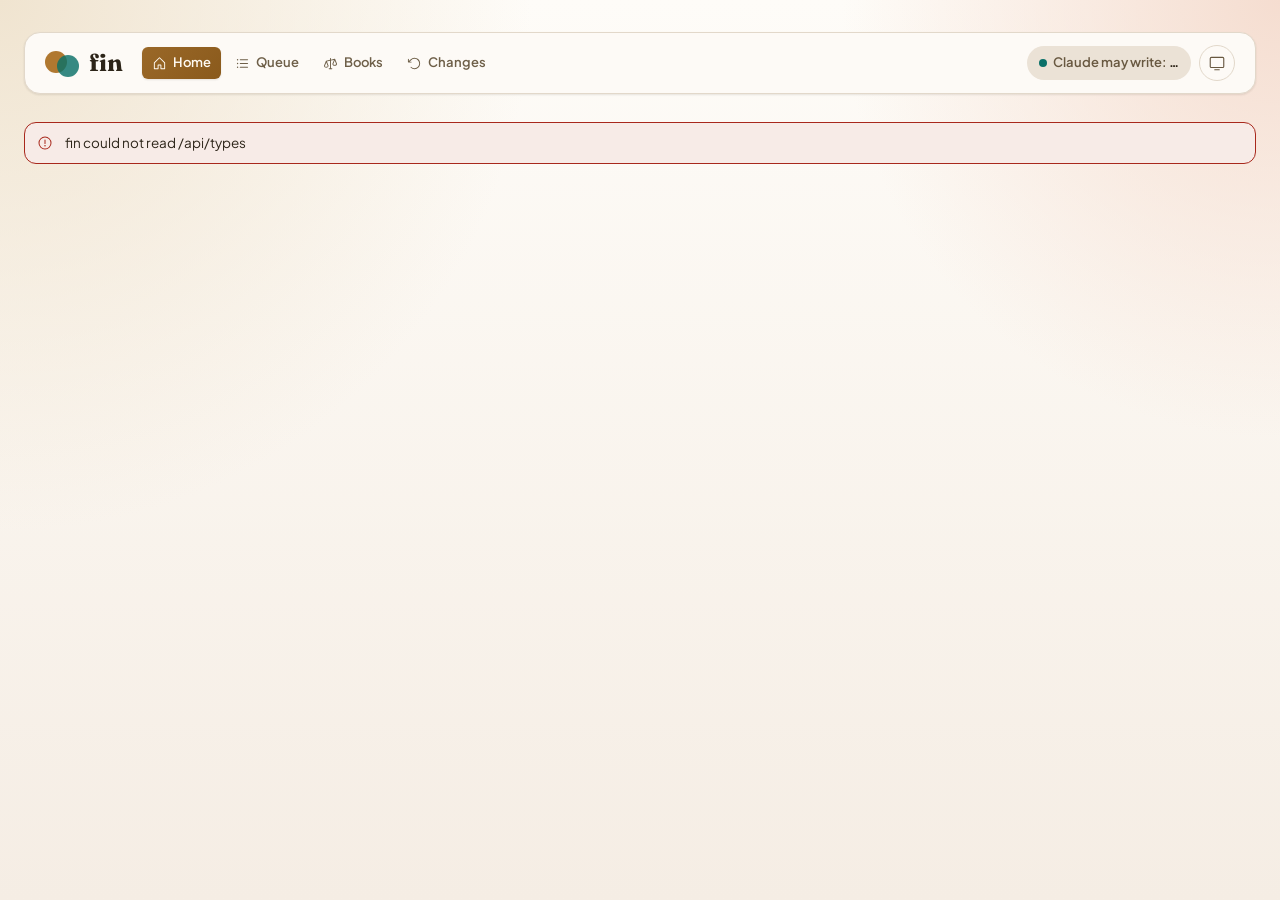
==== static/index.html @ 4f4937f1 "Merge pull request #2 from bharat2288/claude/project-thread-zweqs8 New screens: Home, Queue, Books, " ====
<!DOCTYPE html>
<html lang="en">
<head>
    <meta charset="UTF-8">
    <meta name="viewport" content="width=device-width, initial-scale=1.0, viewport-fit=cover">
    <meta name="color-scheme" content="light dark">
    <meta name="theme-color" content="#f5ede4" id="theme-color">
    <title>fin</title>
    <!-- The theme before first paint: light, dark, or the device's (fin-theme). -->
    <script>
    (function () {
        var c = 'system';
        try { c = localStorage.getItem('fin-theme') || 'system'; } catch (e) {}
        if (c !== 'light' && c !== 'dark') c = 'system';
        var dark = c === 'dark' || (c === 'system' && window.matchMedia && matchMedia('(prefers-color-scheme: dark)').matches);
        var r = document.documentElement;
        r.setAttribute('data-theme', dark ? 'dark' : 'light');
        r.setAttribute('data-theme-choice', c);
        var m = document.getElementById('theme-color'); if (m) m.setAttribute('content', dark ? '#17130f' : '#f5ede4');
    })();
    </script>
    <link rel="icon" href="/static/favicon.svg" type="image/svg+xml">
    <link rel="preconnect" href="https://fonts.googleapis.com">
    <link rel="preconnect" href="https://fonts.gstatic.com" crossorigin>
    <link rel="stylesheet" href="https://fonts.googleapis.com/css2?family=Fraunces:ital,opsz,wght@0,9..144,300..900;1,9..144,300..900&family=Plus+Jakarta+Sans:wght@400;500;600;700&display=swap">
    <link rel="stylesheet" href="/static/styles.css">
</head>
<body>
    <!-- Icons: Phosphor Regular v2.1.1 (MIT), as folio carries them; house, sun,
         moon and monitor are from Phosphor upstream, same version. -->
    <div class="app-shell">
        <header class="topbar">
            <a class="brand-lockup" href="#/" aria-label="fin, home">
                <span class="brand-mark" aria-hidden="true"><span class="brand-circle brand-circle--a"></span><span class="brand-circle brand-circle--b"></span></span>
                <span class="brand-name">fin</span>
            </a>
            <nav class="places" aria-label="Places">
                <a class="place" href="#/" data-place="home"><svg viewBox="0 0 256 256" fill="currentColor" aria-hidden="true"><use href="#ph-house"/></svg>Home</a>
                <a class="place" href="#/queue" data-place="queue"><svg viewBox="0 0 256 256" fill="currentColor" aria-hidden="true"><use href="#ph-list-bullets"/></svg>Queue <span class="count" data-count="queue"></span></a>
                <a class="place" href="#/books" data-place="books"><svg viewBox="0 0 256 256" fill="currentColor" aria-hidden="true"><use href="#ph-scales"/></svg>Books</a>
                <a class="place" href="#/changes" data-place="changes"><svg viewBox="0 0 256 256" fill="currentColor" aria-hidden="true"><use href="#ph-arrow-counter-clockwise"/></svg>Changes <span class="count claude" data-count="claude"></span></a>
            </nav>
            <div class="topbar-end">
                <a class="write-pill" id="write-pill" href="#/changes" title="Whether Claude may write to fin from chat">
                    <span class="dot" aria-hidden="true"></span><span><span class="write-word">Claude may write:</span><span class="write-short">Claude:</span> <b data-write-state>…</b></span>
                </a>
                <div class="theme" id="theme">
                    <button type="button" class="theme-btn" id="theme-btn" aria-haspopup="menu" aria-expanded="false" aria-controls="theme-menu" aria-label="Theme: Match my device">
                        <svg class="ic-light" viewBox="0 0 256 256" fill="currentColor" aria-hidden="true"><use href="#ph-sun"/></svg>
                        <svg class="ic-dark" viewBox="0 0 256 256" fill="currentColor" aria-hidden="true"><use href="#ph-moon"/></svg>
                        <svg class="ic-system" viewBox="0 0 256 256" fill="currentColor" aria-hidden="true"><use href="#ph-monitor"/></svg>
                    </button>
                    <div class="menu" id="theme-menu" role="menu" aria-label="Theme" hidden>
                        <button type="button" role="menuitemradio" data-theme-choice="light" aria-checked="false" tabindex="-1"><svg viewBox="0 0 256 256" fill="currentColor" aria-hidden="true"><use href="#ph-sun"/></svg>Light</button>
                        <button type="button" role="menuitemradio" data-theme-choice="dark" aria-checked="false" tabindex="-1"><svg viewBox="0 0 256 256" fill="currentColor" aria-hidden="true"><use href="#ph-moon"/></svg>Dark</button>
                        <button type="button" role="menuitemradio" data-theme-choice="system" aria-checked="false" tabindex="-1"><svg viewBox="0 0 256 256" fill="currentColor" aria-hidden="true"><use href="#ph-monitor"/></svg>Match my device</button>
                    </div>
                </div>
            </div>
        </header>

        <div id="banners"></div>

        <main id="view" tabindex="-1">
            <div class="loading">Loading…</div>
        </main>
    </div>

    <nav class="tabbar" aria-label="Places">
        <a href="#/" data-place="home"><svg viewBox="0 0 256 256" fill="currentColor" aria-hidden="true"><use href="#ph-house"/></svg>Home</a>
        <a href="#/queue" data-place="queue"><svg viewBox="0 0 256 256" fill="currentColor" aria-hidden="true"><use href="#ph-list-bullets"/></svg>Queue<span class="count" data-count="queue"></span></a>
        <a href="#/books" data-place="books"><svg viewBox="0 0 256 256" fill="currentColor" aria-hidden="true"><use href="#ph-scales"/></svg>Books</a>
        <a href="#/changes" data-place="changes"><svg viewBox="0 0 256 256" fill="currentColor" aria-hidden="true"><use href="#ph-arrow-counter-clockwise"/></svg>Changes<span class="count claude" data-count="claude"></span></a>
    </nav>

    <svg width="0" height="0" style="position:absolute" aria-hidden="true">
        <symbol id="ph-house" viewBox="0 0 256 256"><path d="M219.31,108.68l-80-80a16,16,0,0,0-22.62,0l-80,80A15.87,15.87,0,0,0,32,120v96a8,8,0,0,0,8,8h64a8,8,0,0,0,8-8V160h32v56a8,8,0,0,0,8,8h64a8,8,0,0,0,8-8V120A15.87,15.87,0,0,0,219.31,108.68ZM208,208H160V152a8,8,0,0,0-8-8H104a8,8,0,0,0-8,8v56H48V120l80-80,80,80Z"/></symbol>
        <symbol id="ph-list-bullets" viewBox="0 0 256 256"><path d="M80,64a8,8,0,0,1,8-8H216a8,8,0,0,1,0,16H88A8,8,0,0,1,80,64Zm136,56H88a8,8,0,0,0,0,16H216a8,8,0,0,0,0-16Zm0,64H88a8,8,0,0,0,0,16H216a8,8,0,0,0,0-16ZM44,52A12,12,0,1,0,56,64,12,12,0,0,0,44,52Zm0,64a12,12,0,1,0,12,12A12,12,0,0,0,44,116Zm0,64a12,12,0,1,0,12,12A12,12,0,0,0,44,180Z"/></symbol>
        <symbol id="ph-scales" viewBox="0 0 256 256"><path d="M239.43,133l-32-80h0a8,8,0,0,0-9.16-4.84L136,62V40a8,8,0,0,0-16,0V65.58L54.26,80.19A8,8,0,0,0,48.57,85h0v.06L16.57,165a7.92,7.92,0,0,0-.57,3c0,23.31,24.54,32,40,32s40-8.69,40-32a7.92,7.92,0,0,0-.57-3L66.92,93.77,120,82V208H104a8,8,0,0,0,0,16h48a8,8,0,0,0,0-16H136V78.42L187,67.1,160.57,133a7.92,7.92,0,0,0-.57,3c0,23.31,24.54,32,40,32s40-8.69,40-32A7.92,7.92,0,0,0,239.43,133ZM56,184c-7.53,0-22.76-3.61-23.93-14.64L56,109.54l23.93,59.82C78.76,180.39,63.53,184,56,184Zm144-32c-7.53,0-22.76-3.61-23.93-14.64L200,77.54l23.93,59.82C222.76,148.39,207.53,152,200,152Z"/></symbol>
        <symbol id="ph-arrow-counter-clockwise" viewBox="0 0 256 256"><path d="M224,128a96,96,0,0,1-94.71,96H128A95.38,95.38,0,0,1,62.1,197.8a8,8,0,0,1,11-11.63A80,80,0,1,0,71.43,71.39a3.07,3.07,0,0,1-.26.25L44.59,96H72a8,8,0,0,1,0,16H24a8,8,0,0,1-8-8V56a8,8,0,0,1,16,0V85.8L60.25,60A96,96,0,0,1,224,128Z"/></symbol>
        <symbol id="ph-sun" viewBox="0 0 256 256"><path d="M120,40V16a8,8,0,0,1,16,0V40a8,8,0,0,1-16,0Zm72,88a64,64,0,1,1-64-64A64.07,64.07,0,0,1,192,128Zm-16,0a48,48,0,1,0-48,48A48.05,48.05,0,0,0,176,128ZM58.34,69.66A8,8,0,0,0,69.66,58.34l-16-16A8,8,0,0,0,42.34,53.66Zm0,116.68-16,16a8,8,0,0,0,11.32,11.32l16-16a8,8,0,0,0-11.32-11.32ZM192,72a8,8,0,0,0,5.66-2.34l16-16a8,8,0,0,0-11.32-11.32l-16,16A8,8,0,0,0,192,72Zm5.66,114.34a8,8,0,0,0-11.32,11.32l16,16a8,8,0,0,0,11.32-11.32ZM48,128a8,8,0,0,0-8-8H16a8,8,0,0,0,0,16H40A8,8,0,0,0,48,128Zm80,80a8,8,0,0,0-8,8v24a8,8,0,0,0,16,0V216A8,8,0,0,0,128,208Zm112-88H216a8,8,0,0,0,0,16h24a8,8,0,0,0,0-16Z"/></symbol>
        <symbol id="ph-moon" viewBox="0 0 256 256"><path d="M233.54,142.23a8,8,0,0,0-8-2,88.08,88.08,0,0,1-109.8-109.8,8,8,0,0,0-10-10,104.84,104.84,0,0,0-52.91,37A104,104,0,0,0,136,224a103.09,103.09,0,0,0,62.52-20.88,104.84,104.84,0,0,0,37-52.91A8,8,0,0,0,233.54,142.23ZM188.9,190.34A88,88,0,0,1,65.66,67.11a89,89,0,0,1,31.4-26A106,106,0,0,0,96,56,104.11,104.11,0,0,0,200,160a106,106,0,0,0,14.92-1.06A89,89,0,0,1,188.9,190.34Z"/></symbol>
        <symbol id="ph-monitor" viewBox="0 0 256 256"><path d="M208,40H48A24,24,0,0,0,24,64V176a24,24,0,0,0,24,24H208a24,24,0,0,0,24-24V64A24,24,0,0,0,208,40Zm8,136a8,8,0,0,1-8,8H48a8,8,0,0,1-8-8V64a8,8,0,0,1,8-8H208a8,8,0,0,1,8,8Zm-48,48a8,8,0,0,1-8,8H96a8,8,0,0,1,0-16h64A8,8,0,0,1,168,224Z"/></symbol>
    </svg>

    <div id="sheets"></div>
    <div class="toasts" id="toasts" aria-live="polite"></div>

    <script src="/static/chart.min.js"></script>
    <script src="/static/app.js"></script>
</body>
</html>
---- static/styles.css ----
/* fin — the household's books, drawn in folio's style (light warm, and its
 * dark counterpart "the same room, at night").
 *
 * Layout of this file:
 *   BASE                     tokens (light, dark), type, the shell, and every
 *                            shared component: cards, hero, tiles, pills,
 *                            buttons, segmented controls, chips, forms,
 *                            tables, notices, sheets, toasts, empty states.
 *   PLACE: home-shell        Home
 *   PLACE: queue             the Queue
 *   PLACE: books             balance sheet, month check, an account, Import
 *   PLACE: spending-lists    Spending, Bills, Lists
 *   PLACE: changes           Changes, a row's own history
 * A place's section holds only that place's rules; shared things live in BASE.
 *
 * Rules that hold everywhere:
 *   - every colour is a token, defined for both themes;
 *   - no left accent border anywhere: a tone is a whole border, a tint, a
 *     pill or a dot (tests/test_no_left_accent_borders.py guards it);
 *   - every trust marker is an icon, a word and a tint together;
 *   - phone controls are at least 44px tall; nothing scrolls the page sideways.
 */

/* ========================================================================== */
/* == BASE == */
/* ========================================================================== */

/* ---------- tokens: light (folio's light-warm, with fin's AA fixes) ---------- */
:root {
    color-scheme: light;
    --font-display: 'Fraunces', Georgia, serif;
    --font-base: 'Plus Jakarta Sans', -apple-system, BlinkMacSystemFont, 'Segoe UI', sans-serif;
    --font-num: var(--font-base);
    --font-mono: "SF Mono", Monaco, "Cascadia Code", Consolas, monospace;
    --text-xs: 10px; --text-sm: 12px; --text-base: 14px; --text-md: 16px; --text-lg: 18px;
    --text-xl: 22px; --text-2xl: 28px; --text-3xl: 36px; --text-4xl: 48px;
    --font-regular: 400; --font-medium: 500; --font-semibold: 600; --font-bold: 700;
    --space-1: 4px; --space-2: 8px; --space-3: 12px; --space-4: 16px; --space-5: 20px;
    --space-6: 24px; --space-8: 32px; --space-10: 40px; --space-12: 48px;
    --radius-sm: 4px; --radius-md: 6px; --radius-lg: 8px; --radius-xl: 12px; --radius-card: 16px; --radius-hero: 22px;
    --radius: var(--radius-md);

    --bg-base: #f5ede4;  --bg-surface: #fdfaf6;  --bg-raised: #ebe2d6;  --bg-elevated: #fefcf8;
    --border-subtle: #e2d8ca;  --border-default: #d0c4b2;  --border-emphasis: #bdb09c;
    --text-primary: #2c2418;      /* 14.7:1 on cards */
    --text-secondary: #685840;    /* 6.6:1 */
    --text-tertiary: #6e5f48;     /* fix: folio #9a8a72 is 3.2:1; this is 5.9:1 on cards */
    --text-muted: #8f8068;        /* placeholders and disabled only, never information */
    --accent-primary: #b07830;  --accent-primary-hover: #9a6828;  --accent-primary-subtle: #f0e4d0;
    --accent-ink: #8a5a1c;        /* camel as text: 5.7:1 */
    --accent-secondary: #c45838;  --accent-secondary-hover: #ae4c2e;  --accent-secondary-subtle: #f5ddd0;
    --accent-secondary-ink: #9c4226;
    --accent-pop: #0a7068;        /* fin's Claude teal, 5.7:1 as text */
    --accent-pop-hover: #085c55;  --accent-pop-subtle: #e0f4f2;
    --on-accent: #fffaf2;         /* text on the camel gradient */
    --semantic-success: #2f6b35;  --semantic-warning: #b04a06;  --semantic-error: #a8281c;
    --ok-subtle: #e3efdf;  --warn-subtle: #fbe7d6;  --bad-subtle: #f8dcd6;
    --chart-1: #b07830; --chart-2: #0d8a80; --chart-3: #c45838; --chart-4: #d09040;
    --chart-5: #b85870; --chart-6: #8a7248; --chart-7: #38886c; --chart-8: #a06848;
    --shadow-sm: 0 1px 2px rgba(44, 36, 24, 0.07), 0 1px 3px rgba(44, 36, 24, 0.04);
    --shadow-md: 0 4px 8px rgba(44, 36, 24, 0.09), 0 2px 4px rgba(44, 36, 24, 0.05);
    --shadow-lg: 0 12px 28px rgba(44, 36, 24, 0.14), 0 8px 12px rgba(44, 36, 24, 0.08);
    --shadow-glow-camel: 0 0 20px rgba(176, 120, 48, 0.14);
    --shadow-up: 0 -4px 16px rgba(33, 31, 26, 0.08);
    --shadow-sheet: 0 4px 24px rgba(0, 0, 0, 0.3), 0 1px 6px rgba(0, 0, 0, 0.15);
    --shadow-toast: 0 6px 24px rgba(0, 0, 0, 0.12);
    --inset-well: inset 0 1px 3px rgba(0, 0, 0, 0.08);
    --inset-seg: inset 0 2px 4px rgba(0, 0, 0, 0.08);
    --scrim: rgba(0, 0, 0, 0.5);
    --highlight: rgba(255, 255, 255, 0.06);

    --z-sticky: 30; --z-overlay: 50; --z-modal: 60; --z-toast: 70;
    --duration-fast: 100ms; --duration-normal: 200ms; --duration-slow: 350ms;
    --ease-default: cubic-bezier(0.2, 0, 0.2, 1);

    /* hatch: outside the household's total (folio: outside NAV) */
    --hatch: repeating-linear-gradient(135deg, color-mix(in srgb, var(--text-tertiary) 13%, transparent) 0 2px, transparent 2px 9px);
    --hatch-strong: repeating-linear-gradient(135deg, color-mix(in srgb, var(--text-secondary) 38%, transparent) 0 2px, color-mix(in srgb, var(--text-secondary) 10%, transparent) 2px 6px);
    /* families: money in, money out */
    --k-in: var(--chart-2); --k-out: var(--chart-5); --k-fee: var(--chart-4); --k-move: var(--chart-6); --k-mark: var(--text-tertiary);

    /* fin's names, kept so app.js's var(--…) keep working */
    --camel: var(--accent-primary); --camel-ink: var(--accent-ink); --camel-subtle: var(--accent-primary-subtle);
    --terra: var(--accent-secondary); --terra-ink: var(--accent-secondary-ink);
    --claude: var(--accent-pop); --claude-subtle: var(--accent-pop-subtle);
    --ok: var(--semantic-success); --warn: var(--semantic-warning); --bad: var(--semantic-error);
    --plain: var(--text-secondary); --text-disabled: var(--text-muted);
    --tap: 44px; --gutter: 16px; --maxw: 1560px;
}

/* ---------- tokens: dark, "the same room, at night" ----------
   Written twice: for a device set to dark with no choice made, and for the
   explicit choice, so the page is right even if the head script fails. */
@media (prefers-color-scheme: dark) {
    :root:not([data-theme="light"]) {
        color-scheme: dark;
        --bg-base: #17130f;  --bg-surface: #211b15;  --bg-raised: #2e261e;  --bg-elevated: #2a221a;
        --border-subtle: #352c22;  --border-default: #4a3e30;  --border-emphasis: #66563f;
        --text-primary: #f2e8da;  --text-secondary: #cdbca4;  --text-tertiary: #a99880;  --text-muted: #857561;
        --accent-primary: #d4a574;  --accent-primary-hover: #c08e5c;  --accent-primary-subtle: #392b1b;
        --accent-ink: #e2b27e;
        --accent-secondary: #e38d6b;  --accent-secondary-hover: #cf7a58;  --accent-secondary-subtle: #3a2219;
        --accent-secondary-ink: #e38d6b;
        --accent-pop: #52c7ba;  --accent-pop-hover: #3fb3a6;  --accent-pop-subtle: #14322f;
        --on-accent: #17130f;
        --semantic-success: #8fc98a;  --semantic-warning: #ff8f4d;  --semantic-error: #ff7a6e;
        --ok-subtle: #1f3121;  --warn-subtle: #3b2615;  --bad-subtle: #3d1c17;
        --chart-1: #d4a574; --chart-2: #52c7ba; --chart-3: #e38d6b; --chart-4: #e8c44c;
        --chart-5: #d47090; --chart-6: #c4956a; --chart-7: #8ab87a; --chart-8: #b89478;
        --shadow-sm: 0 1px 2px rgba(0, 0, 0, 0.3), 0 1px 3px rgba(0, 0, 0, 0.2);
        --shadow-md: 0 4px 8px rgba(0, 0, 0, 0.35), 0 2px 4px rgba(0, 0, 0, 0.25);
        --shadow-lg: 0 12px 28px rgba(0, 0, 0, 0.45), 0 8px 12px rgba(0, 0, 0, 0.35);
        --shadow-glow-camel: 0 0 24px rgba(212, 165, 116, 0.2);
        --shadow-up: 0 -4px 16px rgba(0, 0, 0, 0.4);
        --shadow-sheet: 0 4px 32px rgba(0, 0, 0, 0.6), 0 1px 6px rgba(0, 0, 0, 0.4);
        --shadow-toast: 0 6px 24px rgba(0, 0, 0, 0.5);
        --inset-well: inset 0 1px 3px rgba(0, 0, 0, 0.35);
        --inset-seg: inset 0 2px 4px rgba(0, 0, 0, 0.3);
        --scrim: rgba(0, 0, 0, 0.6);
        --highlight: rgba(255, 240, 220, 0.06);
    }
}
:root[data-theme="dark"] {
    color-scheme: dark;
    --bg-base: #17130f;  --bg-surface: #211b15;  --bg-raised: #2e261e;  --bg-elevated: #2a221a;
    --border-subtle: #352c22;  --border-default: #4a3e30;  --border-emphasis: #66563f;
    --text-primary: #f2e8da;  --text-secondary: #cdbca4;  --text-tertiary: #a99880;  --text-muted: #857561;
    --accent-primary: #d4a574;  --accent-primary-hover: #c08e5c;  --accent-primary-subtle: #392b1b;
    --accent-ink: #e2b27e;
    --accent-secondary: #e38d6b;  --accent-secondary-hover: #cf7a58;  --accent-secondary-subtle: #3a2219;
    --accent-secondary-ink: #e38d6b;
    --accent-pop: #52c7ba;  --accent-pop-hover: #3fb3a6;  --accent-pop-subtle: #14322f;
    --on-accent: #17130f;
    --semantic-success: #8fc98a;  --semantic-warning: #ff8f4d;  --semantic-error: #ff7a6e;
    --ok-subtle: #1f3121;  --warn-subtle: #3b2615;  --bad-subtle: #3d1c17;
    --chart-1: #d4a574; --chart-2: #52c7ba; --chart-3: #e38d6b; --chart-4: #e8c44c;
    --chart-5: #d47090; --chart-6: #c4956a; --chart-7: #8ab87a; --chart-8: #b89478;
    --shadow-sm: 0 1px 2px rgba(0, 0, 0, 0.3), 0 1px 3px rgba(0, 0, 0, 0.2);
    --shadow-md: 0 4px 8px rgba(0, 0, 0, 0.35), 0 2px 4px rgba(0, 0, 0, 0.25);
    --shadow-lg: 0 12px 28px rgba(0, 0, 0, 0.45), 0 8px 12px rgba(0, 0, 0, 0.35);
    --shadow-glow-camel: 0 0 24px rgba(212, 165, 116, 0.2);
    --shadow-up: 0 -4px 16px rgba(0, 0, 0, 0.4);
    --shadow-sheet: 0 4px 32px rgba(0, 0, 0, 0.6), 0 1px 6px rgba(0, 0, 0, 0.4);
    --shadow-toast: 0 6px 24px rgba(0, 0, 0, 0.5);
    --inset-well: inset 0 1px 3px rgba(0, 0, 0, 0.35);
    --inset-seg: inset 0 2px 4px rgba(0, 0, 0, 0.3);
    --scrim: rgba(0, 0, 0, 0.6);
    --highlight: rgba(255, 240, 220, 0.06);
}

/* ---------- type and the page ---------- */
*, *::before, *::after { box-sizing: border-box; }
html { -webkit-text-size-adjust: 100%; background: var(--bg-base); }
body {
    margin: 0; min-height: 100vh;
    font-family: var(--font-base); font-size: var(--text-base); line-height: 1.5; color: var(--text-primary);
    background:
        radial-gradient(circle at top left, var(--accent-primary-subtle) 0%, transparent 34%),
        radial-gradient(circle at top right, var(--accent-secondary-subtle) 0%, transparent 28%),
        linear-gradient(180deg, var(--bg-elevated) 0%, var(--bg-base) 100%);
    background-color: var(--bg-base);
    background-repeat: no-repeat;
    background-attachment: scroll;
    -webkit-font-smoothing: antialiased;
    overflow-x: hidden;
}
a { color: inherit; }
button, input, select, textarea { font: inherit; color: inherit; }
h1, h2, h3 { margin: 0; }
h1 { font-family: var(--font-display); font-size: var(--text-3xl); font-weight: var(--font-bold); letter-spacing: -0.02em; line-height: 1.1; }
h2 { font-family: var(--font-base); font-size: var(--text-lg); font-weight: var(--font-bold); letter-spacing: -0.01em; line-height: 1.3; }
h3 { font-family: var(--font-base); font-size: 15px; font-weight: var(--font-bold); line-height: 1.35; }
p { margin: 0; }
.num { font-family: var(--font-num); font-variant-numeric: tabular-nums; white-space: nowrap; }
.num.wrap { white-space: normal; }
.mono { font-family: var(--font-mono); }
.muted { color: var(--text-tertiary); }
.small { font-size: 13px; }
.neg, .fig.is-negative { color: var(--semantic-error); }
.sr-only { position: absolute; width: 1px; height: 1px; overflow: hidden; clip: rect(0 0 0 0); white-space: nowrap; }
:focus-visible { outline: 2px solid var(--accent-primary); outline-offset: 2px; }
::selection { background: var(--accent-primary-subtle); }

/* An inline icon (app.js icon()): Phosphor Regular, viewBox 256, fill. */
.ph { width: 1em; height: 1em; flex: none; display: inline-block; vertical-align: -0.125em; }

/* ---------- the shell: a floating top bar on the desk, bottom tabs on a phone ---------- */
.app-shell { max-width: var(--maxw); margin: 0 auto; padding: 32px 24px 48px; }
main { display: block; margin-top: 28px; min-width: 0; }
main:focus { outline: none; }

.topbar {
    display: flex; align-items: center; gap: var(--space-5);
    padding: 12px 20px; border: 1px solid var(--border-subtle); border-radius: var(--radius-card);
    background: var(--bg-surface); box-shadow: var(--shadow-sm);
    position: relative; z-index: 20;
}  /* not sticky and no backdrop-filter: a backdrop-filter would capture the phone's fixed bottom bar */
.brand-lockup { display: flex; gap: 10px; align-items: center; text-decoration: none; color: inherit; flex: none; }
.brand-mark { position: relative; width: 34px; height: 28px; flex: none; }
.brand-circle { position: absolute; width: 22px; height: 22px; border-radius: 999px; }
.brand-circle--a { left: 0; top: 2px; background: var(--accent-primary); }
.brand-circle--b { right: 0; bottom: 0; background: var(--accent-pop); opacity: 0.82; }
.brand-name { font-family: var(--font-display); font-size: 1.5rem; font-weight: var(--font-bold); line-height: 1; letter-spacing: -0.01em; }
.places { display: flex; align-items: center; gap: var(--space-1); min-width: 0; }
.place {
    display: inline-flex; align-items: center; gap: 6px; padding: 6px 10px; border-radius: var(--radius-md);
    font-size: 13px; font-weight: var(--font-semibold); color: var(--text-tertiary); text-decoration: none; white-space: nowrap;
    transition: background var(--duration-fast) var(--ease-default), color var(--duration-fast) var(--ease-default);
}
.place svg { width: 15px; height: 15px; flex: none; }
.place:hover { background: var(--bg-raised); color: var(--text-secondary); }
.place[aria-current="page"] {
    background: linear-gradient(135deg, var(--accent-primary-hover), var(--accent-ink));
    color: var(--on-accent); box-shadow: var(--shadow-sm);
}
/* counts: folio's Ops badge. Claude's is teal, the Queue's ink. */
.count { display: inline-grid; place-items: center; min-width: 20px; height: 18px; padding: 0 7px; border-radius: 12px;
    background: var(--text-primary); color: var(--bg-surface); font-size: 11px; font-weight: var(--font-semibold); line-height: 1;
    font-variant-numeric: tabular-nums; }
.count.claude { background: var(--accent-pop); color: var(--bg-surface); }
.count:empty { display: none; }
.topbar-end { margin-left: auto; display: flex; align-items: center; gap: var(--space-2); flex: none; }
/* "Claude may write": folio's muted summary badge, the teal dot kept; red and "off" when off */
.write-pill { display: inline-flex; align-items: center; gap: 6px; min-height: 34px; padding: 6px 12px; border-radius: 999px; border: 0;
    background: var(--bg-raised); color: var(--text-secondary); text-decoration: none; font-size: 13px; font-weight: var(--font-semibold); white-space: nowrap; }
.write-pill b { color: var(--text-primary); }
.write-pill:hover { color: var(--text-primary); }
.write-pill .dot { width: 8px; height: 8px; border-radius: 50%; background: var(--accent-pop); flex: none; }
.write-pill.off .dot { background: var(--semantic-error); }
.write-pill.off b { color: var(--semantic-error); }
.write-short { display: none; }

/* the theme switch: light, dark, match my device */
.theme { position: relative; flex: none; }
.theme-btn { display: grid; place-items: center; width: 36px; height: 36px; padding: 0; border: 1px solid var(--border-subtle); border-radius: 999px;
    background: transparent; color: var(--text-secondary); cursor: pointer; transition: border-color var(--duration-fast), color var(--duration-fast); }
.theme-btn svg { width: 18px; height: 18px; display: none; }
.theme-btn:hover, .theme-btn:focus-visible, .theme-btn[aria-expanded="true"] { border-color: var(--accent-primary); color: var(--accent-ink); }
:root[data-theme-choice="light"] .theme-btn .ic-light,
:root[data-theme-choice="dark"] .theme-btn .ic-dark,
:root[data-theme-choice="system"] .theme-btn .ic-system,
:root:not([data-theme-choice]) .theme-btn .ic-system { display: block; }
.menu { position: absolute; top: calc(100% + 6px); right: 0; z-index: 40; min-width: 220px; padding: 4px; background: var(--bg-elevated);
    border: 1px solid var(--border-default); border-radius: var(--radius-lg); box-shadow: var(--shadow-lg); }
.menu[hidden] { display: none; }
.menu [role="menuitemradio"] { display: flex; align-items: center; gap: var(--space-3); width: 100%; min-height: 40px; padding: 7px var(--space-3);
    border: 0; border-radius: var(--radius-md); background: none; color: var(--text-secondary); font: inherit; font-size: 13px; text-align: left; cursor: pointer; }
.menu [role="menuitemradio"] svg { width: 16px; height: 16px; flex: none; }
.menu [role="menuitemradio"]:hover, .menu [role="menuitemradio"]:focus-visible { background: var(--bg-raised); color: var(--text-primary); outline: none; }
.menu [aria-checked="true"] { color: var(--text-primary); font-weight: var(--font-semibold); }
.menu [aria-checked="true"]::after { content: "✓"; margin-left: auto; color: var(--accent-ink); font-weight: 700; }

.tabbar { display: none; }

/* banners under the bar: one slim line inside the shell (folio .backup-banner) */
.banner { display: flex; align-items: center; gap: 10px; min-height: 36px; margin-top: var(--space-3); padding: 6px 14px;
    border: 1px solid color-mix(in srgb, var(--semantic-warning) 45%, transparent); border-radius: var(--radius-lg);
    background: color-mix(in srgb, var(--semantic-warning) 9%, var(--bg-surface)); font-size: 13px; line-height: 1.4; }
.banner > svg { flex: none; width: 18px; height: 18px; color: var(--semantic-warning); }
.banner__message { flex: 1 1 auto; min-width: 0; }
.banner__message b { font-weight: var(--font-bold); }
.banner__link { flex: none; color: var(--accent-ink); font-weight: var(--font-semibold); text-decoration: underline; text-underline-offset: 2px; white-space: nowrap; }
.banner--error { border-color: var(--semantic-error); background: color-mix(in srgb, var(--semantic-error) 7%, var(--bg-surface)); }
.banner--error > svg { color: var(--semantic-error); }

/* ---------- page head: a camel eyebrow over a Fraunces title ---------- */
.page-head, .page-title { display: flex; align-items: flex-end; justify-content: space-between; gap: var(--space-4); flex-wrap: wrap; margin: 0 0 var(--space-4); padding: 0 var(--space-1); }
.page-head > div:first-child { min-width: 0; }
.page-head .eyebrow, .page-title .eyebrow { display: block; margin: 0 0 4px; font-size: var(--text-xs); font-weight: var(--font-semibold); letter-spacing: 0.14em;
    text-transform: uppercase; color: var(--accent-ink); white-space: nowrap; }
.page-head h1, .page-title h1 { margin: 0; }
.page-head h1 .muted { font-family: var(--font-base); font-size: 14px; font-weight: 500; letter-spacing: 0; }
.page-head p, .page-title p { margin-top: 6px; max-width: 720px; color: var(--text-secondary); }

/* ---------- cards and the section header ---------- */
.card {
    position: relative; min-width: 0; padding: 20px;
    background: var(--bg-surface); border: 1px solid var(--border-subtle); border-radius: var(--radius-card);
    box-shadow: var(--shadow-sm);
}
.card::before { content: ""; position: absolute; top: 0; left: 16px; right: 16px; height: 1px;
    background: linear-gradient(90deg, transparent, var(--highlight), transparent); pointer-events: none; }
.card--lift { box-shadow: var(--shadow-lg); }
.card + .card, .stack > * + * { margin-top: 16px; }
.card-head, .section-header { display: flex; align-items: center; justify-content: space-between; gap: 12px; flex-wrap: wrap; margin-bottom: 16px; }
.card-head h2, .section-header h2, .section-header h3 { margin: 0; }
.card-head p, .section-header p { margin: 2px 0 0; font-size: 13px; color: var(--text-tertiary); }
.section-header__aside { font-size: 13px; color: var(--text-tertiary); white-space: nowrap; }
.section-header__aside b { color: var(--text-primary); }
.card-foot, .never { margin: 12px 0 0; font-size: 13px; color: var(--text-tertiary); }
/* a card's eyebrow: small, spaced, secondary (folio .eyebrow) */
.eyebrow { font-size: 11px; font-weight: var(--font-semibold); letter-spacing: 0.14em; text-transform: uppercase; color: var(--text-secondary); }
.grid-2 { display: grid; grid-template-columns: minmax(0, 1fr) minmax(0, 1fr); gap: 16px; }
.grid-hero { display: grid; grid-template-columns: minmax(0, 3fr) minmax(0, 2fr); gap: 16px; }
.waits { display: grid; gap: 16px; }
.waits-cols { display: grid; grid-template-columns: minmax(0, 1fr) minmax(0, 1fr); gap: 16px; }
.grid-2 > .card, .grid-hero > .card, .waits-cols > .card, .results > .card, .waits > .card { margin-top: 0; }
.row { display: flex; gap: 8px; align-items: center; flex-wrap: wrap; }
.spread { display: flex; gap: 12px; align-items: center; justify-content: space-between; flex-wrap: wrap; }
hr.rule { border: 0; border-top: 1px solid var(--border-subtle); margin: 16px 0; }

/* ---------- the hero card: the one loud thing on a page ---------- */
.hero-card {
    position: relative; overflow: hidden; padding: var(--space-5);
    background:
        radial-gradient(circle at 96% -12%, var(--accent-primary-subtle) 0%, transparent 44%),
        radial-gradient(circle at -6% 112%, var(--accent-secondary-subtle) 0%, transparent 38%),
        var(--bg-surface);
    border: 1px solid var(--border-subtle); border-radius: var(--radius-hero); box-shadow: var(--shadow-lg);
}
@media (min-width: 640px) { .hero-card { padding: 28px 32px; } }
.hero-card .eyebrow { color: var(--accent-ink); }
.hero-card__head { display: flex; justify-content: space-between; align-items: flex-start; flex-wrap: wrap; gap: var(--space-3); margin-bottom: var(--space-4); }
.hero-figure { margin: 6px 0 12px; font-family: var(--font-display); font-size: clamp(2.4rem, 4.6vw, 3.6rem); font-weight: var(--font-bold);
    letter-spacing: -0.035em; line-height: 1; font-variant-numeric: tabular-nums; white-space: nowrap; }
.hero-figure .cur { margin-right: 6px; font-family: var(--font-base); font-size: 0.42em; font-weight: var(--font-bold); letter-spacing: 0; color: var(--text-tertiary); vertical-align: 0.95em; }
.hero-figure .cents { font-size: 0.5em; letter-spacing: -0.01em; color: var(--text-tertiary); }
.big-figure { font-family: var(--font-display); font-size: var(--text-3xl); font-weight: var(--font-bold); letter-spacing: -0.02em; line-height: 1.05;
    font-variant-numeric: tabular-nums; white-space: nowrap; }
/* chips under a figure: folio's delta chip, a tint and an icon */
.chip-row { display: flex; flex-wrap: wrap; gap: 6px; margin-top: var(--space-3); }
.delta-chip { display: inline-flex; align-items: center; gap: 4px; padding: 4px 10px 4px 7px; border-radius: 999px; border: 1px solid transparent;
    background: var(--bg-raised); color: var(--text-secondary); font-size: 13px; font-weight: var(--font-bold); white-space: nowrap; text-decoration: none; }
.delta-chip svg { width: 14px; height: 14px; }
.delta-chip--up { background: color-mix(in srgb, var(--semantic-success) 13%, var(--bg-surface)); color: var(--semantic-success); }
.delta-chip--down { background: color-mix(in srgb, var(--semantic-error) 11%, var(--bg-surface)); color: var(--semantic-error); }
.delta-chip--warn { background: color-mix(in srgb, var(--semantic-warning) 12%, var(--bg-surface)); color: var(--semantic-warning); }
a.delta-chip:hover { text-decoration: underline; text-underline-offset: 2px; }

/* ---------- stat tiles: a hairline grid, the dividers drawn by the gap ---------- */
.stat-tiles, .tiles { display: grid; gap: 1px; grid-template-columns: repeat(auto-fit, minmax(200px, 1fr));
    background: var(--border-subtle); border: 1px solid var(--border-subtle); border-radius: 14px; overflow: hidden; }
.stat-tile, .tile { display: flex; flex-direction: column; gap: 4px; min-width: 0; padding: 14px 16px; background: var(--bg-surface); }
.stat-tile__label, .tile .eyebrow { font-size: var(--text-xs); font-weight: var(--font-bold); letter-spacing: 0.08em; text-transform: uppercase; color: var(--text-tertiary); }
.tile .label { font-weight: var(--font-semibold); color: var(--text-primary); }
.stat-tile__figure, .tile .fig { font-family: var(--font-base); font-size: var(--text-xl); font-weight: var(--font-bold); letter-spacing: -0.01em; line-height: 1.15;
    font-variant-numeric: tabular-nums; white-space: nowrap; margin: 2px 0; }
.stat-tile__sub, .tile p { font-size: 13px; color: var(--text-tertiary); }
/* outside the household's total: hatch, and a dashed tag that says so */
.stat-tile.hatch, .tile.hatch, .tile.company, .tile.movement { background: var(--hatch), var(--bg-surface); }
.outside-tag { display: inline-flex; align-items: center; gap: 6px; padding: 3px 10px 3px 6px; border-radius: 999px;
    border: 1px dashed var(--border-emphasis); background: var(--hatch), var(--bg-surface); color: var(--text-secondary);
    font-size: 11px; font-weight: var(--font-bold); letter-spacing: 0.05em; text-transform: uppercase; white-space: nowrap; }

/* ---------- trust markers: an icon, a word and a tint, always together ---------- */
.tag { display: inline-flex; align-items: center; gap: 4px; padding: 2px 9px; border-radius: 999px; border: 1px solid transparent;
    background: var(--bg-raised); color: var(--text-secondary); font-size: 12px; font-weight: var(--font-bold); line-height: 18px;
    white-space: nowrap; vertical-align: middle; text-decoration: none; font-family: var(--font-base); }
.tag svg, .tag .ph { width: 12px; height: 12px; }
.tag .ic { font-weight: 800; }
a.tag:hover, button.tag:hover { text-decoration: underline; text-underline-offset: 2px; }
button.tag { cursor: pointer; }
.tag.ties { background: color-mix(in srgb, var(--semantic-success) 12%, var(--bg-surface)); color: var(--semantic-success); }
.tag.off, .tag.refused, .tag.unexplained { background: color-mix(in srgb, var(--semantic-error) 11%, var(--bg-surface)); color: var(--semantic-error); }
.tag.stale, .tag.nofig { background: color-mix(in srgb, var(--semantic-warning) 12%, var(--bg-surface)); color: var(--semantic-warning); }
.tag.notchecked, .tag.aside { background: transparent; color: var(--text-secondary); border: 1px dashed var(--border-emphasis); }
.tag.claude { background: var(--accent-pop-subtle); color: var(--accent-pop); }
.tag.asked { background: transparent; color: var(--accent-pop); border-color: var(--accent-pop); }
.tag.yours, .tag.you { background: var(--bg-raised); color: var(--text-secondary); }
.tag.act { background: var(--text-primary); color: var(--bg-surface); }
/* money in, money out: folio's kind pill (a tinted square with an arrow, then the word) */
.dir { display: inline-flex; align-items: center; gap: 6px; white-space: nowrap; vertical-align: middle;
    font-size: 11px; font-weight: var(--font-bold); letter-spacing: 0.06em; text-transform: uppercase; color: var(--text-secondary); }
.dir .dir__icon { display: grid; place-items: center; flex-shrink: 0; width: 20px; height: 20px; border-radius: var(--radius-lg);
    background: color-mix(in srgb, var(--k) 15%, var(--bg-surface)); color: var(--k); }
.dir .dir__icon svg { width: 13px; height: 13px; }
.dir.out { --k: var(--k-out); }
.dir.in { --k: var(--k-in); }
.kind-pill { display: inline-flex; align-items: center; gap: 6px; white-space: nowrap; font-weight: var(--font-semibold); color: var(--text-primary); }
.kind-pill__icon { display: grid; place-items: center; flex-shrink: 0; width: 22px; height: 22px; border-radius: var(--radius-lg);
    background: color-mix(in srgb, var(--k) 15%, var(--bg-surface)); color: var(--k); }
.kind-pill__icon svg { width: 14px; height: 14px; }
.k-in { --k: var(--k-in); }
.k-out { --k: var(--k-out); }

/* ---------- buttons: camel does it, ink is this row's one action, the rest are quiet ---------- */
.btn { display: inline-flex; align-items: center; justify-content: center; gap: var(--space-2); min-height: 34px; padding: 7px 16px;
    border: 1px solid var(--border-default); border-radius: var(--radius-md); background: transparent; color: var(--text-secondary);
    font: inherit; font-size: 13px; font-weight: var(--font-semibold); line-height: 1.4; white-space: nowrap; text-decoration: none; cursor: pointer;
    transition: background var(--duration-fast) var(--ease-default), color var(--duration-fast) var(--ease-default), border-color var(--duration-fast) var(--ease-default), box-shadow var(--duration-fast) var(--ease-default), transform var(--duration-fast) var(--ease-default); }
.btn svg { width: 15px; height: 15px; flex: none; }
.btn:hover { background: var(--bg-raised); color: var(--text-primary); border-color: var(--border-emphasis); }
.btn.primary { border-color: transparent; color: var(--on-accent);
    background: linear-gradient(135deg, var(--accent-primary-hover), var(--accent-ink));
    box-shadow: var(--shadow-sm), var(--shadow-glow-camel); }
.btn.primary:hover { color: var(--on-accent); transform: translateY(-1px); box-shadow: var(--shadow-md), var(--shadow-glow-camel); }
.btn.ink { background: var(--text-primary); border-color: var(--text-primary); color: var(--bg-surface); box-shadow: var(--shadow-sm); }
.btn.ink:hover { background: color-mix(in srgb, var(--text-primary) 86%, var(--bg-surface)); color: var(--bg-surface); }
.btn.subtle { background: var(--bg-raised); border-color: var(--border-default); box-shadow: var(--shadow-sm); }
.btn.quiet { border-color: transparent; background: transparent; color: var(--accent-ink); padding-inline: 10px; }
.btn.quiet:hover { background: var(--accent-primary-subtle); color: var(--accent-ink); }
.btn.danger { background: color-mix(in srgb, var(--semantic-error) 10%, transparent); border-color: color-mix(in srgb, var(--semantic-error) 25%, transparent); color: var(--semantic-error); }
.btn.danger:hover { background: color-mix(in srgb, var(--semantic-error) 16%, transparent); color: var(--semantic-error); border-color: color-mix(in srgb, var(--semantic-error) 40%, transparent); }
.btn.sm { min-height: 30px; padding: 5px 11px; font-size: 12px; border-radius: var(--radius-md); }
.btn.block { width: 100%; }
.btn:disabled, .btn[aria-disabled="true"] { opacity: 0.4; cursor: not-allowed; box-shadow: none; transform: none; }
.link { color: var(--accent-ink); font-weight: var(--font-semibold); text-decoration: underline; text-underline-offset: 3px; cursor: pointer;
    background: none; border: 0; padding: 0; font: inherit; font-weight: var(--font-semibold); }
.link:hover { color: var(--text-primary); }

/* ---------- segmented control (folio ds-segmented): camel when chosen, no dividers ---------- */
.seg { display: inline-flex; flex-wrap: wrap; gap: 2px; padding: 3px; max-width: 100%;
    background: var(--bg-base); border: 1px solid var(--border-subtle); border-radius: var(--radius-lg); box-shadow: var(--inset-seg); }
.seg > button, .seg > a { display: inline-flex; align-items: center; justify-content: center; gap: 6px; min-height: 32px; padding: 6px 14px; border: 0; border-radius: var(--radius-md);
    background: transparent; color: var(--text-tertiary); font: inherit; font-size: 13px; font-weight: var(--font-medium); text-decoration: none; white-space: nowrap; cursor: pointer; }
.seg > button svg, .seg > a svg { width: 15px; height: 15px; flex: none; }
.seg > :hover { color: var(--text-secondary); background: var(--bg-raised); }
.seg > [aria-pressed="true"], .seg > [aria-current="page"] {
    background: linear-gradient(135deg, var(--accent-primary-hover), var(--accent-ink)); color: var(--on-accent); font-weight: var(--font-semibold);
    box-shadow: var(--shadow-sm), var(--shadow-glow-camel); }
.seg > [aria-pressed="true"]:hover, .seg > [aria-current="page"]:hover { color: var(--on-accent); }
.subnav { margin-bottom: 20px; }

/* ---------- filter chips (folio's scope chip): ink when on ---------- */
.chips { display: flex; gap: 8px; flex-wrap: wrap; align-items: center; }
.chip { display: inline-flex; align-items: center; gap: 5px; min-height: 30px; padding: 4px 12px; border: 1px solid var(--border-subtle); border-radius: 999px;
    background: var(--bg-surface); color: var(--text-secondary); font: inherit; font-size: 13px; font-weight: var(--font-semibold); white-space: nowrap; cursor: pointer; text-decoration: none; }
.chip:hover { border-color: var(--border-emphasis); color: var(--text-primary); }
.chip .n { font-weight: var(--font-bold); opacity: 0.7; font-variant-numeric: tabular-nums; }
.chip[aria-pressed="true"] { border-color: var(--text-primary); background: var(--text-primary); color: var(--bg-surface); }
.chip.is-out { border-style: dashed; }

/* ---------- forms: inputs sit in a well ---------- */
label.field { display: flex; flex-direction: column; gap: 6px; min-width: 0; }
label.field > span { font-size: 13px; font-weight: var(--font-medium); color: var(--text-secondary); }
.hint { font-size: 12.5px; color: var(--text-tertiary); }
input[type="text"], input[type="search"], input[type="number"], input[type="date"], input[type="url"], select, textarea {
    width: 100%; min-width: 0; min-height: 38px; padding: 8px 12px; border: 1px solid var(--border-subtle); border-radius: var(--radius-md);
    background: var(--bg-base); color: var(--text-primary); font: inherit; font-size: 13.5px; line-height: 1.5; outline: none;
    box-shadow: var(--inset-well); transition: border-color var(--duration-fast), box-shadow var(--duration-fast); }
input:hover, select:hover, textarea:hover { border-color: var(--border-default); }
input:focus, select:focus, textarea:focus { border-color: var(--accent-primary); box-shadow: var(--inset-well), 0 0 0 2px var(--accent-primary-subtle); }
input[type="search"] { padding-left: 34px; background-image: none; }
.search-field { position: relative; display: block; }
.search-field > svg { position: absolute; left: 11px; top: 50%; width: 16px; height: 16px; transform: translateY(-50%); color: var(--text-tertiary); pointer-events: none; }
label.field:has(input[type="search"]) { position: relative; }
label.field:has(input[type="search"])::after { content: ""; position: absolute; left: 11px; bottom: 11px; width: 16px; height: 16px; pointer-events: none;
    background: var(--text-tertiary);
    -webkit-mask: url("data:image/svg+xml,%3Csvg xmlns='http://www.w3.org/2000/svg' viewBox='0 0 256 256'%3E%3Cpath d='M229.66,218.34l-50.07-50.06a88.11,88.11,0,1,0-11.31,11.31l50.06,50.07a8,8,0,0,0,11.32-11.32ZM40,112a72,72,0,1,1,72,72A72.08,72.08,0,0,1,40,112Z'/%3E%3C/svg%3E") center / contain no-repeat;
            mask: url("data:image/svg+xml,%3Csvg xmlns='http://www.w3.org/2000/svg' viewBox='0 0 256 256'%3E%3Cpath d='M229.66,218.34l-50.07-50.06a88.11,88.11,0,1,0-11.31,11.31l50.06,50.07a8,8,0,0,0,11.32-11.32ZM40,112a72,72,0,1,1,72,72A72.08,72.08,0,0,1,40,112Z'/%3E%3C/svg%3E") center / contain no-repeat; }
textarea { min-height: 80px; resize: vertical; }
::placeholder { color: var(--text-muted); opacity: 1; }
.fields { display: grid; gap: 12px; }
.fields.two { grid-template-columns: minmax(0, 1fr) minmax(0, 1fr); }
.check { display: flex; align-items: center; gap: 10px; min-height: 40px; cursor: pointer; font-size: 13.5px; }
.check input, input[type="checkbox"], input[type="radio"] { accent-color: var(--accent-primary); width: 18px; height: 18px; flex: none; margin: 0; }
/* the switch: folio's ds-toggle, camel when on */
.switch { display: inline-flex; align-items: center; gap: var(--space-3); min-height: var(--tap); padding: 0; border: 0; background: none; color: inherit;
    font: inherit; font-size: 14px; font-weight: var(--font-semibold); cursor: pointer; }
.switch .track { position: relative; flex: none; width: 40px; height: 22px; border-radius: 11px; background: var(--bg-raised); border: 2px solid var(--border-default);
    transition: all var(--duration-fast) var(--ease-default); }
.switch .track::after { content: ""; position: absolute; top: 2px; left: 2px; width: 14px; height: 14px; border-radius: 50%; background: var(--text-muted);
    transition: all var(--duration-fast) var(--ease-default); }
.switch[aria-checked="true"] .track { background: var(--accent-primary); border-color: var(--accent-primary); }
.switch[aria-checked="true"] .track::after { left: 20px; background: var(--bg-surface); }

/* ---------- tables: folio's banded table ---------- */
.table-wrap, .table-shell { overflow-x: auto; -webkit-overflow-scrolling: touch; border: 1px solid var(--border-subtle); border-radius: var(--radius-xl); background: var(--bg-surface); }
table.t { width: 100%; border-collapse: collapse; font-size: 13px; }
table.t th { text-align: left; padding: 8px 10px; background: var(--bg-raised); border-bottom: 1px solid var(--border-default);
    font-size: 11px; font-weight: var(--font-semibold); letter-spacing: 0.06em; text-transform: uppercase; color: var(--text-tertiary); white-space: nowrap; }
table.t th button { background: none; border: 0; padding: 0; font: inherit; color: inherit; cursor: pointer; text-transform: inherit; letter-spacing: inherit; }
table.t th button:hover { color: var(--text-secondary); }
table.t th button::after { content: " ↕"; opacity: 0.4; }
table.t th button[data-dir="asc"]::after { content: " ↑"; opacity: 1; }
table.t th button[data-dir="desc"]::after { content: " ↓"; opacity: 1; }
table.t td { padding: 9px 10px; border-bottom: 1px solid var(--border-subtle); vertical-align: middle; color: var(--text-secondary); }
table.t td:first-child { color: var(--text-primary); font-weight: var(--font-medium); }
table.t td.r, table.t th.r { text-align: right; }
table.t td.num, table.t td.r { font-variant-numeric: tabular-nums; }
table.t tbody tr:last-child td { border-bottom: 0; }
table.t tbody tr:hover > td { background: color-mix(in srgb, var(--bg-raised) 45%, transparent); }
table.t tr.section td { padding-top: 14px; background: color-mix(in srgb, var(--bg-raised) 45%, var(--bg-surface));
    font-size: var(--text-xs); font-weight: var(--font-bold); letter-spacing: 0.08em; text-transform: uppercase; color: var(--text-secondary); }
table.t tr.total td, table.t tfoot td { background: var(--bg-raised); border-top: 2px solid var(--border-default); border-bottom: 0;
    font-weight: var(--font-bold); color: var(--text-primary); }
table.t tbody tr.total + tr td { border-top: 0; }
table.t tr.is-highlight > td { background: var(--accent-primary-subtle); }
table.t tr.clickable { cursor: pointer; }
table.t td.empty { padding: 24px; text-align: center; color: var(--text-tertiary); border: 0; background: none; }
.table-tight td, .table-tight th { padding-top: 4px; padding-bottom: 4px; }
/* a card-list sum: operators in a column, a firmer rule before "=" */
.sum { font-family: var(--font-num); font-variant-numeric: tabular-nums; width: 100%; border-collapse: collapse; font-size: 14px; }
.sum td { padding: 6px 0; border-bottom: 1px solid var(--border-subtle); color: var(--text-secondary); }
.sum tr:last-child td { border-bottom: 0; }
.sum td.op { width: 28px; color: var(--text-tertiary); font-weight: var(--font-bold); }
.sum td.r { text-align: right; white-space: nowrap; font-weight: var(--font-semibold); color: var(--text-primary); }
.sum tr.eq td { border-top: 1px solid var(--border-emphasis); font-weight: var(--font-bold); color: var(--text-primary); padding-top: 8px; }
.sum tr.gap td { color: var(--semantic-error); font-weight: var(--font-bold); }
.sum tr.gap.zero td { color: var(--semantic-success); }
.sum.small { font-size: 13px; }

/* ---------- what it rests on: folio's holdings bar ---------- */
.rests-bar { display: flex; align-items: stretch; height: 36px; gap: 2px; margin: var(--space-2) 0 10px; }
:where(.rests-bar) > span { flex: var(--seg, 0) 1 0%; min-width: 6px; border-radius: var(--radius-md); display: flex; align-items: center; overflow: hidden;
    padding: 0 var(--space-2); font-size: 12px; font-weight: var(--font-bold); white-space: nowrap; color: var(--on-accent); }
.sw-ties { background: var(--semantic-success); color: var(--bg-surface); }
.sw-off { background: var(--semantic-error); color: var(--bg-surface); }
.sw-recent { background: color-mix(in srgb, var(--accent-primary) 82%, var(--text-primary)); color: var(--bg-surface); }
.sw-stale { background: repeating-linear-gradient(135deg, var(--semantic-warning) 0 4px, color-mix(in srgb, var(--semantic-warning) 45%, var(--bg-surface)) 4px 8px); color: var(--text-primary); }
.sw-notchecked { background: var(--hatch-strong); border: 1.5px dashed var(--border-emphasis); color: var(--text-primary); }
.sw-rows { background: var(--chart-6); color: var(--bg-surface); }
.rests-bar > span.sw-stale > b, .rests-bar > span.sw-notchecked > b { background: var(--bg-surface); border-radius: 4px; padding: 0 4px; }
.rests-divider { flex: 0 0 2px; margin: -5px 8px; background: repeating-linear-gradient(to bottom, var(--border-emphasis) 0 4px, transparent 4px 8px); }
.legend { display: grid; grid-template-columns: repeat(auto-fill, minmax(220px, 1fr)); gap: 6px 16px; font-size: 13px; color: var(--text-secondary); }
.legend a, .legend div { display: flex; gap: 8px; align-items: baseline; text-decoration: none; }
.legend a:hover span:last-child { text-decoration: underline; text-underline-offset: 2px; }
.legend b { color: var(--text-primary); }
.sw { width: 10px; height: 10px; border-radius: 3px; flex: none; transform: translateY(1px); }

/* ---------- attention items: one thing that waits (Home and the Queue) ---------- */
.item { display: grid; grid-template-columns: minmax(0, 1fr) auto; gap: 6px 16px; align-items: center; padding: 14px 16px;
    border: 1px solid var(--border-subtle); border-radius: var(--radius-xl); background: var(--bg-surface); }
.item + .item { margin-top: 8px; }
.item .what { font-weight: var(--font-semibold); color: var(--text-primary); overflow-wrap: anywhere; }
.item .meta { color: var(--text-tertiary); font-size: 13px; }
.item .holds { color: var(--text-secondary); font-size: 12.5px; }
.item .amt { font-weight: var(--font-bold); text-align: right; display: flex; align-items: center; justify-content: flex-end; gap: 8px; white-space: nowrap; }
.item .act { grid-column: 1 / -1; display: flex; gap: 8px; flex-wrap: wrap; }
/* a blocking item: a whole 1.5px ink border, never a side stripe */
.item.refused, .item.is-blocking { border: 1.5px solid var(--text-primary); }
.item.aside { border-style: dashed; border-color: var(--border-emphasis); }

/* ---------- notices: a whole border in the tone over its tint, an icon first ---------- */
.notice { display: block; padding: 10px var(--space-3); border: 1px solid var(--border-default); border-radius: var(--radius-xl);
    background: var(--bg-raised); font-size: 13.5px; color: var(--text-primary); overflow-wrap: anywhere; }
.notice:has(> svg:first-child) { display: flex; align-items: flex-start; gap: var(--space-2) var(--space-3); }
.notice > svg { width: 16px; height: 16px; margin-top: 2px; flex: none; }
.notice.warn { border-color: var(--semantic-warning); background: color-mix(in srgb, var(--semantic-warning) 8%, var(--bg-surface)); }
.notice.warn > svg { color: var(--semantic-warning); }
.notice.bad { border-color: var(--semantic-error); background: color-mix(in srgb, var(--semantic-error) 7%, var(--bg-surface)); }
.notice.bad > svg { color: var(--semantic-error); }
.notice.ok { border-color: var(--semantic-success); background: color-mix(in srgb, var(--semantic-success) 9%, var(--bg-surface)); }
.notice.ok > svg { color: var(--semantic-success); }
.notice.claude { border-color: color-mix(in srgb, var(--accent-pop) 45%, transparent); background: var(--accent-pop-subtle); }
.notice.claude > svg { color: var(--accent-pop); }
/* the row being labelled, at the top of a sheet (folio .record-target) */
.record-target { padding: 10px 12px; border: 1px solid var(--border-subtle); border-radius: var(--radius-xl);
    background: color-mix(in srgb, var(--bg-raised) 45%, var(--bg-surface)); }
.record-target b { color: var(--text-primary); overflow-wrap: anywhere; }

/* ---------- empty states ---------- */
.empty, .card-empty { margin: 0; padding: 28px; text-align: center; color: var(--text-tertiary); font-size: 13px;
    border: 1px dashed var(--border-default); border-radius: var(--radius-xl); }
li.empty { list-style: none; margin-top: 8px; }
.loading { padding: 40px; text-align: center; color: var(--text-tertiary); }

/* ---------- sheets: folio's kit drawer. A right drawer on the desk, a bottom sheet on a phone ---------- */
.scrim { position: fixed; inset: 0; z-index: var(--z-modal); background: var(--scrim); }
.sheet { position: fixed; top: 0; right: 0; bottom: 0; width: min(440px, 100vw); display: flex; flex-direction: column;
    background: var(--bg-elevated); color: var(--text-primary); box-shadow: var(--shadow-sheet); outline: none; }
.sheet-head { display: flex; align-items: flex-start; justify-content: space-between; gap: var(--space-3); padding: var(--space-5);
    border-bottom: 1px solid var(--border-subtle); flex-shrink: 0; }
.sheet-head > div { min-width: 0; }
.sheet-head .eyebrow { display: block; margin-bottom: 2px; font-size: var(--text-xs); letter-spacing: 0.08em; color: var(--text-tertiary); }
.sheet-head h2 { margin: 0; font-family: var(--font-base); font-size: var(--text-md); font-weight: var(--font-semibold); overflow-wrap: anywhere; }
.sheet-head p { margin-top: 2px; }
.sheet-head .close { flex: none; display: grid; place-items: center; width: 32px; height: 32px; padding: 0; border: 0; border-radius: var(--radius-md);
    background: transparent; color: var(--text-tertiary); cursor: pointer; }
.sheet-head .close svg { width: 18px; height: 18px; }
.sheet-head .close:hover { background: var(--bg-raised); color: var(--text-secondary); }
.sheet-body { flex: 1; overflow-y: auto; overscroll-behavior: contain; padding: var(--space-5); display: flex; flex-direction: column; gap: var(--space-3); }
.sheet-body.stack > * + * { margin-top: 0; }
.sheet-foot { display: flex; justify-content: flex-end; gap: var(--space-2); padding: var(--space-4) var(--space-5); border-top: 1px solid var(--border-subtle); flex-shrink: 0; }
.sheet--center { top: 50%; left: 50%; right: auto; bottom: auto; transform: translate(-50%, -50%); width: min(560px, calc(100vw - 32px));
    max-height: calc(100dvh - 48px); border-radius: var(--radius-xl); }
.sheet--center .sheet-head { padding: 24px 24px 12px; border-bottom: 0; }
.sheet--center .sheet-body { flex: 0 1 auto; padding: 0 24px; }
.sheet--center .sheet-foot { padding: 20px 24px 24px; border-top: 0; }
/* choices inside a sheet: folio's check tiles; the chosen one a whole ink border and a check */
.choices { display: grid; gap: 8px; }
.choice { position: relative; display: block; width: 100%; text-align: left; min-height: 52px; padding: 10px 40px 10px 12px; border-radius: var(--radius-xl);
    border: 1px solid var(--border-subtle); background: var(--bg-surface); color: var(--text-primary); cursor: pointer; }
.choice:hover { border-color: var(--border-emphasis); }
.choice[aria-pressed="true"] { border: 1.5px solid var(--text-primary); padding: 9.5px 39.5px 9.5px 11.5px; }
.choice[aria-pressed="true"]::after { content: "✓"; position: absolute; right: 14px; top: 50%; transform: translateY(-50%); font-weight: 800; color: var(--text-primary); }
.choice strong { display: block; font-weight: var(--font-semibold); }
.choice span { font-size: 12.5px; color: var(--text-tertiary); }
/* what a change does: the old struck through, an arrow, the new in ink bold */
.diff-line { display: flex; flex-wrap: wrap; align-items: baseline; gap: 6px; }
.diff-line .was { color: var(--text-tertiary); text-decoration: line-through; }
.diff-line .now { color: var(--text-primary); font-weight: var(--font-bold); }

/* ---------- toasts: folio's status message; the tone is the whole border and an icon ---------- */
.toasts { position: fixed; right: 24px; bottom: 24px; z-index: var(--z-toast); display: grid; gap: 8px; width: min(440px, calc(100% - 32px)); }
.toast { display: flex; align-items: center; gap: 10px; padding: 12px 16px; border-radius: var(--radius-md);
    background: var(--bg-elevated); border: 1px solid var(--border-default); color: var(--text-primary); box-shadow: var(--shadow-toast);
    font-size: 14px; font-weight: var(--font-medium); }
.toast > svg { width: 18px; height: 18px; flex: none; color: var(--semantic-success); }
.toast > span { flex: 1 1 auto; min-width: 0; }
.toast.ok { border-color: var(--semantic-success); }
.toast.bad { border-color: var(--semantic-error); }
.toast.bad > svg { color: var(--semantic-error); }
.toast .link { flex: none; }

/* ---------- charts ---------- */
.chart-box { position: relative; height: 220px; }
.chart-box.small { height: 140px; }
.pager { display: flex; gap: 8px; align-items: center; justify-content: flex-end; margin-top: 12px; }

/* ---------- the quiet mark: Claude changed this since you last looked ---------- */
.cmark { display: inline-grid; place-items: center; width: 22px; height: 22px; padding: 0; margin: 0 0 0 4px; border: 0; background: none;
    cursor: pointer; vertical-align: middle; border-radius: 50%; }
.cmark span { width: 8px; height: 8px; border-radius: 50%; background: var(--accent-pop); box-shadow: 0 0 0 2px var(--accent-pop-subtle); }
.cmark:hover span, .cmark:focus-visible span { background: var(--text-primary); }

/* ---------- a row list (an account's rows, Spending's every row) ---------- */
/* (phone layout under the phone rules below) */

/* ---------- desk only / phone only ---------- */
.phone-only { display: none !important; }

/* ---------- mid widths: the bar keeps to one line ---------- */
@media (max-width: 1100px) {
    .write-word { display: none; }
    .write-short { display: inline; }
}
@media (max-width: 900px) {
    .grid-2, .grid-hero, .waits-cols, .fields.two { grid-template-columns: minmax(0, 1fr); }
    .place { padding-inline: 8px; }
}

/* ---------- the phone: one column, the bottom bar, 44px controls ---------- */
@media (max-width: 720px) {
    .app-shell { padding: 12px 16px calc(88px + env(safe-area-inset-bottom)); }
    main { margin-top: 16px; }
    .topbar { padding: 8px 10px 8px 12px; gap: var(--space-2); }
    .brand-lockup { min-height: var(--tap); }
    .brand-mark { width: 30px; height: 25px; }
    .brand-circle { width: 19px; height: 19px; }
    .brand-name { font-size: 1.25rem; }
    .places { display: none; }
    .write-pill { min-height: var(--tap); padding: 4px 11px; font-size: 12px; }
    .theme-btn { width: var(--tap); height: var(--tap); }
    .menu [role="menuitemradio"] { min-height: var(--tap); }
    .tabbar {
        display: flex; position: fixed; left: 0; right: 0; bottom: 0; z-index: 40;
        justify-content: space-around; gap: 4px; padding: 6px 6px calc(6px + env(safe-area-inset-bottom));
        border-top: 1px solid var(--border-subtle); background: var(--bg-surface); box-shadow: var(--shadow-up);
    }
    .tabbar a { position: relative; flex: 1 1 0; min-width: 0; min-height: 52px; padding: 6px 2px;
        display: flex; flex-direction: column; align-items: center; justify-content: center; gap: 3px;
        border-radius: var(--radius-md); font-size: 11.5px; font-weight: var(--font-semibold); color: var(--text-tertiary); text-decoration: none; }
    .tabbar a svg { width: 20px; height: 20px; }
    .tabbar a[aria-current="page"] { background: linear-gradient(135deg, var(--accent-primary-hover), var(--accent-ink)); color: var(--on-accent); box-shadow: var(--shadow-sm); }
    /* H1.1: the count sits in the slot's top-right corner, clear of the icon */
    .tabbar .count { position: absolute; top: 3px; right: 4px; min-width: 18px; height: 16px; padding: 0 5px; font-size: 10px; line-height: 16px; }
    .banner { margin-top: 10px; }
    .banner__message { white-space: nowrap; overflow: hidden; text-overflow: ellipsis; }

    h1, .page-head h1 { font-size: var(--text-2xl); }
    .page-head { gap: var(--space-3); margin-bottom: var(--space-3); align-items: stretch; }
    .card { padding: 14px; }
    .hero-card { padding: 18px 16px; }
    .results, .fields.two { grid-template-columns: minmax(0, 1fr); }
    .btn, .btn.sm, .chip, .seg > button, .seg > a, .check, .subnav a { min-height: var(--tap); }
    .seg { display: flex; }
    .seg > * { flex: 1 1 auto; padding-inline: var(--space-2); }
    /* Five places in a row (Books, Lists): five equal columns, the icon over its word, never a ragged second row. */
    .subnav, .sl-tabs { display: grid; grid-template-columns: repeat(5, minmax(0, 1fr)); width: 100%; }
    .subnav > a, .sl-tabs > a { flex-direction: column; gap: 3px; padding: 6px 2px; font-size: 12px; line-height: 1.15; text-align: center; white-space: normal; }
    input[type="text"], input[type="search"], input[type="number"], input[type="date"], input[type="url"], select, textarea { min-height: var(--tap); font-size: 16px; }
    .link { display: inline-flex; align-items: center; min-height: var(--tap); }
    .desk-only { display: none !important; }
    .phone-only { display: initial !important; }
    .scrim { align-items: flex-end; }
    .sheet, .sheet--center { top: auto; left: 0; right: 0; bottom: 0; transform: none; width: 100%; max-height: 86dvh;
        border-radius: var(--radius-xl) var(--radius-xl) 0 0; padding-bottom: env(safe-area-inset-bottom); }
    .sheet-head { padding: 14px 16px; }
    .sheet-body { padding: 16px; }
    .sheet-head .close { width: var(--tap); height: var(--tap); margin: -6px -6px 0 0; }
    .toasts { left: 50%; right: auto; transform: translateX(-50%); bottom: calc(88px + env(safe-area-inset-bottom)); }
    .toast .link { min-height: var(--tap); }
    table.t { font-size: 13px; }
    table.t td { padding: 12px 10px; }
    .item { grid-template-columns: minmax(0, 1fr); padding: 12px 14px; }
    .item .amt { justify-content: flex-start; text-align: left; }
    .cmark { width: var(--tap); height: var(--tap); margin: -11px -11px -11px -7px; }
    .legend { grid-template-columns: minmax(0, 1fr) minmax(0, 1fr); }
    /* a row list on a phone: date and description, the amount right, the label under */
    table.rows thead { display: none; }
    table.rows tr { display: grid; grid-template-columns: 52px minmax(0, 1fr) auto; border-bottom: 1px solid var(--border-subtle); padding: 6px 0; min-height: 44px; }
    table.rows td { border: 0; padding: 4px 6px; }
    table.rows td:nth-child(3) { grid-column: 2 / 4; grid-row: 2; padding-top: 0; }
    table.rows td:nth-child(4) { grid-column: 3; grid-row: 1; white-space: nowrap; }
    /* every control 44px: a trust marker that is a link keeps its small pill, drawn inside a 44px target */
    a.tag, button.tag { position: relative; isolation: isolate; min-height: var(--tap); display: inline-flex; align-items: center;
        background: transparent !important; border-color: transparent !important; vertical-align: middle; }
    a.tag::before, button.tag::before { content: ""; position: absolute; left: 0; right: 0; top: 10px; bottom: 10px; border-radius: 999px; z-index: -1;
        background: var(--tag-bg, transparent); border: var(--tag-border, 0); }
    .tag.ties { --tag-bg: color-mix(in srgb, var(--semantic-success) 12%, var(--bg-surface)); }
    .tag.off, .tag.refused, .tag.unexplained { --tag-bg: color-mix(in srgb, var(--semantic-error) 11%, var(--bg-surface)); }
    .tag.stale, .tag.nofig { --tag-bg: color-mix(in srgb, var(--semantic-warning) 12%, var(--bg-surface)); }
    .tag.notchecked, .tag.aside { --tag-border: 1px dashed var(--border-emphasis); }
    .tag.yours, .tag.you { --tag-bg: var(--bg-raised); }
    .tag.claude { --tag-bg: var(--accent-pop-subtle); }
    .tag.asked { --tag-border: 1px solid var(--accent-pop); }
    .tag.act { --tag-bg: var(--text-primary); }
    .legend a, .line-card a:not(.tag):not(.btn), table.t td a:not(.tag):not(.btn), .page-head a.link, .card-head a.link { display: inline-flex; align-items: center; min-height: var(--tap); }
    details > summary { min-height: var(--tap); padding: 10px 0; cursor: pointer; }
    label.field:has(input[type="search"])::after { bottom: 14px; }
}

/* ========================================================================== */
/* == PLACE: home-shell == */
/* ========================================================================== */

/* Home's layout: on the desk the month check sits beside net worth (three
   fifths over two fifths, as folio's foot of page); on a phone net worth comes
   first, then what waits, then the books, then the month check (H9). */
.home { display: grid; grid-template-columns: minmax(0, 3fr) minmax(0, 2fr); gap: 16px;
    grid-template-areas: "claude claude" "hero mc" "waits waits" "tiles tiles"; }
.home > * { margin: 0 !important; min-width: 0; }
.home > .home-claude { grid-area: claude; }
.home-hero { grid-area: hero; }
.home-mc { grid-area: mc; }
.home-waits { grid-area: waits; }
.home-tiles { grid-area: tiles; }
.home:not(:has(.home-mc)) .home-hero { grid-column: 1 / -1; }
/* the balance sheet's rests-on block (drawn by restsOnHTML), kept as it was */
.rests { margin-top: 18px; }

/* the quiet Claude line: folio's notice, teal-tinted when there is news */
.home-claude { display: flex; align-items: center; flex-wrap: wrap; gap: 8px 14px; min-height: 52px; padding: 8px 10px 8px 16px; }
.home-claude.is-quiet { background: var(--bg-surface); border-color: var(--border-subtle); color: var(--text-secondary); box-shadow: var(--shadow-sm); }
.home-claude__mark { flex: none; color: var(--accent-pop); font-size: 16px; font-weight: 800; line-height: 1; }
.home-claude.is-quiet .home-claude__mark { color: var(--text-tertiary); }
.home-claude__text { flex: 1 1 260px; min-width: 0; font-size: var(--text-base); }
.home-claude__text b { color: var(--text-primary); }
.home-claude__act { display: flex; align-items: center; gap: 6px; flex: none; margin-left: auto; }
.home-claude:not(.is-quiet) .home-claude__act .btn:not(.quiet) { background: var(--bg-surface); }

/* the net worth hero */
.home-hero__head { display: flex; justify-content: space-between; align-items: baseline; gap: 12px; }
.home-hero .hero-figure { margin: 10px 0 6px; }
.home-hero__since { color: var(--text-secondary); font-size: var(--text-base); }
.home-hero__since b { color: var(--text-primary); }
.home-hero__chips { margin-top: 12px; }
.home-hero__chips .delta-chip { white-space: normal; text-align: left; }
.home-hero__chips .delta-chip svg { flex: none; }
.home-hero__chips a.delta-chip:hover { text-decoration: underline; text-underline-offset: 2px; }

/* what it rests on: folio's holdings bar, short words that never break (H4.1) */
.home-rests { margin-top: 22px; padding-top: 18px; border-top: 1px solid var(--border-subtle); }
.home-rests__head { display: flex; justify-content: space-between; align-items: baseline; flex-wrap: wrap; gap: 4px 12px; }
.home-rests__legend { grid-template-columns: repeat(auto-fill, minmax(170px, max-content)); gap: 6px 22px; }
.home-rests__legend a > span:last-child { white-space: nowrap; }
.home-rests__n { color: var(--text-tertiary); }
.home-rests__words { margin-top: 12px; font-size: 13px; color: var(--text-secondary); }
.home-rests__words b { color: var(--text-primary); }
.home-rests__old { display: flex; flex-wrap: wrap; gap: 6px; margin-top: 8px; }
.home-rests__fold { display: none; margin-top: 6px; font-size: 13px; color: var(--text-secondary); }
.home-rests__fold summary { display: flex; align-items: center; gap: 6px; min-height: var(--tap); list-style: none; cursor: pointer; }
.home-rests__fold summary::-webkit-details-marker { display: none; }
.home-rests__fold summary b { color: var(--text-primary); }
.home-rests__fold summary svg { width: 12px; height: 12px; color: var(--accent-ink); transition: transform var(--duration-fast) var(--ease-default); }
.home-rests__fold[open] summary svg { transform: rotate(180deg); }
.home-rests__fold .home-rests__words { margin-top: 0; }

/* the month check beside it: the sum drawn (H5.2), the gap as a chip, each
   reason ending in its fix (H5.1) */
.home-mc { display: flex; flex-direction: column; }
.home-mc__head { display: flex; justify-content: space-between; align-items: baseline; gap: 12px; margin-bottom: 10px; }
.home-mc__sum td { padding: 5px 0; font-size: 13px; }
.home-mc__sum td.r { font-size: 13px; }
.home-mc__gap { display: flex; justify-content: space-between; align-items: center; gap: 10px; flex-wrap: wrap;
    margin-top: 10px; padding: 10px 0 2px; border-top: 2px solid var(--border-default); }
.home-mc__gap .label { font-size: var(--text-xs); font-weight: var(--font-bold); letter-spacing: 0.08em; text-transform: uppercase; color: var(--text-tertiary); }
.home-mc__gap .delta-chip { font-size: var(--text-base); padding: 5px 12px 5px 9px; }
.home-mc__reasons { list-style: none; margin: 14px 0 0; padding: 12px 0 0; border-top: 1px solid var(--border-subtle);
    display: grid; gap: 8px; font-size: 13px; color: var(--text-secondary); }
.home-mc__reasons li { display: flex; gap: 8px; align-items: flex-start; }
.home-mc__reasons li > svg { flex: none; width: 15px; height: 15px; margin-top: 2px; color: var(--semantic-warning); }
.home-mc__reasons .link { font-size: 13px; margin-left: 2px; white-space: nowrap; }

/* what waits: two lanes, never mixed, of folio's attention items */
.home-waits__cols { display: grid; grid-template-columns: minmax(0, 1fr) minmax(0, 1fr); gap: 16px 24px; align-items: start; }
.home-lane { min-width: 0; }
.home-lane--books { margin-top: 22px; }
.home-lane__head { margin-bottom: 10px; }
.home-lane__head h3 { display: flex; align-items: center; gap: 10px; font-size: var(--text-md); }
.home-lane__sum { display: flex; flex-wrap: wrap; gap: 2px 8px; margin-top: 4px; font-size: var(--text-sm); color: var(--text-tertiary); }
.home-lane__sum b { color: var(--text-secondary); font-weight: var(--font-semibold); }
.home-lane__sum .sep { color: var(--border-emphasis); }
.home-lane__more { display: inline-flex; margin-top: 10px; font-size: 13px; }
.home-lane .card-empty { display: flex; align-items: center; justify-content: center; gap: 8px; padding: 18px; }
.home-lane .card-empty svg, .home-empty svg { width: 16px; height: 16px; color: var(--semantic-success); flex: none; }
.home-empty { display: flex; align-items: center; gap: 10px; padding: 14px 16px; border: 1px dashed var(--border-default); border-radius: var(--radius-xl); color: var(--text-secondary); }

.att { display: grid; grid-template-columns: 36px minmax(0, 1fr) auto; grid-template-areas: "ic main amt" ". act act";
    gap: 6px 12px; align-items: start; padding: 12px 14px; border: 1px solid var(--border-default); border-radius: var(--radius-xl);
    background: var(--bg-surface); }
.att + .att { margin-top: 8px; }
.att.is-blocking { border: 1.5px solid var(--text-primary); }
.att__ic { grid-area: ic; display: grid; place-items: center; width: 36px; height: 36px; border-radius: 11px; background: var(--bg-raised); color: var(--text-primary); }
.att__ic svg { width: 20px; height: 20px; }
.att--refused .att__ic, .att--off .att__ic { background: color-mix(in srgb, var(--semantic-error) 11%, var(--bg-surface)); color: var(--semantic-error); }
.att--stale .att__ic, .att--nofig .att__ic, .att--untyped .att__ic, .att--bill .att__ic { background: color-mix(in srgb, var(--semantic-warning) 12%, var(--bg-surface)); color: var(--semantic-warning); }
.att__main { grid-area: main; min-width: 0; }
.att__title { font-size: var(--text-base); font-weight: var(--font-bold); color: var(--text-primary); overflow-wrap: anywhere; line-height: 1.4; }
.att__title .tag { margin-left: 2px; }
.att__meta { margin-top: 2px; font-size: var(--text-sm); color: var(--text-tertiary); }
.att__holds { margin-top: 2px; font-size: var(--text-sm); color: var(--text-secondary); }
.att__guess { margin-top: 6px; display: inline-block; padding: 3px 10px; border-radius: var(--radius-md);
    background: var(--accent-primary-subtle); color: var(--text-primary); font-size: var(--text-sm); }
.att__amt { grid-area: amt; display: flex; align-items: center; justify-content: flex-end; gap: 8px; white-space: nowrap;
    font-weight: var(--font-bold); font-size: var(--text-base); color: var(--text-primary); padding-top: 1px; }
.att__act { grid-area: act; display: flex; flex-wrap: wrap; gap: 6px; }

/* the book tiles: folio's stat tiles in a hairline grid; company books hatched,
   the movement dashed; each opens its own book (H8.3) */
.home-tiles__grid { display: grid; gap: 1px; grid-template-columns: repeat(auto-fit, minmax(220px, 1fr));
    background: var(--border-subtle); border: 1px solid var(--border-subtle); border-radius: 14px; overflow: hidden; }
.home-tile { display: flex; flex-direction: column; gap: 4px; min-width: 0; padding: 16px 18px 14px; background: var(--bg-surface);
    color: inherit; text-decoration: none; transition: background var(--duration-fast) var(--ease-default); }
.home-tile:hover { background: color-mix(in srgb, var(--bg-raised) 40%, var(--bg-surface)); }
.home-tile.is-company { background: var(--hatch), var(--bg-surface); }
.home-tile.is-company:hover { background: var(--hatch), color-mix(in srgb, var(--bg-raised) 40%, var(--bg-surface)); }
.home-tile.is-movement { background: var(--hatch), var(--bg-surface); outline: 1.5px dashed var(--border-emphasis); outline-offset: -7px; border-radius: 0; }
.home-tile__eyebrow { font-size: var(--text-xs); font-weight: var(--font-bold); letter-spacing: 0.08em; text-transform: uppercase; color: var(--text-tertiary); }
.home-tile__label { font-weight: var(--font-semibold); color: var(--text-primary); }
.home-tile__fig { margin-top: 4px; font-family: var(--font-base); font-size: var(--text-xl); font-weight: var(--font-bold); letter-spacing: -0.01em; line-height: 1.15; font-variant-numeric: tabular-nums; white-space: nowrap; color: var(--text-primary); }
.home-vs { display: inline-flex; align-items: center; gap: 4px; font-size: var(--text-sm); font-weight: var(--font-semibold); color: var(--text-secondary); }
.home-vs svg { width: 14px; height: 14px; flex: none; }
.home-tile__body { font-size: 12.5px; color: var(--text-tertiary); }
.home-tile__body b { color: var(--text-secondary); }
.home-bars { display: flex; align-items: flex-end; gap: 3px; height: 48px; margin-top: 8px; padding-bottom: 1px; border-bottom: 1px solid var(--border-emphasis); }
.home-bars > span { flex: 1 1 0; height: var(--h); min-height: 2px; border-radius: 3px 3px 0 0; background: color-mix(in srgb, var(--chart-1) 55%, var(--bg-surface)); }
.home-bars.is-company > span { background: color-mix(in srgb, var(--chart-6) 55%, var(--bg-surface)); }
.home-bars.is-movement > span { background: transparent; border: 1px dashed var(--border-emphasis); border-bottom: 0; }
.home-bars > span.is-zero { background: var(--border-default); border: 0; }
.home-bars > span.is-current { background: var(--text-primary); border: 0; }
.home-tile__foot { display: inline-flex; align-items: center; gap: 2px; margin-top: auto; padding-top: 8px; color: var(--accent-ink); font-weight: var(--font-semibold); font-size: 13px; }
.home-tile__foot svg { width: 12px; height: 12px; }
.home-tile:hover .home-tile__foot { text-decoration: underline; text-underline-offset: 3px; }

@media (max-width: 900px) {
    .home { grid-template-columns: minmax(0, 1fr); grid-template-areas: "claude" "hero" "waits" "tiles" "mc"; }
    .home:not(:has(.home-mc)) .home-hero { grid-column: auto; }
    .home-waits__cols { grid-template-columns: minmax(0, 1fr); }
}
@media (max-width: 720px) {
    .home { gap: 12px; }
    .home-claude { padding: 6px 8px 6px 14px; }
    .home-claude { gap: 4px 10px; }
    .home-claude:not(.is-quiet) .home-claude__text { flex-basis: calc(100% - 30px); }
    .home-claude.is-quiet .home-claude__text { flex: 1 1 0; font-size: 13px; }
    .home-claude:not(.is-quiet) .home-claude__act { margin-left: 26px; }
    .home-hero__why { display: none; }
    .home-rests__more { display: none; }
    .home-rests__fold { display: block; }
    .home-hero .hero-figure { margin-top: 6px; }
    /* H3.2: a tight wrapped row of chips, each a 44px target round a small pill */
    .home-hero__chips { gap: 8px; margin-top: 8px; }
    .home-hero__chips { column-gap: 6px; }
    .home-hero__chips a.delta-chip { position: relative; min-height: 36px; padding: 4px 9px 4px 6px; letter-spacing: -0.01em; }
    .home-hero__chips a.delta-chip::before { content: ""; position: absolute; inset: -4px 0; }
    .home-rests { margin-top: 16px; padding-top: 14px; }
    /* H3.2: the legend in two columns, each entry a 36px row inside a 44px target */
    .home-rests__legend { grid-template-columns: minmax(0, 1fr) minmax(0, 1fr); gap: 8px 12px; }
    .home-rests__legend a { position: relative; min-height: 36px; align-items: center; font-size: 12.5px; }
    .home-rests__legend a::before { content: ""; position: absolute; inset: -4px 0; }
    .home-rests__head .small { display: none; }
    .att { grid-template-columns: 36px minmax(0, 1fr); grid-template-areas: "ic main" "ic amt" "act act"; padding: 12px; }
    .att__amt { justify-content: flex-start; }
    .att__act .btn { flex: 1 1 auto; }
    .home-tile__fig { font-size: var(--text-xl); }
    .home-mc__head .link, .home-hero__head .link, .home-lane__more { min-height: var(--tap); }
}

/* ========================================================================== */
/* == PLACE: queue == */
/* ========================================================================== */

/* The Queue: an Ops-style hero (folio .console-hero), then money out and money
   in side by side, each column ending at its last card (Q1.1) and split under
   what its rows hold out of the books (Q1.2), then figures and statements. */
.queue > * + * { margin-top: 16px; }
.q-hero .q-hero__line { display: flex; align-items: baseline; flex-wrap: wrap; gap: 2px 14px; margin: 8px 0 6px; font-family: var(--font-base); }
.q-hero__count { font-family: var(--font-base); font-size: clamp(44px, 9vw, 72px); font-weight: var(--font-bold); letter-spacing: -0.035em; line-height: 1; }
.q-hero__words { font-family: var(--font-display); font-size: clamp(22px, 3.4vw, 30px); font-weight: var(--font-bold); letter-spacing: -0.02em; line-height: 1.15; }
.q-hero__sub { color: var(--text-secondary); max-width: 640px; }
.q-empty { display: flex; align-items: center; gap: 10px; margin-top: 12px; padding: 12px 14px; border: 1px dashed var(--border-default); border-radius: var(--radius-xl);
    color: var(--text-secondary); font-size: 13.5px; }
.q-empty svg { width: 18px; height: 18px; color: var(--semantic-success); }
/* the jump chips: solid needs you, dashed is context */
.q-jump { cursor: pointer; }
.q-jump .num { color: var(--text-primary); }
.q-jump.k-out svg, .q-jump.k-in svg { color: var(--k); }
.q-jump.delta-chip--warn .num { color: inherit; }
.q-jump--context { background: transparent; border: 1px dashed var(--border-emphasis); }
.q-cols { align-items: start; }
.lane-card .section-header h2 { display: flex; align-items: center; gap: 10px; }
.lane-card .section-header p { margin-top: 2px; }
.lane-card > .item + .item { margin-top: 10px; }

/* a group under its own heading: what it holds out, its count, its sum */
.q-group + .q-group { margin-top: 22px; }
.q-group__head { display: flex; align-items: baseline; justify-content: space-between; gap: 4px 12px; flex-wrap: wrap; margin: 0 0 10px; padding: 0 2px 8px;
    border-bottom: 1px solid var(--border-subtle); font-size: 13px; font-weight: var(--font-semibold); color: var(--text-secondary); }
.q-group__head .num { font-weight: var(--font-bold); color: var(--text-primary); }
.q-group__n { color: var(--text-tertiary); font-weight: var(--font-semibold); }
.q-group .item + .item { margin-top: 10px; }
.q-show { margin-top: 10px; }

/* a card: what it was, its date and account, the amount right; the guess, then the buttons */
.q-card .what { line-height: 1.6; }
.q-card .act { align-items: center; }
.queue .item .act { align-items: center; }
.queue .item .act .link { font-size: 13px; }
.q-card .act .btn svg { width: 14px; height: 14px; }
.q-guess, .q-more { grid-column: 1 / -1; min-width: 0; }
.q-rows > summary { display: inline-flex; align-items: center; list-style: none; font-size: 13px; }
.q-rows > summary::-webkit-details-marker { display: none; }
.q-rows table { margin-top: 8px; border: 1px solid var(--border-subtle); border-radius: var(--radius-lg); overflow: hidden; }
.q-rows table.t td { font-size: 12.5px; }

/* fin's guess: a camel-tinted box, the guess in bold, a small meter and how sure */
.guess { display: flex; flex-wrap: wrap; align-items: center; gap: 6px 12px; padding: 10px 12px; border-radius: var(--radius-xl);
    background: var(--accent-primary-subtle); color: var(--text-primary); font-size: 13.5px; overflow-wrap: anywhere; }
.guess b { font-weight: var(--font-bold); }
.guess__meter { position: relative; flex: none; width: 64px; height: 6px; border-radius: 3px; background: color-mix(in srgb, var(--text-primary) 14%, transparent); overflow: hidden; }
.guess__meter i { position: absolute; inset: 0 auto 0 0; border-radius: 3px; background: var(--text-secondary); }
.guess__sure { color: var(--text-secondary); font-size: 12.5px; }
.guess__act { flex-basis: 100%; display: flex; flex-wrap: wrap; gap: 8px; margin-top: 4px; }
.guess__act .btn svg { width: 15px; height: 15px; }

/* the "This was…" step */
.ww-label { margin: 4px 0 -4px; font-size: 13px; font-weight: var(--font-semibold); color: var(--text-secondary); }
.choice.is-chosen { display: flex; align-items: center; justify-content: space-between; gap: 12px; cursor: default;
    border: 1.5px solid var(--text-primary); padding: 9.5px 11.5px; }
.choice.is-chosen > div { min-width: 0; }
.choice.is-chosen span { display: block; }
.choice.is-chosen .link { flex: none; }
.choice.more strong { font-weight: var(--font-semibold); }
#ww-ask:not(:empty) { display: flex; flex-direction: column; gap: 12px; }
.scope-line { display: flex; align-items: flex-start; justify-content: space-between; gap: 12px; padding: 10px 12px; border: 1px solid var(--border-subtle);
    border-radius: var(--radius-xl); background: color-mix(in srgb, var(--bg-raised) 45%, var(--bg-surface)); font-size: 13.5px; }
.scope-line > div { min-width: 0; overflow-wrap: anywhere; }
.scope-line .link { flex: none; }
.scope-pick { display: grid; gap: 2px; margin: 0; padding: 0; border: 0; min-width: 0; }
.ww-tags { display: flex; flex-wrap: wrap; gap: 6px; }
#fg-pick[hidden], .scope-more[hidden], #ww-guess[hidden], #ww-label[hidden] { display: none; }

/* Enter a figure: the account named plainly, with the figure it replaces */
.fg-target .spread { align-items: baseline; }
.fg-target > .small { color: var(--text-secondary); margin-top: 2px; }
.fg-now { margin-top: 8px; font-size: 14px; display: flex; align-items: center; flex-wrap: wrap; gap: 6px; }
.fg-now b { font-weight: var(--font-bold); }

@media (max-width: 720px) {
    .q-hero .chip-row { gap: 8px; }
    .q-jump { min-height: var(--tap); }
    .q-card .act .btn { flex: 1 1 auto; }
    .q-card .act .link { min-height: var(--tap); }
    .q-rows > summary { min-height: var(--tap); padding: 0; }
    .guess__act .btn { flex: 1 1 auto; min-height: var(--tap); }
    .choice.is-chosen .link, .scope-line .link { min-height: var(--tap); }
    .scope-pick input[type="text"] { margin-top: 4px; }
}

/* ========================================================================== */
/* == PLACE: books == */
/* ========================================================================== */

/* the page head: the as-at picker sits at the right, in a well */
.page-head .field:has(select[data-change="month"]) { min-width: 200px; }
.page-head__end { align-items: flex-end; }
.back-link { display: inline-block; margin-bottom: 6px; font-size: 13px; }
.sec-note { margin-left: 6px; font-size: 12px; font-weight: var(--font-medium); letter-spacing: 0; text-transform: none; color: var(--text-tertiary); }

/* net worth: the hero card */
.sheet-hero, .acct-hero { margin-bottom: 16px; }
.sheet-hero .hero-card__head { margin-bottom: 0; }
.sheet-hero .hero-figure { margin-bottom: 4px; }
.sheet-hero .btn .count { margin-left: 2px; }
.left-out-row { align-items: center; margin-top: 4px; }
.left-out-row .small { color: var(--text-secondary); }
.sheet-hero .rests { margin-top: 20px; padding-top: 16px; border-top: 1px solid var(--border-subtle); }

/* the balance sheet: the banded table, a tick column of icons, a key under it */
.sheet-table table.t td { vertical-align: top; }
.sheet-table table.t tr.section td, .sheet-table table.t tr.total td { vertical-align: middle; }
.sheet-table td.acct-name { min-width: 200px; }
.sheet-table .acct-name a { color: var(--text-primary); font-weight: var(--font-semibold); text-decoration: none; }
.sheet-table .acct-name a:hover { text-decoration: underline; text-underline-offset: 2px; }
.sheet-table td.rests { min-width: 150px; }
.sheet-table table.t tr.total td.sec-left { font-size: 12px; font-weight: var(--font-medium); color: var(--text-tertiary); }
.tick-cell { width: 28px; padding-left: 2px !important; padding-right: 2px !important; text-align: center; }
.tick { display: inline-grid; place-items: center; width: 20px; height: 20px; font-weight: var(--font-bold); font-size: 15px; line-height: 1; vertical-align: -4px; }
.tick svg { width: 17px; height: 17px; }
.tick.ties { color: var(--semantic-success); }
.tick.off { color: var(--semantic-error); }
.tick.notchecked { color: var(--text-tertiary); }
.tick.yours { color: var(--text-secondary); }
.tick.rows { color: var(--text-secondary); font-family: var(--font-mono); }
.margin-note { font-size: 12.5px; color: var(--text-secondary); line-height: 1.55; }
.margin-note .tag { margin: 1px 0; }
.tick-key { display: flex; flex-wrap: wrap; align-items: center; gap: 6px 16px; margin: 14px 0 0; padding: 10px 14px;
    border: 1px solid var(--border-subtle); border-radius: var(--radius-xl); background: color-mix(in srgb, var(--bg-raised) 45%, var(--bg-surface));
    font-size: 12.5px; color: var(--text-secondary); }
.tick-key b { font-size: var(--text-xs); letter-spacing: 0.08em; text-transform: uppercase; color: var(--text-tertiary); }
.tick-key > span { display: inline-flex; align-items: center; gap: 5px; }

/* the balance sheet on a phone: one card per line */
.sheet-lines { display: none; }
.line-group + .line-group { margin-top: 18px; }
.line-group__head { margin: 0 0 2px; padding: 8px 10px; border-radius: var(--radius-md); background: color-mix(in srgb, var(--bg-raised) 45%, var(--bg-surface));
    font-size: var(--text-xs); font-weight: var(--font-bold); letter-spacing: 0.08em; text-transform: uppercase; color: var(--text-secondary); }
.line-card { display: grid; gap: 4px; padding: 12px 2px; border-bottom: 1px solid var(--border-subtle); }
.line-card__head { display: flex; align-items: center; justify-content: space-between; gap: 12px; }
.line-card__name { min-width: 0; overflow-wrap: anywhere; }
.line-card__name a { color: var(--text-primary); font-weight: var(--font-semibold); text-decoration: none; }
.line-card__fig { flex: none; font-weight: var(--font-bold); font-variant-numeric: tabular-nums; white-space: nowrap; }
.line-card__sub { display: flex; align-items: center; gap: 6px; flex-wrap: wrap; font-size: 13px; color: var(--text-secondary); }
.line-card__tags { display: flex; flex-wrap: wrap; gap: 6px; font-size: 13px; }
.line-total { display: flex; justify-content: space-between; gap: 12px; padding: 10px; margin-top: 2px; border-radius: var(--radius-md);
    background: var(--bg-raised); font-variant-numeric: tabular-nums; }
.line-total--worth { margin-top: 16px; border-top: 2px solid var(--border-default); border-radius: 0 0 var(--radius-md) var(--radius-md); }

/* the month check: the arithmetic, its result, the bridge, and the reasons */
.mc-grid { display: grid; grid-template-columns: minmax(0, 1fr) minmax(0, 1.15fr); gap: 28px; align-items: start; }
.mc-result { margin-top: 12px; }
.mc-chip { font-size: 13.5px; padding: 6px 12px 6px 9px; }
.mc-chip svg { width: 16px; height: 16px; }
.mc-partial { display: flex; gap: 10px; align-items: flex-start; padding: 10px 14px; border: 1px solid var(--border-default); border-radius: var(--radius-xl);
    background: var(--bg-raised); color: var(--text-secondary); font-size: 13px; }
.mc-partial b { display: block; color: var(--text-primary); font-size: 14px; }
.mc-partial__op { font-weight: var(--font-bold); color: var(--text-tertiary); font-size: 16px; line-height: 1.3; }
.bridge-box .eyebrow { margin: 0; }
.bridge-still { align-self: start; display: grid; margin-top: 22px; }
.bridge-still .card-empty { display: grid; place-items: center; }
.bridge { width: 100%; height: auto; display: block; margin-top: 6px; overflow: visible; }
.bridge text { font-family: var(--font-mono); paint-order: stroke; stroke: var(--bg-surface); stroke-width: 4px; stroke-linejoin: round; }
.bridge .b-axis { font-size: 10px; fill: var(--text-tertiary); stroke-width: 0; }
.bridge .b-label { font-family: var(--font-base); font-size: 11px; font-weight: 600; fill: var(--text-secondary); }
.bridge .b-fig { font-size: 10px; font-weight: 700; fill: var(--text-primary); }
.bridge .b-fig--gap { fill: var(--semantic-error); }
.bridge .b-grid { stroke: var(--border-subtle); stroke-width: 1; }
.bridge .b-base { stroke: var(--border-emphasis); stroke-width: 1.5; }
.bridge .b-base, .bridge rect { shape-rendering: geometricPrecision; }
.bridge rect.b-base { fill: var(--border-emphasis); stroke: none; }
.bridge rect.b-in { fill: var(--k-in); }
.bridge rect.b-out { fill: var(--k-out); }
.bridge rect.b-move { fill: var(--k-move); }
.bridge rect.b-actual { fill: var(--text-primary); }
.bridge rect.b-gap { fill: url(#bridge-hatch); stroke: var(--semantic-error); stroke-width: 1.5; stroke-dasharray: 4 3; }
.bridge .b-hatch-bg { fill: color-mix(in srgb, var(--semantic-error) 10%, var(--bg-surface)); }
.bridge .b-hatch-line { stroke: var(--semantic-error); stroke-width: 2; }
.bridge-note { margin-top: 4px; }
.mc-reasons { margin-top: 24px; }
.mc-reasons h3 { margin: 0 0 10px; }
table.t.reasons td { vertical-align: top; }
table.t.reasons td:first-child { font-weight: var(--font-regular); color: var(--text-primary); }
.reason-what b { font-weight: var(--font-semibold); }
.reason-mark { margin-top: 6px; }
.reason-how { width: 1%; padding-right: 20px !important; }
.reason-fix { width: 1%; white-space: nowrap; }

/* an account: the balance hero beside its tie lines */
.acct-top { display: grid; grid-template-columns: minmax(0, 2fr) minmax(0, 3fr); gap: 16px; align-items: start; margin-bottom: 16px; }
.acct-top > * { margin: 0 !important; }
.acct-top--one { grid-template-columns: minmax(0, 1fr); }
.acct-tiles + .acct-made { margin-top: 12px; }
.past-table td:first-child { white-space: nowrap; }
.acct-hero .hero-card__head { margin-bottom: 6px; }
.acct-hero .hero-figure { margin-bottom: 0; }
.acct-hero__mark { padding-top: 4px; }
.acct-rests { color: var(--text-secondary); margin-bottom: 14px; }
.acct-tiles { grid-template-columns: repeat(auto-fit, minmax(135px, 1fr)); }
.acct-tiles .stat-tile__figure { font-size: var(--text-lg); }
@media (max-width: 720px) { .acct-tiles { grid-template-columns: minmax(0, 1fr) minmax(0, 1fr); } .acct-tiles .stat-tile:last-child:nth-child(odd) { grid-column: 1 / -1; } }
.acct-made { padding: 10px 12px; border-radius: var(--radius-xl); background: var(--bg-raised); font-size: 13px; color: var(--text-secondary); font-variant-numeric: tabular-nums; }
.ties-table .tie-check { white-space: nowrap; }
.ties-table td:first-child b { white-space: nowrap; }
.sum tr.moved td { font-weight: var(--font-bold); color: var(--text-primary); }
.acct-refused + .acct-refused { margin-top: 8px; }
.acct-refused .what { display: flex; align-items: center; gap: 8px; flex-wrap: wrap; }
.acct-refused .what > svg { color: var(--semantic-error); width: 16px; height: 16px; }
/* your figures: one line each; Delete a quiet grey word, red only in its confirm */
.fig-list { list-style: none; margin: 0; padding: 0; }
.fig-row { display: grid; grid-template-columns: 120px 170px minmax(0, 1fr) auto; gap: 12px; align-items: center; padding: 8px 0; border-bottom: 1px solid var(--border-subtle); }
.fig-row:last-child { border-bottom: 0; }
.fig-row__date { font-weight: var(--font-semibold); }
.fig-row__amt { font-weight: var(--font-semibold); text-align: right; }
.fig-row__note { font-size: 13px; color: var(--text-tertiary); overflow-wrap: anywhere; }
.fig-row__acts { display: flex; align-items: center; gap: 4px; }
.quiet-word { min-height: 30px; padding: 4px 8px; border: 0; border-radius: var(--radius-md); background: none; color: var(--text-tertiary);
    font: inherit; font-size: 12.5px; font-weight: var(--font-semibold); text-decoration: underline; text-underline-offset: 3px; cursor: pointer; }
.quiet-word:hover { color: var(--text-primary); background: var(--bg-raised); }
/* an account's rows: under their statement, money in and money out apart */
.acct-rows td.row-in, .acct-rows td.row-out { width: 120px; font-weight: var(--font-semibold); color: var(--text-primary); }
.acct-rows tr.section td { padding-top: 10px; }
.acct-rows tr.section .tag { margin-left: 4px; text-transform: none; letter-spacing: 0; }
.acct-rows .row-label { white-space: nowrap; }

/* Import: the drop zone, three results, statements held, past imports */
.drop { display: flex; flex-direction: column; align-items: center; gap: 4px; padding: 30px 32px; text-align: center; color: var(--text-tertiary);
    border: 1.5px dashed var(--border-default); border-radius: var(--radius-xl); background: transparent;
    transition: border-color var(--duration-fast) var(--ease-default), background var(--duration-fast) var(--ease-default); }
.drop b { color: var(--text-secondary); font-weight: var(--font-semibold); font-size: 15px; }
.drop__icon { display: grid; place-items: center; width: 40px; height: 40px; margin-bottom: 4px; border-radius: 12px; background: var(--accent-primary-subtle); color: var(--accent-ink); }
.drop__icon svg { width: 20px; height: 20px; }
.drop .link { cursor: pointer; }
.drop.over { border-color: var(--accent-primary); background: var(--accent-primary-subtle); }
.import-drop label.btn svg { width: 18px; height: 18px; }
.results { display: grid; grid-template-columns: repeat(3, minmax(0, 1fr)); gap: 16px; margin: 16px 0; }
.result__head { display: flex; align-items: center; justify-content: space-between; gap: 8px; margin-bottom: 4px; }
.result__n { font-family: var(--font-display); font-size: var(--text-3xl); font-weight: var(--font-bold); letter-spacing: -0.02em; line-height: 1; font-variant-numeric: tabular-nums; }
.result-stmt { margin-top: 14px; padding-top: 12px; border-top: 1px solid var(--border-subtle); }
.result-stmt__name { font-weight: var(--font-bold); color: var(--text-primary); overflow-wrap: anywhere; }
.result-stmt .sum { margin-top: 6px; }
.result-none { margin-top: 12px; }
.sum td.op svg { width: 14px; height: 14px; vertical-align: -2px; }
.sum tr.gap.unchecked td { color: var(--text-secondary); }
.import-bar { display: flex; align-items: center; justify-content: space-between; gap: 12px; flex-wrap: wrap; }
.import-done, .import-unread { margin: 16px 0; }
.import-group summary { cursor: pointer; }
.coverage td, .coverage th { text-align: center; }
.coverage td:first-child, .coverage th:first-child { text-align: left; }
.coverage td:first-child { min-width: 150px; }
.coverage td:first-child a { color: var(--text-primary); font-weight: var(--font-semibold); }
.coverage .cov-ok { color: var(--semantic-success); }
.coverage .cov-none { color: var(--text-muted); }
.coverage td svg { width: 17px; height: 17px; vertical-align: -3px; }
table.t.coverage th.target, table.t.coverage td.target { background: var(--accent-primary-subtle); }
table.t.coverage th.target { color: var(--accent-ink); }
.warn-word { color: var(--semantic-warning); }
.past-result { display: flex; flex-wrap: wrap; gap: 4px; }
.tag.done { background: color-mix(in srgb, var(--semantic-success) 9%, var(--bg-surface)); color: var(--text-secondary); }
.tag.done svg { color: var(--semantic-success); }

/* the Rates sheet */
.rate-way { padding: 14px; border: 1px solid var(--border-subtle); border-radius: var(--radius-xl); background: var(--bg-surface); display: grid; gap: 10px; }
.rate-way h3 { display: flex; align-items: center; gap: 8px; margin: 0; font-size: 14px; }
.rate-way h3 svg { width: 16px; height: 16px; color: var(--accent-ink); }

@media (max-width: 1400px) {
    .acct-top { grid-template-columns: minmax(0, 1fr); }
}
@media (max-width: 1100px) {
    .results { grid-template-columns: minmax(0, 1fr); }
}
@media (max-width: 900px) {
    .mc-grid { grid-template-columns: minmax(0, 1fr); gap: 16px; }
}
@media (max-width: 720px) {
    .sheet-table { display: none; }
    .sheet-lines { display: block; }
    .sheet-card .section-header .row { width: 100%; }
    .sheet-card .seg { flex: 1 1 100%; }
    .sheet-sort { flex: 1 1 100%; }
    .page-head .field:has(select[data-change="month"]) { min-width: 0; width: 100%; }
    .page-head__end { width: 100%; }
    .page-head__end > * { flex: 1 1 100%; }
    .sheet-hero .hero-card__head .row { width: 100%; }
    .sheet-hero .hero-card__head .row .btn { flex: 1 1 0; }
    .tick-key { display: grid; grid-template-columns: minmax(0, 1fr); gap: 4px; }
    .line-card__name a, .line-card .tag { min-height: var(--tap); }
    /* the reasons stack: what and how much on one line, the marker under it, the fix a full-height link */
    table.t.reasons thead { display: none; }
    table.t.reasons tr { display: grid; grid-template-columns: minmax(0, 1fr) auto; grid-template-areas: "what how" "fix fix"; border-bottom: 1px solid var(--border-subtle); }
    table.t.reasons tr:last-child { border-bottom: 0; }
    table.t.reasons td { border: 0; padding: 10px 12px 0; }
    table.t.reasons td:first-child { grid-area: what; }
    table.t.reasons td.reason-how { grid-area: how; width: auto; padding-right: 12px !important; font-weight: var(--font-bold); color: var(--text-primary); }
    table.t.reasons td.reason-fix { grid-area: fix; width: auto; padding-top: 0; padding-bottom: 4px; }
    table.t.reasons .reason-fix .link { min-height: var(--tap); }
    /* a small table on a phone: each row a block, each cell its label then its value */
    table.t.cells thead { display: none; }
    table.t.cells tr { display: block; padding: 8px 0; border-bottom: 1px solid var(--border-subtle); }
    table.t.cells tr:last-child { border-bottom: 0; }
    table.t.cells td { display: flex; justify-content: space-between; align-items: center; gap: 12px; padding: 3px 12px; border: 0; text-align: right; }
    table.t.cells td::before { content: attr(data-label); flex: none; font-size: var(--text-xs); font-weight: var(--font-bold); letter-spacing: 0.08em;
        text-transform: uppercase; color: var(--text-tertiary); text-align: left; }
    table.t.cells td:first-child { display: block; text-align: left; padding-bottom: 6px; }
    table.t.cells td:first-child::before { content: none; }
    table.t.cells td.empty { display: block; text-align: center; }
    table.t.cells td.empty::before { content: none; }
    .past-result { justify-content: flex-end; }
    .past-table td[data-label="Result"] { align-items: flex-start; }
    .past-table td[data-label="Result"]::before { margin-top: 14px; }
    .coverage .cov-old { display: none; }
    .coverage td:first-child { min-width: 0; }
    .fig-row { grid-template-columns: minmax(0, 1fr) auto; grid-template-areas: "date acts" "amt acts" "note note"; row-gap: 0; }
    .fig-row__amt { text-align: left; }
    .fig-row__note:empty { display: none; }
    .fig-row__date { grid-area: date; } .fig-row__amt { grid-area: amt; } .fig-row__note { grid-area: note; } .fig-row__acts { grid-area: acts; }
    .quiet-word { min-height: var(--tap); }
    /* an account's rows on a phone: date, description, the amount right; the label under */
    .acct-rows tr.section { display: block; padding: 10px 6px 6px; }
    .acct-rows tr.section td { display: block; padding: 0; background: none; }
    table.rows.acct-rows td:nth-child(3) { grid-column: 2 / 4; grid-row: 2; }
    table.rows.acct-rows td.empty { grid-column: 1 / -1; grid-row: 1; }
    table.rows.acct-rows td.row-in, table.rows.acct-rows td.row-out { grid-column: 3; grid-row: 1; width: auto; white-space: nowrap; }
    table.rows.acct-rows td.row-in:empty, table.rows.acct-rows td.row-out:empty { display: none; }
    table.rows.acct-rows td.row-in::before { content: "in "; font-size: 11px; font-weight: var(--font-medium); color: var(--text-tertiary); }
    table.rows.acct-rows td.row-out::before { content: "out "; font-size: 11px; font-weight: var(--font-medium); color: var(--text-tertiary); }
    .import-bar .row { width: 100%; }
    .import-bar .row .btn { flex: 1 1 0; }
    .back-link { display: inline-flex; }
}

/* ========================================================================== */
/* == PLACE: spending-lists == */
/* ========================================================================== */

/* --- Spending: folio's filter bar. Labelled groups; the finer filters fold behind "Filters" on a phone --- */
.sp-filterbar { display: grid; gap: 14px; }
.sp-row { display: flex; flex-wrap: wrap; align-items: flex-end; gap: 12px 20px; }
.sp-group, .sp-types { display: flex; flex-direction: column; gap: 6px; min-width: 0; }
.sp-label { font-size: 12px; font-weight: var(--font-medium); color: var(--text-tertiary); }
.sp-period-row { display: flex; gap: 8px; align-items: center; flex-wrap: wrap; }
.sp-month select { width: auto; min-width: 170px; }
.sp-more { display: flex; flex-wrap: wrap; align-items: flex-end; gap: 12px 20px; padding-top: 14px; border-top: 1px solid var(--border-subtle); }
.sp-fields { display: grid; grid-template-columns: minmax(200px, 1.2fr) minmax(220px, 1.6fr) minmax(180px, 1fr) auto; gap: 12px 16px; align-items: end; flex: 1 1 auto; min-width: 0; }
.sp-types .chips { gap: 6px; }
.sp-types .chip svg { width: 11px; height: 11px; opacity: 0.8; }
.sp-add select { width: auto; min-width: 150px; }
.sp-checks { display: flex; flex-direction: column; gap: 0; }
.sp-checks .check { min-height: 30px; font-size: 13px; }
.sp-clear { font-size: 13px; margin-left: auto; }
.sp-fold-row { display: none; }
.sp-fold-row .chip svg, .sp-fold-row .btn svg { width: 12px; height: 12px; }
.sp-fold-row .btn .count { margin-left: 2px; }
.sp-sheet .sp-fields { grid-template-columns: minmax(0, 1fr); }
.sp-sheet .sp-checks .check { min-height: var(--tap); }
.sp-sheet .sp-add select { width: 100%; }

/* an empty month says why (P1.3); an empty book is one line (P1.4) */
.sl-empty-month { align-items: center !important; margin-top: 16px; background: var(--bg-surface); }
.sl-empty-month > svg { color: var(--accent-ink); margin-top: 0; }
.sl-empty-month .grow, .sl-missed .grow { flex: 1 1 auto; min-width: 0; }
.sl-empty-month + .card { margin-top: 16px; }
.sl-folded { display: flex; flex-wrap: wrap; align-items: baseline; gap: 6px 16px; border-style: dashed; border-color: var(--border-emphasis); box-shadow: none;
    background: var(--hatch), var(--bg-surface); }
.sl-folded p { flex: 1 1 260px; color: var(--text-secondary); font-size: 13px; }

/* the book tiles: money out is the figure, refunds beside it (P1.2) */
.sl-tile-head { display: flex; align-items: center; justify-content: space-between; gap: 8px; flex-wrap: wrap; min-height: 22px; }
.sl-tile-head .outside-tag { font-size: 10px; padding: 1px 8px 1px 8px; }
.sl-back-line { display: flex; flex-wrap: wrap; align-items: center; gap: 4px 8px; margin-top: 6px; }
.sl-back-line .delta-chip { font-size: 12px; }
.sl-short { display: flex; gap: 6px; align-items: flex-start; color: var(--semantic-warning); margin-top: 4px; }
.sl-short svg { margin-top: 2px; }
.sl-chart { margin-top: 4px; }
.sl-chart-note { margin: 8px 0 12px; }
.sl-chart-note .link { font-size: inherit; }
.sl-back { color: var(--semantic-success); font-weight: var(--font-semibold); }
.sl-refund { display: inline-flex; align-items: center; gap: 4px; padding: 1px 8px 1px 6px; border-radius: 999px; vertical-align: middle;
    background: color-mix(in srgb, var(--semantic-success) 12%, var(--bg-surface)); color: var(--semantic-success); font-size: 11.5px; font-weight: var(--font-bold); }
.sl-refund svg { width: 12px; height: 12px; }
table.t td.sl-back { color: var(--semantic-success); }

/* --- Bills: grouped by book, each its own monthly line; missed first (P5) --- */
table.t tr.sl-book td { padding-top: 12px; padding-bottom: 10px; font-size: 11px; color: var(--text-primary); background: var(--bg-raised); }
table.t tr.sl-book td.r { text-align: right; }
table.t tr.sl-sub-head td { padding-top: 10px; font-size: 10px; color: var(--text-tertiary); background: color-mix(in srgb, var(--bg-raised) 30%, var(--bg-surface)); }
.sl-state { margin-top: 4px; }
tr.sl-inactive td { color: var(--text-tertiary); }
.sl-missed { margin-bottom: 4px; }
.sl-missed b { color: var(--semantic-warning); }
.sl-missed-acts { margin-top: 10px; }
.sl-readonly { min-height: 38px; display: flex; align-items: center; padding: 8px 12px; border: 1px dashed var(--border-default); border-radius: var(--radius-md);
    color: var(--text-secondary); font-size: 13.5px; }

/* --- Lists: folio's segmented tabs, the search with its glass, scope chips --- */
.sl-tabs { margin: 0 0 16px; }
.sl-search { flex: 1 1 260px; max-width: 380px; }
.sl-lead { margin: 0 0 12px; }
.sl-chips { margin-bottom: 12px; }
.sl-subhead { margin: 20px 0 10px; }
.sl-rests .tag { margin-left: 4px; }
.sl-enter { font-size: 12.5px; margin-left: 6px; }
.sl-old { color: var(--semantic-warning); font-weight: var(--font-semibold); }
.sl-merge { display: flex; gap: 8px; align-items: flex-end; }
.sl-merge .field { flex: 1 1 auto; }
.mono-ish { letter-spacing: 0.01em; }
.rename-input { min-width: 180px; width: 100%; }

/* a list's phone line lives in its own cell, hidden on the desk */
table.sl-stack td.sl-sub { display: none; }
.sl-phone-word { display: none; }

@media (max-width: 1100px) {
    .sp-fields { grid-template-columns: minmax(0, 1fr) minmax(0, 1fr); }
}
@media (max-width: 720px) {
    /* P2.1: the period, book and view stay; the rest folds behind Filters, active ones shown as chips */
    .sp-filterbar { gap: 10px; }
    .sp-row { gap: 10px; }
    .sp-group, .sp-period { width: 100%; }
    .sp-period-row { flex-wrap: nowrap; }
    .sp-month { flex: 1 1 auto; min-width: 0; }
    .sp-month select { min-width: 0; width: 100%; }
    .sp-period-row .seg { flex: 0 0 auto; display: inline-flex; }
    .sp-more { display: none; }
    .sp-fold-row { display: flex; flex-wrap: wrap; gap: 8px; }
    .sp-label { font-size: 11px; }
    .sl-tile-head .outside-tag { display: none; }
    .sl-folded .link { min-height: var(--tap); }

    /* P5.1, P10.1: every list is stacked rows on a phone, never a sideways table */
    .table-wrap:has(table.sl-stack) { overflow-x: visible; }
    table.sl-stack thead { display: none; }
    table.sl-stack, table.sl-stack tbody { display: block; }
    table.sl-stack tr { display: grid; grid-template-columns: minmax(0, 1fr) auto; column-gap: 12px; row-gap: 2px; align-items: center;
        padding: 10px 12px; border-bottom: 1px solid var(--border-subtle); min-height: var(--tap); }
    table.sl-stack tbody tr:last-child { border-bottom: 0; }
    table.sl-stack td { display: none; padding: 0; border: 0; }
    table.sl-stack td.sl-name { display: block; grid-column: 1; grid-row: 1; min-width: 0; overflow-wrap: anywhere; }
    table.sl-stack td.sl-fig { display: block; grid-column: 2; grid-row: 1; text-align: right; white-space: nowrap; font-weight: var(--font-semibold); color: var(--text-primary); }
    table.sl-stack td.sl-sub { display: block; grid-column: 1 / -1; font-size: 12.5px; color: var(--text-tertiary); overflow-wrap: anywhere; }
    table.sl-stack tr:has(> td.sl-end) td.sl-sub { grid-column: 1; }
    table.sl-stack td.sl-end { display: block; grid-column: 2; grid-row: 2; justify-self: end; }
    table.sl-stack td.sl-wide { grid-column: 1 / -1; }
    table.sl-stack td.empty { grid-column: 1 / -1; text-align: center; }
    table.sl-stack tr.section { grid-template-columns: auto minmax(0, 1fr); padding: 10px 12px 8px; background: var(--bg-raised); }
    table.sl-stack tr.sl-sub-head { background: color-mix(in srgb, var(--bg-raised) 30%, var(--bg-surface)); }
    table.sl-stack tr.section td { background: none; padding: 0; }
    table.sl-stack tr.section td.sl-fig { font-size: 10px; font-weight: var(--font-bold); white-space: normal; }
    table.sl-stack .sl-state { display: none; }
    table.sl-stack td.sl-name .small { display: none; }
    table.sl-stack td.sl-name a { min-height: 0; }
    .sl-phone-word { display: inline; font-weight: var(--font-regular); color: var(--text-tertiary); font-size: 12px; }
    table.sl-stack td.sl-sub .tag { margin-left: 2px; white-space: normal; text-align: left; }
    .sl-search { max-width: none; }
    .sl-merge { flex-direction: column; align-items: stretch; }
    table.sl-rows td.r:has(.sl-refund) { display: flex; flex-direction: column; align-items: flex-end; gap: 2px; }
}

/* ========================================================================== */
/* == PLACE: changes == */
/* ========================================================================== */

/* --- the "Claude may write" switch: folio's status row; off, the whole card in the warning tone (C1, C1.1) --- */
.write-card { padding: 14px 18px; }
.write-row { display: flex; align-items: center; gap: var(--space-3) var(--space-5); flex-wrap: wrap; }
.write-key { display: inline-flex; align-items: center; gap: 8px; flex: none; min-width: 130px;
    font-size: var(--text-xs); font-weight: var(--font-bold); letter-spacing: 0.08em; text-transform: uppercase; color: var(--text-tertiary); }
.write-icon { display: grid; place-items: center; width: 28px; height: 28px; border-radius: var(--radius-lg); flex: none;
    background: var(--accent-pop-subtle); color: var(--accent-pop); }
.write-icon svg { width: 16px; height: 16px; }
.write-text { flex: 1 1 320px; min-width: 0; color: var(--text-secondary); font-size: 13.5px; }
.write-end { display: flex; align-items: center; gap: var(--space-3); flex: none; margin-left: auto; }
.switch-word { min-width: 2em; }
.write-card.is-off { border: 1.5px solid var(--semantic-warning); background: color-mix(in srgb, var(--semantic-warning) 8%, var(--bg-surface)); }
.write-card.is-off .write-row { align-items: flex-start; }
.write-card.is-off .write-icon { width: 36px; height: 36px; background: color-mix(in srgb, var(--semantic-warning) 16%, var(--bg-surface)); color: var(--semantic-warning); }
.write-card.is-off .write-icon svg { width: 20px; height: 20px; }
.write-card.is-off h2 { color: var(--semantic-warning); margin-bottom: 2px; }
.write-card.is-off .write-text p { color: var(--text-primary); }
.write-card.is-off .write-text .write-since { margin-top: 4px; font-size: 13px; color: var(--text-secondary); }
.write-card.is-off .write-end { align-self: center; }

/* --- filters: scope chips in labelled groups; on a phone folded behind one button (C2.1) --- */
.filters-fold { display: none; }
.filter-set { display: grid; gap: 10px; }
.filter-group { display: flex; align-items: center; gap: 8px 12px; flex-wrap: wrap; }
.filter-label { flex: none; width: 44px; font-size: var(--text-xs); font-weight: var(--font-bold); letter-spacing: 0.08em; text-transform: uppercase; color: var(--text-tertiary); }
.log-bar { display: flex; align-items: center; justify-content: space-between; gap: 12px; flex-wrap: wrap; min-height: 38px; margin: 16px 0 4px; }
.log-bar .btn[hidden] { display: none; }

/* --- the log: day headings, a tight line per change (C3) --- */
.log { list-style: none; margin: 0; padding: 0; }
.day-head { padding: 16px 4px 6px; border-bottom: 1px solid var(--border-default);
    font-size: var(--text-xs); font-weight: var(--font-bold); letter-spacing: 0.08em; text-transform: uppercase; color: var(--text-tertiary); }
.entry { border-bottom: 1px solid var(--border-subtle); }
.entry-row { display: grid; grid-template-columns: 44px minmax(0, 1fr) auto; gap: 4px 12px; align-items: center; padding: 8px 4px; }
.entry-row .sel { display: grid; place-items: center; width: 44px; height: 44px; cursor: pointer; }
.entry-row .sel input { width: 18px; height: 18px; }
.entry-main { min-width: 0; }
.entry-title { display: flex; align-items: flex-start; gap: 6px; width: 100%; min-height: 30px; padding: 4px 0; border: 0; background: none; text-align: left; cursor: pointer;
    font: inherit; font-size: 14.5px; font-weight: var(--font-semibold); line-height: 1.4; color: var(--text-primary); overflow-wrap: anywhere; }
.entry-title .caret { width: 12px; height: 12px; margin-top: 4px; color: var(--text-tertiary); transition: transform var(--duration-fast) var(--ease-default); }
.entry-title[aria-expanded="true"] .caret { transform: rotate(90deg); color: var(--text-primary); }
.entry-title:hover span { text-decoration: underline; text-underline-offset: 3px; text-decoration-color: var(--border-emphasis); }
.entry-meta { display: flex; align-items: center; flex-wrap: wrap; gap: 2px 6px; padding-left: 18px; font-size: 12.5px; color: var(--text-tertiary); }
.entry-meta .num { color: var(--text-secondary); font-weight: var(--font-semibold); }
.entry-meta .sep { color: var(--border-emphasis); }
.entry-row .act { justify-self: end; text-align: right; }
.state-word { font-size: 12.5px; color: var(--text-tertiary); }
/* a change Claude made: its teal "Claude" tag says so; the row takes a faint teal tint, never a stripe */
.entry.claude > .entry-row { background: color-mix(in srgb, var(--accent-pop) 5%, var(--bg-surface)); border-radius: var(--radius-md); }
.entry.undone .entry-title span { color: var(--text-tertiary); text-decoration: line-through; }
/* a refused undo: a whole-border band under the change, naming who and what (C6) */
.refusal { margin: 8px 0 2px 18px; }
.refusal .btn { margin-left: 6px; vertical-align: middle; }
/* the "You last looked" divider: a dashed teal rule (C5) */
.divider { display: flex; align-items: center; gap: 12px; padding: 12px 4px; color: var(--accent-pop); font-weight: var(--font-bold); font-size: 13px; text-align: center; }
.divider::before, .divider::after { content: ""; flex: 1 1 24px; border-top: 2px dashed var(--accent-pop); }
.divider span { flex: 0 1 auto; }

/* --- a change opened: before and after in their own columns (C4) --- */
.entry-detail { padding: 2px 4px 16px 74px; }
.entry-detail > .notice { margin-bottom: 10px; }
.diff-table .c-sub { display: none; }
.diff-table td.c-row { white-space: normal; }
.diff-table td.c-field { color: var(--text-tertiary); white-space: nowrap; }
.diff-table tr.cont td { border-top: 0; }
.empty-val { color: var(--text-tertiary); font-style: italic; }
.was { color: var(--text-tertiary); text-decoration: line-through; }
.was.gone { color: var(--semantic-error); }
.now { color: var(--text-primary); font-weight: var(--font-bold); }
.detail-foot { margin-top: 10px; font-size: 13px; color: var(--text-secondary); }
.change-no { margin-top: 6px; text-align: right; font-family: var(--font-mono); font-size: 11px; color: var(--text-tertiary); }

/* --- a row's own history: the rail is drawn, not a border; the blocker a whole-border notice (C7) --- */
.timeline { position: relative; list-style: none; margin: 0; padding: 0; }
.timeline::before { content: ""; position: absolute; left: 7px; top: 8px; bottom: 8px; width: 2px; background: var(--border-default); border-radius: 1px; }
.timeline .step { position: relative; padding: 0 0 16px 28px; }
.timeline .step::before { content: ""; position: absolute; left: 1px; top: 5px; width: 14px; height: 14px; border-radius: 50%; background: var(--bg-elevated); border: 2px solid var(--border-emphasis); }
.timeline .step.claude::before { border-color: var(--accent-pop); }
.timeline .step.was-refused::before { border-color: var(--semantic-error); }
.timeline .step.blocker::before { top: 14px; }
.timeline .step.blocker .notice { display: flex; }
.step-meta { display: flex; align-items: center; flex-wrap: wrap; gap: 2px 6px; font-size: 12.5px; color: var(--text-tertiary); }
.step-title { margin: 2px 0; font-weight: var(--font-semibold); color: var(--text-primary); overflow-wrap: anywhere; }
.diff-line { display: flex; flex-wrap: wrap; align-items: center; gap: 4px 6px; font-size: 13px; }
.diff-line .field { color: var(--text-tertiary); }
.diff-line .to { width: 10px; height: 10px; color: var(--text-tertiary); }
.step .why { margin: 6px 0 8px; font-size: 13px; color: var(--text-primary); }
.refused-note { display: flex; align-items: center; gap: 6px; margin-top: 4px; font-size: 13px; color: var(--semantic-error); }

/* --- the row sheet: the name once, the amount first, plain facts (C8) --- */
.row-figure { font-family: var(--font-display); font-size: var(--text-3xl); font-weight: var(--font-bold); letter-spacing: -0.02em; line-height: 1.05; }
.row-figure-sub { margin-top: 4px; font-size: 13px; color: var(--text-secondary); }
.facts { margin: 0; }
.facts > div { display: grid; grid-template-columns: 110px minmax(0, 1fr); gap: 12px; padding: 9px 0; border-bottom: 1px solid var(--border-subtle); font-size: 13.5px; }
.facts dt { color: var(--text-tertiary); }
.facts dd { margin: 0; color: var(--text-primary); overflow-wrap: anywhere; }
.row-actions { gap: 12px; }
.history-head { margin-top: 8px; }

@media (max-width: 720px) {
    .write-card { padding: 14px; }
    .write-row { gap: 10px; }
    .write-text { flex-basis: 100%; }
    .write-end { width: 100%; margin-left: 0; justify-content: space-between; }
    .filters-fold { display: inline-flex; max-width: 100%; overflow: hidden; text-overflow: ellipsis; }
    .filters-fold svg { width: 15px; height: 15px; flex: none; }
    .filter-set { display: none; margin-top: 12px; }
    .filter-set.is-open { display: grid; }
    .filter-group { align-items: flex-start; }
    .filter-label { width: 100%; }
    .log-bar { margin-top: 12px; }
    .entry-row { grid-template-columns: 44px minmax(0, 1fr); grid-template-areas: "sel main" "sel act"; padding: 6px 0; }
    .entry-row .sel { grid-area: sel; align-self: start; }
    .entry-main { grid-area: main; }
    .entry-row .act { grid-area: act; justify-self: start; text-align: left; padding-left: 18px; }
    .entry-title { min-height: var(--tap); align-items: center; }
    .entry-title .caret { margin-top: 0; }
    .refusal { margin-left: 0; flex-wrap: wrap; }
    .refusal .btn { display: flex; margin: 8px 0 0; }
    .divider { flex-direction: column; gap: 6px; font-size: 12.5px; }
    .divider::before { flex: none; width: 100%; }
    .divider::after { display: none; }
    .entry.refused .act, .entry.undone .act { display: none; }
    .entry-detail { padding: 0 0 14px; }
    .diff-table thead { display: none; }
    .diff-table tr { display: grid; grid-template-columns: minmax(0, 1fr) minmax(0, 1fr); grid-template-areas: "row amt" "field field" "was now";
        border-bottom: 1px solid var(--border-subtle); padding: 6px 0; }
    .diff-table tbody tr:last-child { border-bottom: 0; }
    .diff-table td { border: 0; padding: 2px 10px; }
    .diff-table td.c-row { grid-area: row; }
    .diff-table td.c-amt { grid-area: amt; }
    .diff-table td.c-field { grid-area: field; }
    .diff-table td.c-was { grid-area: was; }
    .diff-table td.c-now { grid-area: now; }
    .diff-table td.c-acct, .diff-table td:empty { display: none; }
    .diff-table .c-sub { display: block; font-size: 12px; font-weight: 400; color: var(--text-tertiary); }
    .diff-table tr.cont { border-top: 0; }
    .facts > div { grid-template-columns: 100px minmax(0, 1fr); }
    .row-figure { font-size: var(--text-2xl); }
}
.home-tile > .tag { align-self: flex-start; }

/* Type suggestion (ADR-005): the quiet entry where unknown merchants wait,
   and the names read and ticked before anything is sent. */
.suggest-entry { display: flex; flex-wrap: wrap; align-items: center; justify-content: space-between; gap: var(--space-2);
    margin: 0 0 var(--space-3); padding: 8px 12px; border: 1px dashed var(--border-default); border-radius: var(--radius-md); }
.suggest-entry--lists { margin-top: var(--space-2); }
.suggest-pick-head { display: flex; flex-wrap: wrap; align-items: center; justify-content: space-between; gap: var(--space-2); }
.suggest-pick-list { max-height: 46vh; overflow-y: auto; border: 1px solid var(--border-subtle); border-radius: var(--radius-md);
    padding: 4px 12px; background: var(--bg-raised); }
.suggest-pick { min-height: 36px; overflow-wrap: anywhere; }
.suggest-pick + .suggest-pick { border-top: 1px solid var(--border-subtle); }
@media (max-width: 720px) {
    .suggest-entry .btn { min-height: var(--tap); }
    .suggest-pick, .suggest-pick-head .btn { min-height: var(--tap); }
    .suggest-pick-list { max-height: 50dvh; }
}
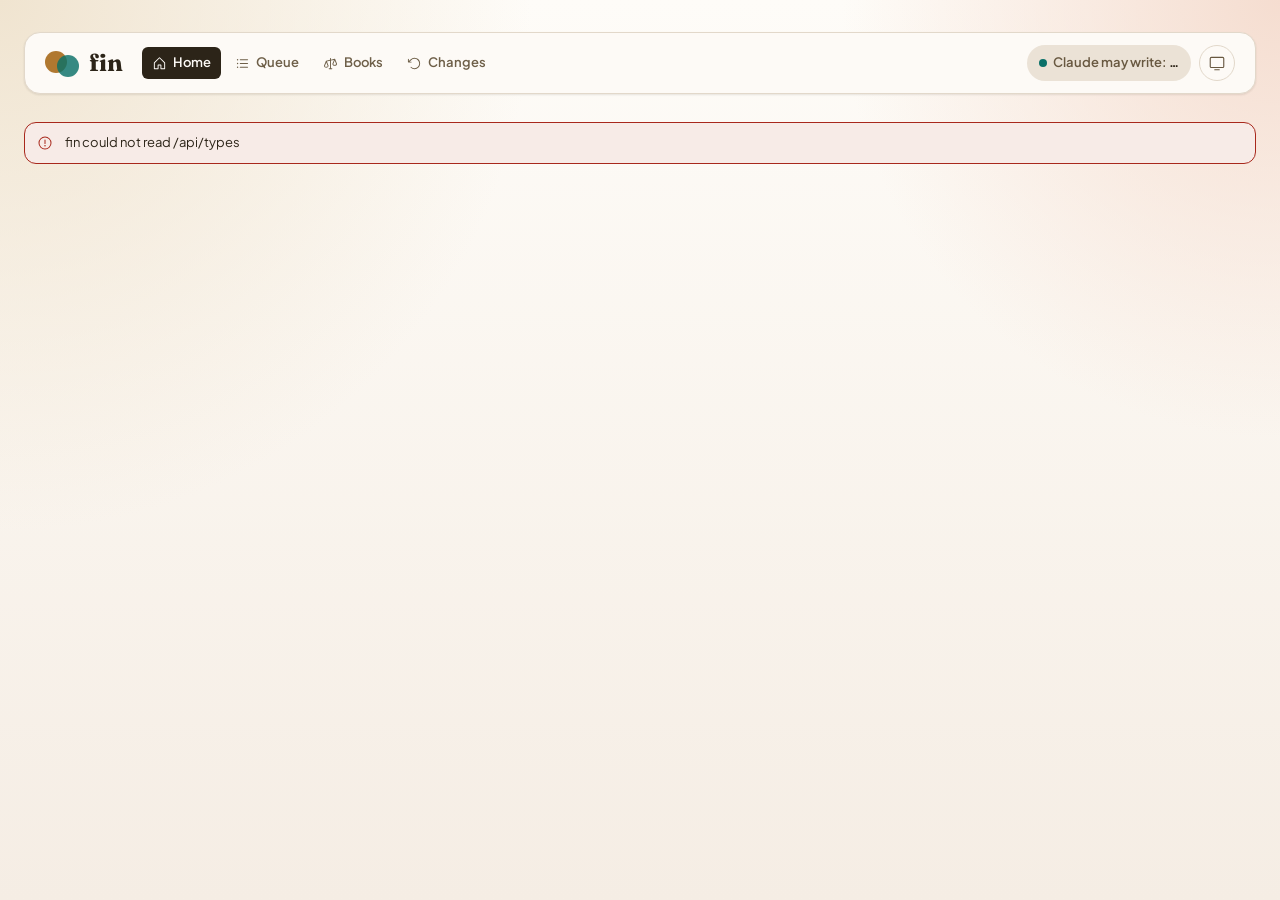
==== commit cc42951f: "fin-surfaces 23: client seams: registerRoute, booksNav list, pageLink, mount slots, every tag, reser" ====
--- a/static/index.html
+++ b/static/index.html
@@ -24,6 +24,9 @@
     <link rel="preconnect" href="https://fonts.gstatic.com" crossorigin>
     <link rel="stylesheet" href="https://fonts.googleapis.com/css2?family=Fraunces:ital,opsz,wght@0,9..144,300..900;1,9..144,300..900&family=Plus+Jakarta+Sans:wght@400;500;600;700&display=swap">
     <link rel="stylesheet" href="/static/styles.css">
+    <link rel="stylesheet" href="/static/trend.css">
+    <link rel="stylesheet" href="/static/trend-bars.css">
+    <link rel="stylesheet" href="/static/trend-line.css">
 </head>
 <body>
     <!-- Icons: Phosphor Regular v2.1.1 (MIT), as folio carries them; house, sun,
@@ -88,5 +91,12 @@
 
     <script src="/static/chart.min.js"></script>
     <script src="/static/app.js"></script>
+    <script src="/static/trend.js"></script>
+    <script src="/static/trend-bars.js"></script>
+    <script src="/static/trend-line.js"></script>
+    <script src="/static/merchant-trend.js"></script>
+    <script src="/static/type-page.js"></script>
+    <script src="/static/account-trend.js"></script>
+    <script src="/static/types-over-time.js"></script>
 </body>
 </html>
--- a/static/styles.css
+++ b/static/styles.css
@@ -15,6 +15,10 @@
  *
  * Rules that hold everywhere:
  *   - every colour is a token, defined for both themes;
+ *   - every font size is one of the seven --t-* sizes, every control one of
+ *     the two heights (--ctl, --ctl-sm), every padding a --space-* step;
+ *   - camel is a save (one per region); a chosen chip, segment or place is
+ *     ink (--pick-*); every card has the one elevation (--shadow-sm);
  *   - no left accent border anywhere: a tone is a whole border, a tint, a
  *     pill or a dot (tests/test_no_left_accent_borders.py guards it);
  *   - every trust marker is an icon, a word and a tint together;
@@ -32,8 +36,9 @@
     --font-base: 'Plus Jakarta Sans', -apple-system, BlinkMacSystemFont, 'Segoe UI', sans-serif;
     --font-num: var(--font-base);
     --font-mono: "SF Mono", Monaco, "Cascadia Code", Consolas, monospace;
-    --text-xs: 10px; --text-sm: 12px; --text-base: 14px; --text-md: 16px; --text-lg: 18px;
-    --text-xl: 22px; --text-2xl: 28px; --text-3xl: 36px; --text-4xl: 48px;
+    /* one type scale (folio's, as fin-surfaces 08 v2 draws it): caps, meta, ui, body,
+       a title, a card's figure, the page's h1. No other font size. */
+    --t-cap: 11px; --t-meta: 12px; --t-ui: 13px; --t-body: 14px; --t-title: 16px; --t-card: 20px; --t-page: 32px;
     --font-regular: 400; --font-medium: 500; --font-semibold: 600; --font-bold: 700;
     --space-1: 4px; --space-2: 8px; --space-3: 12px; --space-4: 16px; --space-5: 20px;
     --space-6: 24px; --space-8: 32px; --space-10: 40px; --space-12: 48px;
@@ -85,8 +90,17 @@
     --claude: var(--accent-pop); --claude-subtle: var(--accent-pop-subtle);
     --ok: var(--semantic-success); --warn: var(--semantic-warning); --bad: var(--semantic-error);
     --plain: var(--text-secondary); --text-disabled: var(--text-muted);
-    --tap: 44px; --gutter: 16px; --maxw: 1560px;
-}
+    --tap: 44px; --gutter: 16px; --maxw: 1560px; --queue-maxw: 1040px;
+    /* two control heights: a page control (search, Save all, a sheet's buttons)
+       and a control in a row (a picker, ✓, This was…); both 44px on a phone */
+    --ctl: 36px; --ctl-sm: 30px;
+    /* selection is ink, never camel: a chosen chip, segment, pick or place.
+       Camel is for doing: the one save of a region. */
+    --pick-bg: #2c2418; --pick-fg: #fdfaf6;
+    /* a picker's caret (select.sel), drawn in --text-secondary */
+    --caret: url("data:image/svg+xml,%3Csvg xmlns='http://www.w3.org/2000/svg' viewBox='0 0 256 256'%3E%3Cpath fill='%23685840' d='M213.66,101.66l-80,80a8,8,0,0,1-11.32,0l-80-80A8,8,0,0,1,53.66,90.34L128,164.69l74.34-74.35a8,8,0,0,1,11.32,11.32Z'/%3E%3C/svg%3E");
+}
+@media (max-width: 720px) { :root { --t-page: 28px; --ctl: var(--tap); --ctl-sm: var(--tap); } }
 
 /* ---------- tokens: dark, "the same room, at night" ----------
    Written twice: for a device set to dark with no choice made, and for the
@@ -118,6 +132,8 @@
         --inset-seg: inset 0 2px 4px rgba(0, 0, 0, 0.3);
         --scrim: rgba(0, 0, 0, 0.6);
         --highlight: rgba(255, 240, 220, 0.06);
+        --pick-bg: #4a3e30; --pick-fg: #f2e8da;   /* on dark, a quiet raised fill */
+        --caret: url("data:image/svg+xml,%3Csvg xmlns='http://www.w3.org/2000/svg' viewBox='0 0 256 256'%3E%3Cpath fill='%23cdbca4' d='M213.66,101.66l-80,80a8,8,0,0,1-11.32,0l-80-80A8,8,0,0,1,53.66,90.34L128,164.69l74.34-74.35a8,8,0,0,1,11.32,11.32Z'/%3E%3C/svg%3E");
     }
 }
 :root[data-theme="dark"] {
@@ -146,6 +162,8 @@
     --inset-seg: inset 0 2px 4px rgba(0, 0, 0, 0.3);
     --scrim: rgba(0, 0, 0, 0.6);
     --highlight: rgba(255, 240, 220, 0.06);
+    --pick-bg: #4a3e30; --pick-fg: #f2e8da;
+    --caret: url("data:image/svg+xml,%3Csvg xmlns='http://www.w3.org/2000/svg' viewBox='0 0 256 256'%3E%3Cpath fill='%23cdbca4' d='M213.66,101.66l-80,80a8,8,0,0,1-11.32,0l-80-80A8,8,0,0,1,53.66,90.34L128,164.69l74.34-74.35a8,8,0,0,1,11.32,11.32Z'/%3E%3C/svg%3E");
 }
 
 /* ---------- type and the page ---------- */
@@ -153,7 +171,7 @@
 html { -webkit-text-size-adjust: 100%; background: var(--bg-base); }
 body {
     margin: 0; min-height: 100vh;
-    font-family: var(--font-base); font-size: var(--text-base); line-height: 1.5; color: var(--text-primary);
+    font-family: var(--font-base); font-size: var(--t-body); line-height: 1.5; color: var(--text-primary);
     background:
         radial-gradient(circle at top left, var(--accent-primary-subtle) 0%, transparent 34%),
         radial-gradient(circle at top right, var(--accent-secondary-subtle) 0%, transparent 28%),
@@ -167,15 +185,15 @@
 a { color: inherit; }
 button, input, select, textarea { font: inherit; color: inherit; }
 h1, h2, h3 { margin: 0; }
-h1 { font-family: var(--font-display); font-size: var(--text-3xl); font-weight: var(--font-bold); letter-spacing: -0.02em; line-height: 1.1; }
-h2 { font-family: var(--font-base); font-size: var(--text-lg); font-weight: var(--font-bold); letter-spacing: -0.01em; line-height: 1.3; }
-h3 { font-family: var(--font-base); font-size: 15px; font-weight: var(--font-bold); line-height: 1.35; }
+h1 { font-family: var(--font-display); font-size: var(--t-page); font-weight: var(--font-bold); letter-spacing: -0.02em; line-height: 1.1; }
+h2 { font-family: var(--font-base); font-size: var(--t-title); font-weight: var(--font-bold); letter-spacing: -0.01em; line-height: 1.3; }
+h3 { font-family: var(--font-base); font-size: var(--t-body); font-weight: var(--font-bold); line-height: 1.35; }
 p { margin: 0; }
 .num { font-family: var(--font-num); font-variant-numeric: tabular-nums; white-space: nowrap; }
 .num.wrap { white-space: normal; }
 .mono { font-family: var(--font-mono); }
 .muted { color: var(--text-tertiary); }
-.small { font-size: 13px; }
+.small { font-size: var(--t-ui); }
 .neg, .fig.is-negative { color: var(--semantic-error); }
 .sr-only { position: absolute; width: 1px; height: 1px; overflow: hidden; clip: rect(0 0 0 0); white-space: nowrap; }
 :focus-visible { outline: 2px solid var(--accent-primary); outline-offset: 2px; }
@@ -204,25 +222,24 @@
 .places { display: flex; align-items: center; gap: var(--space-1); min-width: 0; }
 .place {
     display: inline-flex; align-items: center; gap: 6px; padding: 6px 10px; border-radius: var(--radius-md);
-    font-size: 13px; font-weight: var(--font-semibold); color: var(--text-tertiary); text-decoration: none; white-space: nowrap;
+    font-size: var(--t-ui); font-weight: var(--font-semibold); color: var(--text-tertiary); text-decoration: none; white-space: nowrap;
     transition: background var(--duration-fast) var(--ease-default), color var(--duration-fast) var(--ease-default);
 }
 .place svg { width: 15px; height: 15px; flex: none; }
 .place:hover { background: var(--bg-raised); color: var(--text-secondary); }
-.place[aria-current="page"] {
-    background: linear-gradient(135deg, var(--accent-primary-hover), var(--accent-ink));
-    color: var(--on-accent); box-shadow: var(--shadow-sm);
-}
+.place[aria-current="page"] { background: var(--pick-bg); color: var(--pick-fg); }
 /* counts: folio's Ops badge. Claude's is teal, the Queue's ink. */
 .count { display: inline-grid; place-items: center; min-width: 20px; height: 18px; padding: 0 7px; border-radius: 12px;
-    background: var(--text-primary); color: var(--bg-surface); font-size: 11px; font-weight: var(--font-semibold); line-height: 1;
+    background: var(--text-primary); color: var(--bg-surface); font-size: var(--t-cap); font-weight: var(--font-semibold); line-height: 1;
     font-variant-numeric: tabular-nums; }
 .count.claude { background: var(--accent-pop); color: var(--bg-surface); }
 .count:empty { display: none; }
+/* on the ink of the current place, the count turns over */
+.place[aria-current="page"] .count:not(.claude), .tabbar a[aria-current="page"] .count:not(.claude) { background: var(--pick-fg); color: var(--pick-bg); }
 .topbar-end { margin-left: auto; display: flex; align-items: center; gap: var(--space-2); flex: none; }
 /* "Claude may write": folio's muted summary badge, the teal dot kept; red and "off" when off */
-.write-pill { display: inline-flex; align-items: center; gap: 6px; min-height: 34px; padding: 6px 12px; border-radius: 999px; border: 0;
-    background: var(--bg-raised); color: var(--text-secondary); text-decoration: none; font-size: 13px; font-weight: var(--font-semibold); white-space: nowrap; }
+.write-pill { display: inline-flex; align-items: center; gap: 6px; min-height: var(--ctl); padding: var(--space-1) var(--space-3); border-radius: 999px; border: 0;
+    background: var(--bg-raised); color: var(--text-secondary); text-decoration: none; font-size: var(--t-ui); font-weight: var(--font-semibold); white-space: nowrap; }
 .write-pill b { color: var(--text-primary); }
 .write-pill:hover { color: var(--text-primary); }
 .write-pill .dot { width: 8px; height: 8px; border-radius: 50%; background: var(--accent-pop); flex: none; }
@@ -244,7 +261,7 @@
     border: 1px solid var(--border-default); border-radius: var(--radius-lg); box-shadow: var(--shadow-lg); }
 .menu[hidden] { display: none; }
 .menu [role="menuitemradio"] { display: flex; align-items: center; gap: var(--space-3); width: 100%; min-height: 40px; padding: 7px var(--space-3);
-    border: 0; border-radius: var(--radius-md); background: none; color: var(--text-secondary); font: inherit; font-size: 13px; text-align: left; cursor: pointer; }
+    border: 0; border-radius: var(--radius-md); background: none; color: var(--text-secondary); font: inherit; font-size: var(--t-ui); text-align: left; cursor: pointer; }
 .menu [role="menuitemradio"] svg { width: 16px; height: 16px; flex: none; }
 .menu [role="menuitemradio"]:hover, .menu [role="menuitemradio"]:focus-visible { background: var(--bg-raised); color: var(--text-primary); outline: none; }
 .menu [aria-checked="true"] { color: var(--text-primary); font-weight: var(--font-semibold); }
@@ -255,7 +272,7 @@
 /* banners under the bar: one slim line inside the shell (folio .backup-banner) */
 .banner { display: flex; align-items: center; gap: 10px; min-height: 36px; margin-top: var(--space-3); padding: 6px 14px;
     border: 1px solid color-mix(in srgb, var(--semantic-warning) 45%, transparent); border-radius: var(--radius-lg);
-    background: color-mix(in srgb, var(--semantic-warning) 9%, var(--bg-surface)); font-size: 13px; line-height: 1.4; }
+    background: color-mix(in srgb, var(--semantic-warning) 9%, var(--bg-surface)); font-size: var(--t-ui); line-height: 1.4; }
 .banner > svg { flex: none; width: 18px; height: 18px; color: var(--semantic-warning); }
 .banner__message { flex: 1 1 auto; min-width: 0; }
 .banner__message b { font-weight: var(--font-bold); }
@@ -266,10 +283,10 @@
 /* ---------- page head: a camel eyebrow over a Fraunces title ---------- */
 .page-head, .page-title { display: flex; align-items: flex-end; justify-content: space-between; gap: var(--space-4); flex-wrap: wrap; margin: 0 0 var(--space-4); padding: 0 var(--space-1); }
 .page-head > div:first-child { min-width: 0; }
-.page-head .eyebrow, .page-title .eyebrow { display: block; margin: 0 0 4px; font-size: var(--text-xs); font-weight: var(--font-semibold); letter-spacing: 0.14em;
+.page-head .eyebrow, .page-title .eyebrow { display: block; margin: 0 0 4px; font-size: var(--t-cap); font-weight: var(--font-semibold); letter-spacing: 0.14em;
     text-transform: uppercase; color: var(--accent-ink); white-space: nowrap; }
 .page-head h1, .page-title h1 { margin: 0; }
-.page-head h1 .muted { font-family: var(--font-base); font-size: 14px; font-weight: 500; letter-spacing: 0; }
+.page-head h1 .muted { font-family: var(--font-base); font-size: var(--t-body); font-weight: 500; letter-spacing: 0; }
 .page-head p, .page-title p { margin-top: 6px; max-width: 720px; color: var(--text-secondary); }
 
 /* ---------- cards and the section header ---------- */
@@ -280,16 +297,15 @@
 }
 .card::before { content: ""; position: absolute; top: 0; left: 16px; right: 16px; height: 1px;
     background: linear-gradient(90deg, transparent, var(--highlight), transparent); pointer-events: none; }
-.card--lift { box-shadow: var(--shadow-lg); }
 .card + .card, .stack > * + * { margin-top: 16px; }
 .card-head, .section-header { display: flex; align-items: center; justify-content: space-between; gap: 12px; flex-wrap: wrap; margin-bottom: 16px; }
 .card-head h2, .section-header h2, .section-header h3 { margin: 0; }
-.card-head p, .section-header p { margin: 2px 0 0; font-size: 13px; color: var(--text-tertiary); }
-.section-header__aside { font-size: 13px; color: var(--text-tertiary); white-space: nowrap; }
+.card-head p, .section-header p { margin: 2px 0 0; font-size: var(--t-ui); color: var(--text-tertiary); }
+.section-header__aside { font-size: var(--t-ui); color: var(--text-tertiary); white-space: nowrap; }
 .section-header__aside b { color: var(--text-primary); }
-.card-foot, .never { margin: 12px 0 0; font-size: 13px; color: var(--text-tertiary); }
+.card-foot, .never { margin: 12px 0 0; font-size: var(--t-ui); color: var(--text-tertiary); }
 /* a card's eyebrow: small, spaced, secondary (folio .eyebrow) */
-.eyebrow { font-size: 11px; font-weight: var(--font-semibold); letter-spacing: 0.14em; text-transform: uppercase; color: var(--text-secondary); }
+.eyebrow { font-size: var(--t-cap); font-weight: var(--font-semibold); letter-spacing: 0.14em; text-transform: uppercase; color: var(--text-secondary); }
 .grid-2 { display: grid; grid-template-columns: minmax(0, 1fr) minmax(0, 1fr); gap: 16px; }
 .grid-hero { display: grid; grid-template-columns: minmax(0, 3fr) minmax(0, 2fr); gap: 16px; }
 .waits { display: grid; gap: 16px; }
@@ -315,12 +331,12 @@
     letter-spacing: -0.035em; line-height: 1; font-variant-numeric: tabular-nums; white-space: nowrap; }
 .hero-figure .cur { margin-right: 6px; font-family: var(--font-base); font-size: 0.42em; font-weight: var(--font-bold); letter-spacing: 0; color: var(--text-tertiary); vertical-align: 0.95em; }
 .hero-figure .cents { font-size: 0.5em; letter-spacing: -0.01em; color: var(--text-tertiary); }
-.big-figure { font-family: var(--font-display); font-size: var(--text-3xl); font-weight: var(--font-bold); letter-spacing: -0.02em; line-height: 1.05;
+.big-figure { font-family: var(--font-display); font-size: var(--t-page); font-weight: var(--font-bold); letter-spacing: -0.02em; line-height: 1.05;
     font-variant-numeric: tabular-nums; white-space: nowrap; }
 /* chips under a figure: folio's delta chip, a tint and an icon */
 .chip-row { display: flex; flex-wrap: wrap; gap: 6px; margin-top: var(--space-3); }
 .delta-chip { display: inline-flex; align-items: center; gap: 4px; padding: 4px 10px 4px 7px; border-radius: 999px; border: 1px solid transparent;
-    background: var(--bg-raised); color: var(--text-secondary); font-size: 13px; font-weight: var(--font-bold); white-space: nowrap; text-decoration: none; }
+    background: var(--bg-raised); color: var(--text-secondary); font-size: var(--t-ui); font-weight: var(--font-bold); white-space: nowrap; text-decoration: none; }
 .delta-chip svg { width: 14px; height: 14px; }
 .delta-chip--up { background: color-mix(in srgb, var(--semantic-success) 13%, var(--bg-surface)); color: var(--semantic-success); }
 .delta-chip--down { background: color-mix(in srgb, var(--semantic-error) 11%, var(--bg-surface)); color: var(--semantic-error); }
@@ -331,20 +347,20 @@
 .stat-tiles, .tiles { display: grid; gap: 1px; grid-template-columns: repeat(auto-fit, minmax(200px, 1fr));
     background: var(--border-subtle); border: 1px solid var(--border-subtle); border-radius: 14px; overflow: hidden; }
 .stat-tile, .tile { display: flex; flex-direction: column; gap: 4px; min-width: 0; padding: 14px 16px; background: var(--bg-surface); }
-.stat-tile__label, .tile .eyebrow { font-size: var(--text-xs); font-weight: var(--font-bold); letter-spacing: 0.08em; text-transform: uppercase; color: var(--text-tertiary); }
+.stat-tile__label, .tile .eyebrow { font-size: var(--t-cap); font-weight: var(--font-bold); letter-spacing: 0.08em; text-transform: uppercase; color: var(--text-tertiary); }
 .tile .label { font-weight: var(--font-semibold); color: var(--text-primary); }
-.stat-tile__figure, .tile .fig { font-family: var(--font-base); font-size: var(--text-xl); font-weight: var(--font-bold); letter-spacing: -0.01em; line-height: 1.15;
+.stat-tile__figure, .tile .fig { font-family: var(--font-base); font-size: var(--t-card); font-weight: var(--font-bold); letter-spacing: -0.01em; line-height: 1.15;
     font-variant-numeric: tabular-nums; white-space: nowrap; margin: 2px 0; }
-.stat-tile__sub, .tile p { font-size: 13px; color: var(--text-tertiary); }
+.stat-tile__sub, .tile p { font-size: var(--t-ui); color: var(--text-tertiary); }
 /* outside the household's total: hatch, and a dashed tag that says so */
 .stat-tile.hatch, .tile.hatch, .tile.company, .tile.movement { background: var(--hatch), var(--bg-surface); }
 .outside-tag { display: inline-flex; align-items: center; gap: 6px; padding: 3px 10px 3px 6px; border-radius: 999px;
     border: 1px dashed var(--border-emphasis); background: var(--hatch), var(--bg-surface); color: var(--text-secondary);
-    font-size: 11px; font-weight: var(--font-bold); letter-spacing: 0.05em; text-transform: uppercase; white-space: nowrap; }
+    font-size: var(--t-cap); font-weight: var(--font-bold); letter-spacing: 0.05em; text-transform: uppercase; white-space: nowrap; }
 
 /* ---------- trust markers: an icon, a word and a tint, always together ---------- */
 .tag { display: inline-flex; align-items: center; gap: 4px; padding: 2px 9px; border-radius: 999px; border: 1px solid transparent;
-    background: var(--bg-raised); color: var(--text-secondary); font-size: 12px; font-weight: var(--font-bold); line-height: 18px;
+    background: var(--bg-raised); color: var(--text-secondary); font-size: var(--t-meta); font-weight: var(--font-bold); line-height: 18px;
     white-space: nowrap; vertical-align: middle; text-decoration: none; font-family: var(--font-base); }
 .tag svg, .tag .ph { width: 12px; height: 12px; }
 .tag .ic { font-weight: 800; }
@@ -360,7 +376,7 @@
 .tag.act { background: var(--text-primary); color: var(--bg-surface); }
 /* money in, money out: folio's kind pill (a tinted square with an arrow, then the word) */
 .dir { display: inline-flex; align-items: center; gap: 6px; white-space: nowrap; vertical-align: middle;
-    font-size: 11px; font-weight: var(--font-bold); letter-spacing: 0.06em; text-transform: uppercase; color: var(--text-secondary); }
+    font-size: var(--t-cap); font-weight: var(--font-bold); letter-spacing: 0.06em; text-transform: uppercase; color: var(--text-secondary); }
 .dir .dir__icon { display: grid; place-items: center; flex-shrink: 0; width: 20px; height: 20px; border-radius: var(--radius-lg);
     background: color-mix(in srgb, var(--k) 15%, var(--bg-surface)); color: var(--k); }
 .dir .dir__icon svg { width: 13px; height: 13px; }
@@ -373,10 +389,15 @@
 .k-in { --k: var(--k-in); }
 .k-out { --k: var(--k-out); }
 
-/* ---------- buttons: camel does it, ink is this row's one action, the rest are quiet ---------- */
-.btn { display: inline-flex; align-items: center; justify-content: center; gap: var(--space-2); min-height: 34px; padding: 7px 16px;
-    border: 1px solid var(--border-default); border-radius: var(--radius-md); background: transparent; color: var(--text-secondary);
-    font: inherit; font-size: 13px; font-weight: var(--font-semibold); line-height: 1.4; white-space: nowrap; text-decoration: none; cursor: pointer;
+/* ---------- buttons: four roles, written here and nowhere else ----------
+   primary  camel: the one save of a region (Save all, a sheet's Save or Confirm)
+   subtle   sand: a save inside a row that leaves the region's primary alone (✓, Confirm all, Yes, …)
+   (plain)  outline: a row's own next step (This was…, Another type…, Paused or stopped it)
+   ghost    camel text, no box: a way elsewhere (Something else…, Cancel, Suggest types…)
+   Selection is never a button colour: a chosen chip, segment or place is ink (--pick-*). */
+.btn { display: inline-flex; align-items: center; justify-content: center; gap: var(--space-2); min-height: var(--ctl); padding: var(--space-1) var(--space-4);
+    border: 1px solid var(--border-default); border-radius: var(--radius-lg); background: transparent; color: var(--text-primary);
+    font: inherit; font-size: var(--t-ui); font-weight: var(--font-semibold); line-height: 1.3; white-space: nowrap; text-decoration: none; cursor: pointer;
     transition: background var(--duration-fast) var(--ease-default), color var(--duration-fast) var(--ease-default), border-color var(--duration-fast) var(--ease-default), box-shadow var(--duration-fast) var(--ease-default), transform var(--duration-fast) var(--ease-default); }
 .btn svg { width: 15px; height: 15px; flex: none; }
 .btn:hover { background: var(--bg-raised); color: var(--text-primary); border-color: var(--border-emphasis); }
@@ -384,49 +405,51 @@
     background: linear-gradient(135deg, var(--accent-primary-hover), var(--accent-ink));
     box-shadow: var(--shadow-sm), var(--shadow-glow-camel); }
 .btn.primary:hover { color: var(--on-accent); transform: translateY(-1px); box-shadow: var(--shadow-md), var(--shadow-glow-camel); }
-.btn.ink { background: var(--text-primary); border-color: var(--text-primary); color: var(--bg-surface); box-shadow: var(--shadow-sm); }
-.btn.ink:hover { background: color-mix(in srgb, var(--text-primary) 86%, var(--bg-surface)); color: var(--bg-surface); }
-.btn.subtle { background: var(--bg-raised); border-color: var(--border-default); box-shadow: var(--shadow-sm); }
-.btn.quiet { border-color: transparent; background: transparent; color: var(--accent-ink); padding-inline: 10px; }
-.btn.quiet:hover { background: var(--accent-primary-subtle); color: var(--accent-ink); }
+.btn.subtle { background: var(--bg-raised); border-color: var(--border-default); }
+.btn.subtle:hover { background: color-mix(in srgb, var(--bg-raised) 70%, var(--border-default)); }
+.btn.ghost { border-color: transparent; background: transparent; color: var(--accent-ink); padding-inline: var(--space-2); }
+.btn.ghost:hover { background: var(--accent-primary-subtle); color: var(--accent-ink); border-color: transparent; }
 .btn.danger { background: color-mix(in srgb, var(--semantic-error) 10%, transparent); border-color: color-mix(in srgb, var(--semantic-error) 25%, transparent); color: var(--semantic-error); }
 .btn.danger:hover { background: color-mix(in srgb, var(--semantic-error) 16%, transparent); color: var(--semantic-error); border-color: color-mix(in srgb, var(--semantic-error) 40%, transparent); }
-.btn.sm { min-height: 30px; padding: 5px 11px; font-size: 12px; border-radius: var(--radius-md); }
+.btn.sm { min-height: var(--ctl-sm); padding: var(--space-1) var(--space-3); }
+.btn.sm.ghost { padding-inline: var(--space-2); }
+.btn.icon { width: var(--ctl-sm); min-width: var(--ctl-sm); padding: 0; }
 .btn.block { width: 100%; }
 .btn:disabled, .btn[aria-disabled="true"] { opacity: 0.4; cursor: not-allowed; box-shadow: none; transform: none; }
 .link { color: var(--accent-ink); font-weight: var(--font-semibold); text-decoration: underline; text-underline-offset: 3px; cursor: pointer;
     background: none; border: 0; padding: 0; font: inherit; font-weight: var(--font-semibold); }
 .link:hover { color: var(--text-primary); }
 
-/* ---------- segmented control (folio ds-segmented): camel when chosen, no dividers ---------- */
+/* ---------- segmented control (folio ds-segmented): ink when chosen, no dividers ---------- */
 .seg { display: inline-flex; flex-wrap: wrap; gap: 2px; padding: 3px; max-width: 100%;
     background: var(--bg-base); border: 1px solid var(--border-subtle); border-radius: var(--radius-lg); box-shadow: var(--inset-seg); }
-.seg > button, .seg > a { display: inline-flex; align-items: center; justify-content: center; gap: 6px; min-height: 32px; padding: 6px 14px; border: 0; border-radius: var(--radius-md);
-    background: transparent; color: var(--text-tertiary); font: inherit; font-size: 13px; font-weight: var(--font-medium); text-decoration: none; white-space: nowrap; cursor: pointer; }
+.seg > button, .seg > a { display: inline-flex; align-items: center; justify-content: center; gap: 6px; min-height: calc(var(--ctl-sm) - 4px); padding: var(--space-1) var(--space-3); border: 0; border-radius: var(--radius-md);
+    background: transparent; color: var(--text-tertiary); font: inherit; font-size: var(--t-ui); font-weight: var(--font-medium); text-decoration: none; white-space: nowrap; cursor: pointer; }
 .seg > button svg, .seg > a svg { width: 15px; height: 15px; flex: none; }
 .seg > :hover { color: var(--text-secondary); background: var(--bg-raised); }
 .seg > [aria-pressed="true"], .seg > [aria-current="page"] {
-    background: linear-gradient(135deg, var(--accent-primary-hover), var(--accent-ink)); color: var(--on-accent); font-weight: var(--font-semibold);
-    box-shadow: var(--shadow-sm), var(--shadow-glow-camel); }
-.seg > [aria-pressed="true"]:hover, .seg > [aria-current="page"]:hover { color: var(--on-accent); }
-.subnav { margin-bottom: 20px; }
+    background: var(--pick-bg); color: var(--pick-fg); font-weight: var(--font-semibold); box-shadow: var(--shadow-sm); }
+.seg > [aria-pressed="true"]:hover, .seg > [aria-current="page"]:hover { background: var(--pick-bg); color: var(--pick-fg); }
+.subnav { margin-bottom: var(--space-5); }
 
 /* ---------- filter chips (folio's scope chip): ink when on ---------- */
-.chips { display: flex; gap: 8px; flex-wrap: wrap; align-items: center; }
-.chip { display: inline-flex; align-items: center; gap: 5px; min-height: 30px; padding: 4px 12px; border: 1px solid var(--border-subtle); border-radius: 999px;
-    background: var(--bg-surface); color: var(--text-secondary); font: inherit; font-size: 13px; font-weight: var(--font-semibold); white-space: nowrap; cursor: pointer; text-decoration: none; }
+.chips { display: flex; gap: var(--space-2); flex-wrap: wrap; align-items: center; }
+.chip { display: inline-flex; align-items: center; gap: 6px; min-height: var(--ctl-sm); padding: 0 var(--space-3); border: 1px solid var(--border-subtle); border-radius: 999px;
+    background: var(--bg-surface); color: var(--text-secondary); font: inherit; font-size: var(--t-ui); font-weight: var(--font-semibold); white-space: nowrap; cursor: pointer; text-decoration: none; }
 .chip:hover { border-color: var(--border-emphasis); color: var(--text-primary); }
 .chip .n { font-weight: var(--font-bold); opacity: 0.7; font-variant-numeric: tabular-nums; }
-.chip[aria-pressed="true"] { border-color: var(--text-primary); background: var(--text-primary); color: var(--bg-surface); }
+.chip[aria-pressed="true"] { border-color: var(--pick-bg); background: var(--pick-bg); color: var(--pick-fg); }
 .chip.is-out { border-style: dashed; }
 
 /* ---------- forms: inputs sit in a well ---------- */
 label.field { display: flex; flex-direction: column; gap: 6px; min-width: 0; }
-label.field > span { font-size: 13px; font-weight: var(--font-medium); color: var(--text-secondary); }
-.hint { font-size: 12.5px; color: var(--text-tertiary); }
+label.field > span, .field.each-set > span:first-child { font-size: var(--t-ui); font-weight: var(--font-medium); color: var(--text-secondary); }
+/* the Check each row setting: its two words, and what they mean under them */
+.field.each-set { display: flex; flex-direction: column; align-items: flex-start; gap: 6px; min-width: 0; }
+.hint { font-size: var(--t-meta); color: var(--text-tertiary); }
 input[type="text"], input[type="search"], input[type="number"], input[type="date"], input[type="url"], select, textarea {
-    width: 100%; min-width: 0; min-height: 38px; padding: 8px 12px; border: 1px solid var(--border-subtle); border-radius: var(--radius-md);
-    background: var(--bg-base); color: var(--text-primary); font: inherit; font-size: 13.5px; line-height: 1.5; outline: none;
+    width: 100%; min-width: 0; min-height: var(--ctl); padding: var(--space-1) var(--space-3); border: 1px solid var(--border-subtle); border-radius: var(--radius-lg);
+    background: var(--bg-base); color: var(--text-primary); font: inherit; font-size: var(--t-body); line-height: 1.5; outline: none;
     box-shadow: var(--inset-well); transition: border-color var(--duration-fast), box-shadow var(--duration-fast); }
 input:hover, select:hover, textarea:hover { border-color: var(--border-default); }
 input:focus, select:focus, textarea:focus { border-color: var(--accent-primary); box-shadow: var(--inset-well), 0 0 0 2px var(--accent-primary-subtle); }
@@ -438,15 +461,15 @@
     background: var(--text-tertiary);
     -webkit-mask: url("data:image/svg+xml,%3Csvg xmlns='http://www.w3.org/2000/svg' viewBox='0 0 256 256'%3E%3Cpath d='M229.66,218.34l-50.07-50.06a88.11,88.11,0,1,0-11.31,11.31l50.06,50.07a8,8,0,0,0,11.32-11.32ZM40,112a72,72,0,1,1,72,72A72.08,72.08,0,0,1,40,112Z'/%3E%3C/svg%3E") center / contain no-repeat;
             mask: url("data:image/svg+xml,%3Csvg xmlns='http://www.w3.org/2000/svg' viewBox='0 0 256 256'%3E%3Cpath d='M229.66,218.34l-50.07-50.06a88.11,88.11,0,1,0-11.31,11.31l50.06,50.07a8,8,0,0,0,11.32-11.32ZM40,112a72,72,0,1,1,72,72A72.08,72.08,0,0,1,40,112Z'/%3E%3C/svg%3E") center / contain no-repeat; }
-textarea { min-height: 80px; resize: vertical; }
+textarea { min-height: 80px; padding-block: var(--space-2); resize: vertical; }
 ::placeholder { color: var(--text-muted); opacity: 1; }
 .fields { display: grid; gap: 12px; }
 .fields.two { grid-template-columns: minmax(0, 1fr) minmax(0, 1fr); }
-.check { display: flex; align-items: center; gap: 10px; min-height: 40px; cursor: pointer; font-size: 13.5px; }
+.check { display: flex; align-items: center; gap: 10px; min-height: 40px; cursor: pointer; font-size: var(--t-ui); }
 .check input, input[type="checkbox"], input[type="radio"] { accent-color: var(--accent-primary); width: 18px; height: 18px; flex: none; margin: 0; }
 /* the switch: folio's ds-toggle, camel when on */
 .switch { display: inline-flex; align-items: center; gap: var(--space-3); min-height: var(--tap); padding: 0; border: 0; background: none; color: inherit;
-    font: inherit; font-size: 14px; font-weight: var(--font-semibold); cursor: pointer; }
+    font: inherit; font-size: var(--t-body); font-weight: var(--font-semibold); cursor: pointer; }
 .switch .track { position: relative; flex: none; width: 40px; height: 22px; border-radius: 11px; background: var(--bg-raised); border: 2px solid var(--border-default);
     transition: all var(--duration-fast) var(--ease-default); }
 .switch .track::after { content: ""; position: absolute; top: 2px; left: 2px; width: 14px; height: 14px; border-radius: 50%; background: var(--text-muted);
@@ -456,9 +479,9 @@
 
 /* ---------- tables: folio's banded table ---------- */
 .table-wrap, .table-shell { overflow-x: auto; -webkit-overflow-scrolling: touch; border: 1px solid var(--border-subtle); border-radius: var(--radius-xl); background: var(--bg-surface); }
-table.t { width: 100%; border-collapse: collapse; font-size: 13px; }
+table.t { width: 100%; border-collapse: collapse; font-size: var(--t-ui); }
 table.t th { text-align: left; padding: 8px 10px; background: var(--bg-raised); border-bottom: 1px solid var(--border-default);
-    font-size: 11px; font-weight: var(--font-semibold); letter-spacing: 0.06em; text-transform: uppercase; color: var(--text-tertiary); white-space: nowrap; }
+    font-size: var(--t-cap); font-weight: var(--font-semibold); letter-spacing: 0.06em; text-transform: uppercase; color: var(--text-tertiary); white-space: nowrap; }
 table.t th button { background: none; border: 0; padding: 0; font: inherit; color: inherit; cursor: pointer; text-transform: inherit; letter-spacing: inherit; }
 table.t th button:hover { color: var(--text-secondary); }
 table.t th button::after { content: " ↕"; opacity: 0.4; }
@@ -471,7 +494,7 @@
 table.t tbody tr:last-child td { border-bottom: 0; }
 table.t tbody tr:hover > td { background: color-mix(in srgb, var(--bg-raised) 45%, transparent); }
 table.t tr.section td { padding-top: 14px; background: color-mix(in srgb, var(--bg-raised) 45%, var(--bg-surface));
-    font-size: var(--text-xs); font-weight: var(--font-bold); letter-spacing: 0.08em; text-transform: uppercase; color: var(--text-secondary); }
+    font-size: var(--t-cap); font-weight: var(--font-bold); letter-spacing: 0.08em; text-transform: uppercase; color: var(--text-secondary); }
 table.t tr.total td, table.t tfoot td { background: var(--bg-raised); border-top: 2px solid var(--border-default); border-bottom: 0;
     font-weight: var(--font-bold); color: var(--text-primary); }
 table.t tbody tr.total + tr td { border-top: 0; }
@@ -479,8 +502,56 @@
 table.t tr.clickable { cursor: pointer; }
 table.t td.empty { padding: 24px; text-align: center; color: var(--text-tertiary); border: 0; background: none; }
 .table-tight td, .table-tight th { padding-top: 4px; padding-bottom: 4px; }
+/* ==== reserved: spending-net ==== */
+/* ==== end: spending-net ==== */
+
+/* kit (from folio): bandedTable. The tight table with a header band, built by
+   app.js bandedTable(): a caption, th scope="col" in caps on the band, money
+   right in tabular figures, rows under a hairline. */
+.bt { width: 100%; border-collapse: collapse; font-size: var(--t-ui); }
+.bt th { padding: var(--space-2) var(--space-3); background: var(--bg-raised); border-bottom: 1px solid var(--border-default); text-align: left;
+    font-size: var(--t-cap); font-weight: var(--font-bold); letter-spacing: 0.07em; text-transform: uppercase; color: var(--text-tertiary); white-space: nowrap; }
+.bt td { padding: var(--space-2) var(--space-3); border-bottom: 1px solid var(--border-subtle); vertical-align: middle; color: var(--text-secondary); }
+.bt .r { text-align: right; }
+.bt td.num, .bt td.r { font-variant-numeric: tabular-nums; }
+.bt td.stext { font-family: var(--font-mono); font-size: var(--t-meta); overflow-wrap: anywhere; }
+.bt > tbody > tr:last-child > td { border-bottom: 0; }
+/* a section row (Money out, Money in) with folio's kind-pill square */
+.bt tr.sec > td { padding-top: 10px; padding-bottom: 6px; background: color-mix(in srgb, var(--bg-raised) 40%, var(--bg-surface));
+    font-size: var(--t-cap); font-weight: var(--font-bold); letter-spacing: 0.07em; text-transform: uppercase; color: var(--text-secondary); }
+.bt tr.sec .dir { margin-right: 6px; vertical-align: -4px; }
+.bt tr.sec .dir__icon { width: 18px; height: 18px; border-radius: var(--radius-md); }
+.bt tr.sec .dir__icon svg { width: 11px; height: 11px; }
+/* a sub-table inside a row's detail: its own shell, tighter rows */
+.tshell { min-width: 0; border: 1px solid var(--border-subtle); border-radius: var(--radius-xl); background: var(--bg-surface); overflow: hidden; }
+.bt--in td { padding-top: 6px; padding-bottom: 6px; }
+
+/* kit (from folio): rowDetailToggle. A row's name opens its detail, the caret
+   inside the name button; app.js toggleRowDetail is folio's bindRowDetail. */
+.disc { display: inline-flex; align-items: center; gap: 6px; max-width: 100%; min-height: 24px; padding: 0; border: 0; background: none;
+    color: var(--text-primary); font: inherit; font-weight: var(--font-semibold); text-align: left; cursor: pointer; }
+.disc .caret { width: 12px; height: 12px; flex: none; color: var(--text-tertiary); transition: transform var(--duration-fast) var(--ease-default); }
+.disc[aria-expanded="true"] .caret { transform: rotate(90deg); }
+.disc .nm { min-width: 0; overflow-wrap: anywhere; }
+.disc:hover .nm { text-decoration: underline; text-underline-offset: 2px; text-decoration-color: var(--border-emphasis); }
+.disc--meta { min-height: 0; font-size: var(--t-meta); color: var(--text-secondary); }
+.disc--meta .caret { width: 10px; height: 10px; }
+
+/* a picker in a row: a boxed select at the row's control height; a quiet one
+   reads as text until hovered or focused; .need asks for a choice (the
+   warning border and tint, and nothing else on the row) */
+select.sel { width: 100%; min-width: 0; height: var(--ctl-sm); min-height: var(--ctl-sm); padding: 0 26px 0 10px; border: 1px solid var(--border-default); border-radius: var(--radius-lg);
+    background: var(--bg-elevated) var(--caret) no-repeat right 8px center / 12px; box-shadow: none; color: var(--text-primary);
+    font-size: var(--t-ui); line-height: 1.2; -webkit-appearance: none; appearance: none; cursor: pointer; }
+select.sel:hover { border-color: var(--border-emphasis); }
+select.sel:focus { border-color: var(--accent-primary); box-shadow: 0 0 0 2px var(--accent-primary-subtle); }
+select.sel:disabled { opacity: 0.55; cursor: not-allowed; }
+select.sel--quiet { border-color: transparent; background-color: transparent; padding-left: 6px; }
+select.sel--quiet:hover, select.sel--quiet:focus { border-color: var(--border-default); background-color: var(--bg-elevated); }
+select.sel.need { border-color: var(--semantic-warning); background-color: var(--warn-subtle); }
+
 /* a card-list sum: operators in a column, a firmer rule before "=" */
-.sum { font-family: var(--font-num); font-variant-numeric: tabular-nums; width: 100%; border-collapse: collapse; font-size: 14px; }
+.sum { font-family: var(--font-num); font-variant-numeric: tabular-nums; width: 100%; border-collapse: collapse; font-size: var(--t-body); }
 .sum td { padding: 6px 0; border-bottom: 1px solid var(--border-subtle); color: var(--text-secondary); }
 .sum tr:last-child td { border-bottom: 0; }
 .sum td.op { width: 28px; color: var(--text-tertiary); font-weight: var(--font-bold); }
@@ -488,12 +559,12 @@
 .sum tr.eq td { border-top: 1px solid var(--border-emphasis); font-weight: var(--font-bold); color: var(--text-primary); padding-top: 8px; }
 .sum tr.gap td { color: var(--semantic-error); font-weight: var(--font-bold); }
 .sum tr.gap.zero td { color: var(--semantic-success); }
-.sum.small { font-size: 13px; }
+.sum.small { font-size: var(--t-ui); }
 
 /* ---------- what it rests on: folio's holdings bar ---------- */
 .rests-bar { display: flex; align-items: stretch; height: 36px; gap: 2px; margin: var(--space-2) 0 10px; }
 :where(.rests-bar) > span { flex: var(--seg, 0) 1 0%; min-width: 6px; border-radius: var(--radius-md); display: flex; align-items: center; overflow: hidden;
-    padding: 0 var(--space-2); font-size: 12px; font-weight: var(--font-bold); white-space: nowrap; color: var(--on-accent); }
+    padding: 0 var(--space-2); font-size: var(--t-meta); font-weight: var(--font-bold); white-space: nowrap; color: var(--on-accent); }
 .sw-ties { background: var(--semantic-success); color: var(--bg-surface); }
 .sw-off { background: var(--semantic-error); color: var(--bg-surface); }
 .sw-recent { background: color-mix(in srgb, var(--accent-primary) 82%, var(--text-primary)); color: var(--bg-surface); }
@@ -502,7 +573,7 @@
 .sw-rows { background: var(--chart-6); color: var(--bg-surface); }
 .rests-bar > span.sw-stale > b, .rests-bar > span.sw-notchecked > b { background: var(--bg-surface); border-radius: 4px; padding: 0 4px; }
 .rests-divider { flex: 0 0 2px; margin: -5px 8px; background: repeating-linear-gradient(to bottom, var(--border-emphasis) 0 4px, transparent 4px 8px); }
-.legend { display: grid; grid-template-columns: repeat(auto-fill, minmax(220px, 1fr)); gap: 6px 16px; font-size: 13px; color: var(--text-secondary); }
+.legend { display: grid; grid-template-columns: repeat(auto-fill, minmax(220px, 1fr)); gap: 6px 16px; font-size: var(--t-ui); color: var(--text-secondary); }
 .legend a, .legend div { display: flex; gap: 8px; align-items: baseline; text-decoration: none; }
 .legend a:hover span:last-child { text-decoration: underline; text-underline-offset: 2px; }
 .legend b { color: var(--text-primary); }
@@ -513,8 +584,8 @@
     border: 1px solid var(--border-subtle); border-radius: var(--radius-xl); background: var(--bg-surface); }
 .item + .item { margin-top: 8px; }
 .item .what { font-weight: var(--font-semibold); color: var(--text-primary); overflow-wrap: anywhere; }
-.item .meta { color: var(--text-tertiary); font-size: 13px; }
-.item .holds { color: var(--text-secondary); font-size: 12.5px; }
+.item .meta { color: var(--text-tertiary); font-size: var(--t-ui); }
+.item .holds { color: var(--text-secondary); font-size: var(--t-meta); }
 .item .amt { font-weight: var(--font-bold); text-align: right; display: flex; align-items: center; justify-content: flex-end; gap: 8px; white-space: nowrap; }
 .item .act { grid-column: 1 / -1; display: flex; gap: 8px; flex-wrap: wrap; }
 /* a blocking item: a whole 1.5px ink border, never a side stripe */
@@ -523,7 +594,7 @@
 
 /* ---------- notices: a whole border in the tone over its tint, an icon first ---------- */
 .notice { display: block; padding: 10px var(--space-3); border: 1px solid var(--border-default); border-radius: var(--radius-xl);
-    background: var(--bg-raised); font-size: 13.5px; color: var(--text-primary); overflow-wrap: anywhere; }
+    background: var(--bg-raised); font-size: var(--t-ui); color: var(--text-primary); overflow-wrap: anywhere; }
 .notice:has(> svg:first-child) { display: flex; align-items: flex-start; gap: var(--space-2) var(--space-3); }
 .notice > svg { width: 16px; height: 16px; margin-top: 2px; flex: none; }
 .notice.warn { border-color: var(--semantic-warning); background: color-mix(in srgb, var(--semantic-warning) 8%, var(--bg-surface)); }
@@ -540,7 +611,7 @@
 .record-target b { color: var(--text-primary); overflow-wrap: anywhere; }
 
 /* ---------- empty states ---------- */
-.empty, .card-empty { margin: 0; padding: 28px; text-align: center; color: var(--text-tertiary); font-size: 13px;
+.empty, .card-empty { margin: 0; padding: 28px; text-align: center; color: var(--text-tertiary); font-size: var(--t-ui);
     border: 1px dashed var(--border-default); border-radius: var(--radius-xl); }
 li.empty { list-style: none; margin-top: 8px; }
 .loading { padding: 40px; text-align: center; color: var(--text-tertiary); }
@@ -552,8 +623,8 @@
 .sheet-head { display: flex; align-items: flex-start; justify-content: space-between; gap: var(--space-3); padding: var(--space-5);
     border-bottom: 1px solid var(--border-subtle); flex-shrink: 0; }
 .sheet-head > div { min-width: 0; }
-.sheet-head .eyebrow { display: block; margin-bottom: 2px; font-size: var(--text-xs); letter-spacing: 0.08em; color: var(--text-tertiary); }
-.sheet-head h2 { margin: 0; font-family: var(--font-base); font-size: var(--text-md); font-weight: var(--font-semibold); overflow-wrap: anywhere; }
+.sheet-head .eyebrow { display: block; margin-bottom: 2px; font-size: var(--t-cap); letter-spacing: 0.08em; color: var(--text-tertiary); }
+.sheet-head h2 { margin: 0; font-family: var(--font-base); font-size: var(--t-title); font-weight: var(--font-semibold); overflow-wrap: anywhere; }
 .sheet-head p { margin-top: 2px; }
 .sheet-head .close { flex: none; display: grid; place-items: center; width: 32px; height: 32px; padding: 0; border: 0; border-radius: var(--radius-md);
     background: transparent; color: var(--text-tertiary); cursor: pointer; }
@@ -562,11 +633,24 @@
 .sheet-body { flex: 1; overflow-y: auto; overscroll-behavior: contain; padding: var(--space-5); display: flex; flex-direction: column; gap: var(--space-3); }
 .sheet-body.stack > * + * { margin-top: 0; }
 .sheet-foot { display: flex; justify-content: flex-end; gap: var(--space-2); padding: var(--space-4) var(--space-5); border-top: 1px solid var(--border-subtle); flex-shrink: 0; }
-.sheet--center { top: 50%; left: 50%; right: auto; bottom: auto; transform: translate(-50%, -50%); width: min(560px, calc(100vw - 32px));
-    max-height: calc(100dvh - 48px); border-radius: var(--radius-xl); }
-.sheet--center .sheet-head { padding: 24px 24px 12px; border-bottom: 0; }
-.sheet--center .sheet-body { flex: 0 1 auto; padding: 0 24px; }
-.sheet--center .sheet-foot { padding: 20px 24px 24px; border-top: 0; }
+.sheet--center { top: 50%; left: 50%; right: auto; bottom: auto; transform: translate(-50%, -50%); width: min(480px, calc(100vw - 32px));
+    max-height: calc(100dvh - 48px); border-radius: var(--radius-card); }
+.sheet--center .sheet-head { padding: var(--space-5) var(--space-5) var(--space-3); border-bottom: 0; }
+.sheet--center .sheet-head .eyebrow { font-weight: var(--font-bold); letter-spacing: 0.07em; }
+.sheet--center .sheet-head h2 { font-weight: var(--font-bold); }
+.sheet--center .sheet-body { flex: 0 1 auto; padding: 0 var(--space-5) var(--space-4); }
+.sheet--center .sheet-foot { flex-wrap: wrap; align-items: center; padding: var(--space-4) var(--space-5); }
+/* ==== reserved: home-net ==== */
+/* ==== end: home-net ==== */
+
+/* kit (from folio): the one confirm. The ask, what changes old → new, what it does; Cancel left, the commit right */
+.sheet-body .q { font-size: var(--t-body); font-weight: var(--font-semibold); color: var(--text-primary); }
+.sheet-body .diff { margin: 0; padding: 10px var(--space-3); list-style: none; border: 1px solid var(--border-subtle); border-radius: var(--radius-xl);
+    background: var(--bg-surface); font-size: var(--t-ui); color: var(--text-secondary); }
+.sheet-body .diff s { color: var(--text-tertiary); }
+.sheet-body .diff b { color: var(--text-primary); }
+.sheet-body .say { font-size: var(--t-ui); color: var(--text-secondary); }
+.sheet-foot .sp { flex: 1 1 auto; }
 /* choices inside a sheet: folio's check tiles; the chosen one a whole ink border and a check */
 .choices { display: grid; gap: 8px; }
 .choice { position: relative; display: block; width: 100%; text-align: left; min-height: 52px; padding: 10px 40px 10px 12px; border-radius: var(--radius-xl);
@@ -575,7 +659,7 @@
 .choice[aria-pressed="true"] { border: 1.5px solid var(--text-primary); padding: 9.5px 39.5px 9.5px 11.5px; }
 .choice[aria-pressed="true"]::after { content: "✓"; position: absolute; right: 14px; top: 50%; transform: translateY(-50%); font-weight: 800; color: var(--text-primary); }
 .choice strong { display: block; font-weight: var(--font-semibold); }
-.choice span { font-size: 12.5px; color: var(--text-tertiary); }
+.choice span { font-size: var(--t-meta); color: var(--text-tertiary); }
 /* what a change does: the old struck through, an arrow, the new in ink bold */
 .diff-line { display: flex; flex-wrap: wrap; align-items: baseline; gap: 6px; }
 .diff-line .was { color: var(--text-tertiary); text-decoration: line-through; }
@@ -585,13 +669,18 @@
 .toasts { position: fixed; right: 24px; bottom: 24px; z-index: var(--z-toast); display: grid; gap: 8px; width: min(440px, calc(100% - 32px)); }
 .toast { display: flex; align-items: center; gap: 10px; padding: 12px 16px; border-radius: var(--radius-md);
     background: var(--bg-elevated); border: 1px solid var(--border-default); color: var(--text-primary); box-shadow: var(--shadow-toast);
-    font-size: 14px; font-weight: var(--font-medium); }
+    font-size: var(--t-body); font-weight: var(--font-medium); }
 .toast > svg { width: 18px; height: 18px; flex: none; color: var(--semantic-success); }
 .toast > span { flex: 1 1 auto; min-width: 0; }
 .toast.ok { border-color: var(--semantic-success); }
 .toast.bad { border-color: var(--semantic-error); }
 .toast.bad > svg { color: var(--semantic-error); }
-.toast .link { flex: none; }
+.toast .link, .toast > .btn { flex: none; }
+/* fin asks (fin-surfaces 14): a question stays until answered, its answers on a line of their own */
+.toast.ask { flex-wrap: wrap; gap: 4px 10px; }
+.toast.ask > svg { color: var(--accent-ink); }
+.toast.ask > span:not(.acts) { flex: 1 1 0; }
+.toast .acts { flex-basis: 100%; display: flex; justify-content: flex-end; gap: var(--space-2); }
 
 /* ---------- charts ---------- */
 .chart-box { position: relative; height: 220px; }
@@ -630,7 +719,7 @@
     .brand-circle { width: 19px; height: 19px; }
     .brand-name { font-size: 1.25rem; }
     .places { display: none; }
-    .write-pill { min-height: var(--tap); padding: 4px 11px; font-size: 12px; }
+    .write-pill { min-height: var(--tap); padding: 4px 11px; font-size: var(--t-meta); }
     .theme-btn { width: var(--tap); height: var(--tap); }
     .menu [role="menuitemradio"] { min-height: var(--tap); }
     .tabbar {
@@ -640,15 +729,15 @@
     }
     .tabbar a { position: relative; flex: 1 1 0; min-width: 0; min-height: 52px; padding: 6px 2px;
         display: flex; flex-direction: column; align-items: center; justify-content: center; gap: 3px;
-        border-radius: var(--radius-md); font-size: 11.5px; font-weight: var(--font-semibold); color: var(--text-tertiary); text-decoration: none; }
+        border-radius: var(--radius-md); font-size: var(--t-meta); font-weight: var(--font-semibold); color: var(--text-tertiary); text-decoration: none; }
     .tabbar a svg { width: 20px; height: 20px; }
-    .tabbar a[aria-current="page"] { background: linear-gradient(135deg, var(--accent-primary-hover), var(--accent-ink)); color: var(--on-accent); box-shadow: var(--shadow-sm); }
+    .tabbar a[aria-current="page"] { background: var(--pick-bg); color: var(--pick-fg); }
     /* H1.1: the count sits in the slot's top-right corner, clear of the icon */
-    .tabbar .count { position: absolute; top: 3px; right: 4px; min-width: 18px; height: 16px; padding: 0 5px; font-size: 10px; line-height: 16px; }
+    .tabbar .count { position: absolute; top: 3px; right: 4px; min-width: 18px; height: 16px; padding: 0 5px; font-size: var(--t-cap); line-height: 16px; }
     .banner { margin-top: 10px; }
     .banner__message { white-space: nowrap; overflow: hidden; text-overflow: ellipsis; }
 
-    h1, .page-head h1 { font-size: var(--text-2xl); }
+    h1, .page-head h1 { font-size: var(--t-page); }
     .page-head { gap: var(--space-3); margin-bottom: var(--space-3); align-items: stretch; }
     .card { padding: 14px; }
     .hero-card { padding: 18px 16px; }
@@ -658,8 +747,8 @@
     .seg > * { flex: 1 1 auto; padding-inline: var(--space-2); }
     /* Five places in a row (Books, Lists): five equal columns, the icon over its word, never a ragged second row. */
     .subnav, .sl-tabs { display: grid; grid-template-columns: repeat(5, minmax(0, 1fr)); width: 100%; }
-    .subnav > a, .sl-tabs > a { flex-direction: column; gap: 3px; padding: 6px 2px; font-size: 12px; line-height: 1.15; text-align: center; white-space: normal; }
-    input[type="text"], input[type="search"], input[type="number"], input[type="date"], input[type="url"], select, textarea { min-height: var(--tap); font-size: 16px; }
+    .subnav > a, .sl-tabs > a { flex-direction: column; gap: 3px; padding: 6px 2px; font-size: var(--t-meta); line-height: 1.15; text-align: center; white-space: normal; }
+    input[type="text"], input[type="search"], input[type="number"], input[type="date"], input[type="url"], select, textarea { min-height: var(--tap); font-size: var(--t-title); }  /* 16px: a phone does not zoom into it */
     .link { display: inline-flex; align-items: center; min-height: var(--tap); }
     .desk-only { display: none !important; }
     .phone-only { display: initial !important; }
@@ -671,7 +760,13 @@
     .sheet-head .close { width: var(--tap); height: var(--tap); margin: -6px -6px 0 0; }
     .toasts { left: 50%; right: auto; transform: translateX(-50%); bottom: calc(88px + env(safe-area-inset-bottom)); }
     .toast .link { min-height: var(--tap); }
-    table.t { font-size: 13px; }
+    .toast .acts .btn { flex: 1 1 0; }
+    /* the one confirm on a phone: full-width buttons, the commit on top */
+    .sheet--center .sheet-foot { flex-direction: column-reverse; align-items: stretch; padding: var(--space-3) var(--space-4); }
+    .sheet--center .sheet-foot .sp { display: none; }
+    .sheet--center .sheet-head { padding: var(--space-4) var(--space-4) var(--space-2); }
+    .sheet--center .sheet-body { padding: 0 var(--space-4) var(--space-4); }
+    table.t { font-size: var(--t-ui); }
     table.t td { padding: 12px 10px; }
     .item { grid-template-columns: minmax(0, 1fr); padding: 12px 14px; }
     .item .amt { justify-content: flex-start; text-align: left; }
@@ -723,17 +818,17 @@
 /* the quiet Claude line: folio's notice, teal-tinted when there is news */
 .home-claude { display: flex; align-items: center; flex-wrap: wrap; gap: 8px 14px; min-height: 52px; padding: 8px 10px 8px 16px; }
 .home-claude.is-quiet { background: var(--bg-surface); border-color: var(--border-subtle); color: var(--text-secondary); box-shadow: var(--shadow-sm); }
-.home-claude__mark { flex: none; color: var(--accent-pop); font-size: 16px; font-weight: 800; line-height: 1; }
+.home-claude__mark { flex: none; color: var(--accent-pop); font-size: var(--t-title); font-weight: 800; line-height: 1; }
 .home-claude.is-quiet .home-claude__mark { color: var(--text-tertiary); }
-.home-claude__text { flex: 1 1 260px; min-width: 0; font-size: var(--text-base); }
+.home-claude__text { flex: 1 1 260px; min-width: 0; font-size: var(--t-body); }
 .home-claude__text b { color: var(--text-primary); }
 .home-claude__act { display: flex; align-items: center; gap: 6px; flex: none; margin-left: auto; }
-.home-claude:not(.is-quiet) .home-claude__act .btn:not(.quiet) { background: var(--bg-surface); }
+.home-claude:not(.is-quiet) .home-claude__act .btn:not(.ghost) { background: var(--bg-surface); }
 
 /* the net worth hero */
 .home-hero__head { display: flex; justify-content: space-between; align-items: baseline; gap: 12px; }
 .home-hero .hero-figure { margin: 10px 0 6px; }
-.home-hero__since { color: var(--text-secondary); font-size: var(--text-base); }
+.home-hero__since { color: var(--text-secondary); font-size: var(--t-body); }
 .home-hero__since b { color: var(--text-primary); }
 .home-hero__chips { margin-top: 12px; }
 .home-hero__chips .delta-chip { white-space: normal; text-align: left; }
@@ -746,10 +841,10 @@
 .home-rests__legend { grid-template-columns: repeat(auto-fill, minmax(170px, max-content)); gap: 6px 22px; }
 .home-rests__legend a > span:last-child { white-space: nowrap; }
 .home-rests__n { color: var(--text-tertiary); }
-.home-rests__words { margin-top: 12px; font-size: 13px; color: var(--text-secondary); }
+.home-rests__words { margin-top: 12px; font-size: var(--t-ui); color: var(--text-secondary); }
 .home-rests__words b { color: var(--text-primary); }
 .home-rests__old { display: flex; flex-wrap: wrap; gap: 6px; margin-top: 8px; }
-.home-rests__fold { display: none; margin-top: 6px; font-size: 13px; color: var(--text-secondary); }
+.home-rests__fold { display: none; margin-top: 6px; font-size: var(--t-ui); color: var(--text-secondary); }
 .home-rests__fold summary { display: flex; align-items: center; gap: 6px; min-height: var(--tap); list-style: none; cursor: pointer; }
 .home-rests__fold summary::-webkit-details-marker { display: none; }
 .home-rests__fold summary b { color: var(--text-primary); }
@@ -761,28 +856,28 @@
    reason ending in its fix (H5.1) */
 .home-mc { display: flex; flex-direction: column; }
 .home-mc__head { display: flex; justify-content: space-between; align-items: baseline; gap: 12px; margin-bottom: 10px; }
-.home-mc__sum td { padding: 5px 0; font-size: 13px; }
-.home-mc__sum td.r { font-size: 13px; }
+.home-mc__sum td { padding: 5px 0; font-size: var(--t-ui); }
+.home-mc__sum td.r { font-size: var(--t-ui); }
 .home-mc__gap { display: flex; justify-content: space-between; align-items: center; gap: 10px; flex-wrap: wrap;
     margin-top: 10px; padding: 10px 0 2px; border-top: 2px solid var(--border-default); }
-.home-mc__gap .label { font-size: var(--text-xs); font-weight: var(--font-bold); letter-spacing: 0.08em; text-transform: uppercase; color: var(--text-tertiary); }
-.home-mc__gap .delta-chip { font-size: var(--text-base); padding: 5px 12px 5px 9px; }
+.home-mc__gap .label { font-size: var(--t-cap); font-weight: var(--font-bold); letter-spacing: 0.08em; text-transform: uppercase; color: var(--text-tertiary); }
+.home-mc__gap .delta-chip { font-size: var(--t-body); padding: 5px 12px 5px 9px; }
 .home-mc__reasons { list-style: none; margin: 14px 0 0; padding: 12px 0 0; border-top: 1px solid var(--border-subtle);
-    display: grid; gap: 8px; font-size: 13px; color: var(--text-secondary); }
+    display: grid; gap: 8px; font-size: var(--t-ui); color: var(--text-secondary); }
 .home-mc__reasons li { display: flex; gap: 8px; align-items: flex-start; }
 .home-mc__reasons li > svg { flex: none; width: 15px; height: 15px; margin-top: 2px; color: var(--semantic-warning); }
-.home-mc__reasons .link { font-size: 13px; margin-left: 2px; white-space: nowrap; }
+.home-mc__reasons .link { font-size: var(--t-ui); margin-left: 2px; white-space: nowrap; }
 
 /* what waits: two lanes, never mixed, of folio's attention items */
 .home-waits__cols { display: grid; grid-template-columns: minmax(0, 1fr) minmax(0, 1fr); gap: 16px 24px; align-items: start; }
 .home-lane { min-width: 0; }
 .home-lane--books { margin-top: 22px; }
 .home-lane__head { margin-bottom: 10px; }
-.home-lane__head h3 { display: flex; align-items: center; gap: 10px; font-size: var(--text-md); }
-.home-lane__sum { display: flex; flex-wrap: wrap; gap: 2px 8px; margin-top: 4px; font-size: var(--text-sm); color: var(--text-tertiary); }
+.home-lane__head h3 { display: flex; align-items: center; gap: 10px; font-size: var(--t-title); }
+.home-lane__sum { display: flex; flex-wrap: wrap; gap: 2px 8px; margin-top: 4px; font-size: var(--t-meta); color: var(--text-tertiary); }
 .home-lane__sum b { color: var(--text-secondary); font-weight: var(--font-semibold); }
 .home-lane__sum .sep { color: var(--border-emphasis); }
-.home-lane__more { display: inline-flex; margin-top: 10px; font-size: 13px; }
+.home-lane__more { display: inline-flex; margin-top: 10px; font-size: var(--t-ui); }
 .home-lane .card-empty { display: flex; align-items: center; justify-content: center; gap: 8px; padding: 18px; }
 .home-lane .card-empty svg, .home-empty svg { width: 16px; height: 16px; color: var(--semantic-success); flex: none; }
 .home-empty { display: flex; align-items: center; gap: 10px; padding: 14px 16px; border: 1px dashed var(--border-default); border-radius: var(--radius-xl); color: var(--text-secondary); }
@@ -797,14 +892,14 @@
 .att--refused .att__ic, .att--off .att__ic { background: color-mix(in srgb, var(--semantic-error) 11%, var(--bg-surface)); color: var(--semantic-error); }
 .att--stale .att__ic, .att--nofig .att__ic, .att--untyped .att__ic, .att--bill .att__ic { background: color-mix(in srgb, var(--semantic-warning) 12%, var(--bg-surface)); color: var(--semantic-warning); }
 .att__main { grid-area: main; min-width: 0; }
-.att__title { font-size: var(--text-base); font-weight: var(--font-bold); color: var(--text-primary); overflow-wrap: anywhere; line-height: 1.4; }
+.att__title { font-size: var(--t-body); font-weight: var(--font-bold); color: var(--text-primary); overflow-wrap: anywhere; line-height: 1.4; }
 .att__title .tag { margin-left: 2px; }
-.att__meta { margin-top: 2px; font-size: var(--text-sm); color: var(--text-tertiary); }
-.att__holds { margin-top: 2px; font-size: var(--text-sm); color: var(--text-secondary); }
+.att__meta { margin-top: 2px; font-size: var(--t-meta); color: var(--text-tertiary); }
+.att__holds { margin-top: 2px; font-size: var(--t-meta); color: var(--text-secondary); }
 .att__guess { margin-top: 6px; display: inline-block; padding: 3px 10px; border-radius: var(--radius-md);
-    background: var(--accent-primary-subtle); color: var(--text-primary); font-size: var(--text-sm); }
+    background: var(--accent-primary-subtle); color: var(--text-primary); font-size: var(--t-meta); }
 .att__amt { grid-area: amt; display: flex; align-items: center; justify-content: flex-end; gap: 8px; white-space: nowrap;
-    font-weight: var(--font-bold); font-size: var(--text-base); color: var(--text-primary); padding-top: 1px; }
+    font-weight: var(--font-bold); font-size: var(--t-body); color: var(--text-primary); padding-top: 1px; }
 .att__act { grid-area: act; display: flex; flex-wrap: wrap; gap: 6px; }
 
 /* the book tiles: folio's stat tiles in a hairline grid; company books hatched,
@@ -817,12 +912,12 @@
 .home-tile.is-company { background: var(--hatch), var(--bg-surface); }
 .home-tile.is-company:hover { background: var(--hatch), color-mix(in srgb, var(--bg-raised) 40%, var(--bg-surface)); }
 .home-tile.is-movement { background: var(--hatch), var(--bg-surface); outline: 1.5px dashed var(--border-emphasis); outline-offset: -7px; border-radius: 0; }
-.home-tile__eyebrow { font-size: var(--text-xs); font-weight: var(--font-bold); letter-spacing: 0.08em; text-transform: uppercase; color: var(--text-tertiary); }
+.home-tile__eyebrow { font-size: var(--t-cap); font-weight: var(--font-bold); letter-spacing: 0.08em; text-transform: uppercase; color: var(--text-tertiary); }
 .home-tile__label { font-weight: var(--font-semibold); color: var(--text-primary); }
-.home-tile__fig { margin-top: 4px; font-family: var(--font-base); font-size: var(--text-xl); font-weight: var(--font-bold); letter-spacing: -0.01em; line-height: 1.15; font-variant-numeric: tabular-nums; white-space: nowrap; color: var(--text-primary); }
-.home-vs { display: inline-flex; align-items: center; gap: 4px; font-size: var(--text-sm); font-weight: var(--font-semibold); color: var(--text-secondary); }
+.home-tile__fig { margin-top: 4px; font-family: var(--font-base); font-size: var(--t-card); font-weight: var(--font-bold); letter-spacing: -0.01em; line-height: 1.15; font-variant-numeric: tabular-nums; white-space: nowrap; color: var(--text-primary); }
+.home-vs { display: inline-flex; align-items: center; gap: 4px; font-size: var(--t-meta); font-weight: var(--font-semibold); color: var(--text-secondary); }
 .home-vs svg { width: 14px; height: 14px; flex: none; }
-.home-tile__body { font-size: 12.5px; color: var(--text-tertiary); }
+.home-tile__body { font-size: var(--t-meta); color: var(--text-tertiary); }
 .home-tile__body b { color: var(--text-secondary); }
 .home-bars { display: flex; align-items: flex-end; gap: 3px; height: 48px; margin-top: 8px; padding-bottom: 1px; border-bottom: 1px solid var(--border-emphasis); }
 .home-bars > span { flex: 1 1 0; height: var(--h); min-height: 2px; border-radius: 3px 3px 0 0; background: color-mix(in srgb, var(--chart-1) 55%, var(--bg-surface)); }
@@ -830,7 +925,7 @@
 .home-bars.is-movement > span { background: transparent; border: 1px dashed var(--border-emphasis); border-bottom: 0; }
 .home-bars > span.is-zero { background: var(--border-default); border: 0; }
 .home-bars > span.is-current { background: var(--text-primary); border: 0; }
-.home-tile__foot { display: inline-flex; align-items: center; gap: 2px; margin-top: auto; padding-top: 8px; color: var(--accent-ink); font-weight: var(--font-semibold); font-size: 13px; }
+.home-tile__foot { display: inline-flex; align-items: center; gap: 2px; margin-top: auto; padding-top: 8px; color: var(--accent-ink); font-weight: var(--font-semibold); font-size: var(--t-ui); }
 .home-tile__foot svg { width: 12px; height: 12px; }
 .home-tile:hover .home-tile__foot { text-decoration: underline; text-underline-offset: 3px; }
 
@@ -844,27 +939,25 @@
     .home-claude { padding: 6px 8px 6px 14px; }
     .home-claude { gap: 4px 10px; }
     .home-claude:not(.is-quiet) .home-claude__text { flex-basis: calc(100% - 30px); }
-    .home-claude.is-quiet .home-claude__text { flex: 1 1 0; font-size: 13px; }
+    .home-claude.is-quiet .home-claude__text { flex: 1 1 0; font-size: var(--t-ui); }
     .home-claude:not(.is-quiet) .home-claude__act { margin-left: 26px; }
     .home-hero__why { display: none; }
     .home-rests__more { display: none; }
     .home-rests__fold { display: block; }
     .home-hero .hero-figure { margin-top: 6px; }
-    /* H3.2: a tight wrapped row of chips, each a 44px target round a small pill */
-    .home-hero__chips { gap: 8px; margin-top: 8px; }
-    .home-hero__chips { column-gap: 6px; }
-    .home-hero__chips a.delta-chip { position: relative; min-height: 36px; padding: 4px 9px 4px 6px; letter-spacing: -0.01em; }
-    .home-hero__chips a.delta-chip::before { content: ""; position: absolute; inset: -4px 0; }
+    /* H3.2, T9: a wrapped row of chips, each one a whole 44px control */
+    .home-hero__chips { gap: var(--space-2); margin-top: var(--space-2); }
+    .home-hero__chips a.delta-chip { min-height: var(--tap); padding: var(--space-1) var(--space-3) var(--space-1) var(--space-2); letter-spacing: -0.01em; }
     .home-rests { margin-top: 16px; padding-top: 14px; }
     /* H3.2: the legend in two columns, each entry a 36px row inside a 44px target */
     .home-rests__legend { grid-template-columns: minmax(0, 1fr) minmax(0, 1fr); gap: 8px 12px; }
-    .home-rests__legend a { position: relative; min-height: 36px; align-items: center; font-size: 12.5px; }
+    .home-rests__legend a { position: relative; min-height: 36px; align-items: center; font-size: var(--t-meta); }
     .home-rests__legend a::before { content: ""; position: absolute; inset: -4px 0; }
     .home-rests__head .small { display: none; }
     .att { grid-template-columns: 36px minmax(0, 1fr); grid-template-areas: "ic main" "ic amt" "act act"; padding: 12px; }
     .att__amt { justify-content: flex-start; }
     .att__act .btn { flex: 1 1 auto; }
-    .home-tile__fig { font-size: var(--text-xl); }
+    .home-tile__fig { font-size: var(--t-card); }
     .home-mc__head .link, .home-hero__head .link, .home-lane__more { min-height: var(--tap); }
 }
 
@@ -872,61 +965,149 @@
 /* == PLACE: queue == */
 /* ========================================================================== */
 
-/* The Queue: an Ops-style hero (folio .console-hero), then money out and money
-   in side by side, each column ending at its last card (Q1.1) and split under
-   what its rows hold out of the books (Q1.2), then figures and statements. */
-.queue > * + * { margin-top: 16px; }
-.q-hero .q-hero__line { display: flex; align-items: baseline; flex-wrap: wrap; gap: 2px 14px; margin: 8px 0 6px; font-family: var(--font-base); }
-.q-hero__count { font-family: var(--font-base); font-size: clamp(44px, 9vw, 72px); font-weight: var(--font-bold); letter-spacing: -0.035em; line-height: 1; }
-.q-hero__words { font-family: var(--font-display); font-size: clamp(22px, 3.4vw, 30px); font-weight: var(--font-bold); letter-spacing: -0.02em; line-height: 1.15; }
-.q-hero__sub { color: var(--text-secondary); max-width: 640px; }
-.q-empty { display: flex; align-items: center; gap: 10px; margin-top: 12px; padding: 12px 14px; border: 1px dashed var(--border-default); border-radius: var(--radius-xl);
-    color: var(--text-secondary); font-size: 13.5px; }
-.q-empty svg { width: 18px; height: 18px; color: var(--semantic-success); }
-/* the jump chips: solid needs you, dashed is context */
-.q-jump { cursor: pointer; }
-.q-jump .num { color: var(--text-primary); }
-.q-jump.k-out svg, .q-jump.k-in svg { color: var(--k); }
-.q-jump.delta-chip--warn .num { color: inherit; }
-.q-jump--context { background: transparent; border: 1px dashed var(--border-emphasis); }
+/* The Queue (fin-surfaces 06, drawn to 08's v2 in 17): 1040px wide; a head
+   with the merchant search at its right; the "Jev is sure" card as folio's
+   banded table; step chips without colour (the one colour code here is out
+   and in); then money out and money in side by side, each side one grid
+   whose rows line up (what | amount | action); then a strip of what else
+   waits in Books. */
+.queue { max-width: var(--queue-maxw); margin-inline: auto; }
+.queue > * + * { margin-top: var(--space-4); }
+.queue [hidden] { display: none !important; }
+.queue .sub { font-size: var(--t-ui); color: var(--text-tertiary); }
+.queue .cap { font-size: var(--t-cap); font-weight: var(--font-bold); letter-spacing: 0.07em; text-transform: uppercase; color: var(--text-tertiary); }
+.queue .hint { font-size: var(--t-meta); color: var(--accent-ink); }
+.queue .hint:empty { display: none; }
+.q-head { margin-bottom: 0; }
+.q-head p { margin-top: var(--space-1); font-size: var(--t-ui); color: var(--text-tertiary); }
+.q-search { flex: 0 1 320px; }
+.q-search input { min-height: var(--ctl); font-size: var(--t-body); }
+.q-work > * + * { margin-top: var(--space-4); }
+.q-show { grid-column: 1 / -1; padding: var(--space-1) var(--space-4) var(--space-3); }
+.tag.each { background: var(--accent-primary-subtle); color: var(--accent-ink); }
+
+/* the "Jev is sure" card: a head (the title folds; its sub-line is the rows,
+   what needs a book, and the one sentence), then merchant · rows · amount ·
+   Jev's type · book · ✓, Money out and Money in as section rows. A line's
+   name opens its detail beneath it. */
+.sure-card { padding: 0; overflow: hidden; }
+.sure-head { display: flex; align-items: flex-start; gap: var(--space-3) var(--space-6); padding: var(--space-5) var(--space-5) var(--space-4); }
+.sure-head > div { flex: 1 1 auto; min-width: 0; }
+.sure-head h2 { font-family: var(--font-display); font-size: var(--t-card); font-weight: var(--font-bold); line-height: 1.2; }
+.sure-head .disc { font-weight: var(--font-bold); }
+.sure-head .disc .caret { width: 14px; height: 14px; }
+.sure-head .sub { margin: var(--space-1) 0 0 20px; max-width: 640px; }
+/* the card's own cells (not a detail's sub-table) start and end 20px in, kept light by :where */
+.sure-t > :where(thead, tbody) > tr > :where(th, td):first-child { padding-left: var(--space-5); }
+.sure-t > :where(thead, tbody) > tr > :where(th, td):last-child { padding-right: var(--space-5); }
+.sl > td { color: var(--text-primary); }
+.sl .tag { margin-left: var(--space-2); }
+.sl-a { font-weight: var(--font-semibold); }
+.sl-n .ph-w { display: none; }
+.sl-ty em { font-style: normal; font-size: var(--t-meta); color: var(--text-tertiary); }
+.sl-go { text-align: right; }
+.sl-hint { display: block; margin-top: 2px; line-height: 1.3; }
+.sl.is-open > td { border-bottom-color: transparent; background: color-mix(in srgb, var(--bg-raised) 30%, var(--bg-surface)); }
+.sure-t .sl-det > td { padding: 0; background: color-mix(in srgb, var(--bg-raised) 30%, var(--bg-surface)); }
+.sure-body > .q-show { padding-top: var(--space-3); border-top: 1px solid var(--border-subtle); }
+/* the detail (folio rowDetail): New rows and Something else…, one sentence, the rows */
+.det { display: grid; gap: var(--space-3); padding: var(--space-1) var(--space-5) var(--space-4) 40px; }
+.det__top { display: flex; align-items: center; justify-content: space-between; flex-wrap: wrap; gap: var(--space-2) var(--space-4); }
+.det__set { display: flex; align-items: center; flex-wrap: wrap; gap: var(--space-2) var(--space-3); }
+.det__say { max-width: 720px; font-size: var(--t-ui); color: var(--text-secondary); }
+.det .bt--in .sel { width: 128px; }
+.det .bt--in td .hint { display: block; margin-top: 2px; }
+.det__more { justify-self: start; }
+
+/* the step chips, and on a phone the Out / In toggle (one side at a time) */
+.q-steps { align-items: center; }
+.q-side { display: none; }
+.q-side .n { font-weight: var(--font-bold); opacity: 0.7; font-variant-numeric: tabular-nums; }
 .q-cols { align-items: start; }
-.lane-card .section-header h2 { display: flex; align-items: center; gap: 10px; }
-.lane-card .section-header p { margin-top: 2px; }
-.lane-card > .item + .item { margin-top: 10px; }
-
-/* a group under its own heading: what it holds out, its count, its sum */
-.q-group + .q-group { margin-top: 22px; }
-.q-group__head { display: flex; align-items: baseline; justify-content: space-between; gap: 4px 12px; flex-wrap: wrap; margin: 0 0 10px; padding: 0 2px 8px;
-    border-bottom: 1px solid var(--border-subtle); font-size: 13px; font-weight: var(--font-semibold); color: var(--text-secondary); }
-.q-group__head .num { font-weight: var(--font-bold); color: var(--text-primary); }
-.q-group__n { color: var(--text-tertiary); font-weight: var(--font-semibold); }
-.q-group .item + .item { margin-top: 10px; }
-.q-show { margin-top: 10px; }
-
-/* a card: what it was, its date and account, the amount right; the guess, then the buttons */
-.q-card .what { line-height: 1.6; }
-.q-card .act { align-items: center; }
-.queue .item .act { align-items: center; }
-.queue .item .act .link { font-size: 13px; }
-.q-card .act .btn svg { width: 14px; height: 14px; }
-.q-guess, .q-more { grid-column: 1 / -1; min-width: 0; }
-.q-rows > summary { display: inline-flex; align-items: center; list-style: none; font-size: 13px; }
-.q-rows > summary::-webkit-details-marker { display: none; }
-.q-rows table { margin-top: 8px; border: 1px solid var(--border-subtle); border-radius: var(--radius-lg); overflow: hidden; }
-.q-rows table.t td { font-size: 12.5px; }
+/* ruling D5: on the desk Money in's card stays in view while Money out scrolls */
+@media (min-width: 901px) {
+    .q-cols > #lane-in { position: sticky; top: var(--space-4); max-height: calc(100dvh - 2 * var(--space-4)); overflow-y: auto; }
+}
+
+/* a side: its head (a label, not a hero: the base font, bold), then a
+   section per step that folds */
+.q-lane { padding: 0; overflow: hidden; }
+.lane-h { display: flex; align-items: center; gap: var(--space-2); padding: var(--space-3) var(--space-4); border-bottom: 1px solid var(--border-subtle); }
+.lane-h h2 { font-size: var(--t-title); font-weight: var(--font-bold); }
+.lane-h .sub { margin-left: auto; }
+.lane-empty { margin: 0; padding: var(--space-6) var(--space-4); text-align: center; font-size: var(--t-ui); color: var(--text-tertiary); }
+.step + .step { border-top: 1px solid var(--border-subtle); }
+.step-h { display: flex; align-items: center; gap: var(--space-2); margin: 0; padding: 0 var(--space-4) 0 0; }
+.step-h .fold { flex: 1 1 auto; display: flex; align-items: center; gap: var(--space-2); min-height: 40px; padding: var(--space-3) 0 var(--space-1) var(--space-4); border: 0; background: none;
+    text-align: left; cursor: pointer; font: inherit; font-size: var(--t-cap); font-weight: var(--font-bold); letter-spacing: 0.07em; text-transform: uppercase; color: var(--text-tertiary); }
+.step-h .fold:hover { color: var(--text-secondary); }
+.step-h .fold .n { color: var(--text-secondary); }
+.step-h .fold .caret { width: 12px; height: 12px; margin-left: auto; transform: rotate(90deg); transition: transform var(--duration-fast) var(--ease-default); }
+.step-h .fold[aria-expanded="false"] .caret { transform: none; }
+.step-note { margin: 0; padding: 0 var(--space-4) var(--space-2); font-size: var(--t-meta); color: var(--text-tertiary); }
+
+/* one row of a side: what | amount | action. The side is one grid and every
+   row a subgrid of it, so the amount and action columns are as wide as their
+   widest entry and line up down the whole side (folio attentionItem's action
+   column, flattened into rows). Extras span the row under it (.qi__more). */
+.lane-body { display: grid; grid-template-columns: minmax(0, 1fr) auto auto; column-gap: var(--space-3); }
+.lane-body > *, .step > *, .step-b > *, .qi > .qi__more > :not(.ce) { grid-column: 1 / -1; }
+.step, .step-b, .qi, .qi__more, .ce { display: grid; grid-template-columns: subgrid; }
+.qi { grid-column: 1 / -1; row-gap: var(--space-2); align-items: center; padding: var(--space-3) var(--space-4); }
+.qi > .qi__w { grid-column: 1; min-width: 0; }
+.qi > .qi__amt { grid-column: 2; }
+.qi > .qi__act { grid-column: 3; }
+.qi + .qi { border-top: 1px solid var(--border-subtle); }
+.qi__t { font-weight: var(--font-semibold); color: var(--text-primary); overflow-wrap: anywhere; }
+.qi__m { margin-top: 2px; font-size: var(--t-meta); color: var(--text-tertiary); overflow-wrap: anywhere; }
+.qi__amt { text-align: right; font-weight: var(--font-semibold); color: var(--text-primary); }
+.qi__act { display: flex; justify-content: flex-end; gap: 6px; }
+.qi__more { grid-column: 1 / -1; min-width: 0; }
+/* fin's guess for a transfer: its box, then its Yes */
+.q-guess { display: grid; gap: var(--space-2); }
+.q-guess__act { display: flex; flex-wrap: wrap; gap: var(--space-2); }
+/* Pick a type: Jev's three as toggles (ink when picked); a pick shows the
+   setting, the book and a sand Save */
+.picks { display: flex; flex-wrap: wrap; align-items: center; gap: 6px; }
+button.pick { min-height: var(--ctl-sm); padding: 0 10px; border: 1px solid var(--border-default); border-radius: var(--radius-lg); background: var(--bg-surface);
+    color: var(--text-primary); font: inherit; font-size: var(--t-ui); cursor: pointer; }
+button.pick em { margin-left: 2px; font-style: normal; color: var(--text-tertiary); }
+button.pick:hover { border-color: var(--border-emphasis); }
+button.pick[aria-pressed="true"] { border-color: var(--pick-bg); background: var(--pick-bg); color: var(--pick-fg); font-weight: var(--font-semibold); }
+button.pick[aria-pressed="true"] em { color: inherit; opacity: 0.7; }
+.pick-save { display: flex; flex-wrap: wrap; align-items: center; gap: 6px var(--space-2); margin-top: var(--space-2); }
+.pick-save .sel { width: 150px; }
+.q-pick-hint { flex: 1 1 120px; }
+/* Check each row: the merchant is a row (open by default); under it one line
+   per row on the same three columns, no box: date · account, amount, ✓; then
+   a quiet type picker, the book picker and the hint */
+.ce { grid-column: 1 / -1; row-gap: 6px; align-items: center; padding: var(--space-2) 0 var(--space-2) calc(12px + 6px);   /* under the name, past its caret */
+    border-top: 1px dashed var(--border-subtle); }
+.qi__more > .ce:first-child { margin-top: 2px; }
+.ce__when { grid-column: 1; min-width: 0; font-size: var(--t-ui); color: var(--text-secondary); overflow-wrap: anywhere; }
+.ce__amt { grid-column: 2; text-align: right; font-size: var(--t-ui); font-weight: var(--font-semibold); color: var(--text-primary); }
+.ce__go { grid-column: 3; justify-self: end; }
+.ce__pick { grid-column: 1 / -1; display: flex; flex-wrap: wrap; align-items: center; gap: 6px var(--space-2); min-width: 0; }
+.ce__pick .sel--quiet { width: 150px; margin-left: -6px; }
+.ce__pick .sel:not(.sel--quiet) { width: 128px; }
+
+/* also waiting, in Books: a dashed strip of counts, each a link */
+.q-also { display: flex; flex-wrap: wrap; align-items: center; gap: var(--space-1) var(--space-2); margin-bottom: 0; padding: var(--space-3) var(--space-4); border: 1px dashed var(--border-default);
+    border-radius: var(--radius-xl); font-size: var(--t-ui); color: var(--text-secondary); }
+.q-also .link { padding: 0; border: 0; background: none; font: inherit; font-weight: var(--font-semibold); }
 
 /* fin's guess: a camel-tinted box, the guess in bold, a small meter and how sure */
-.guess { display: flex; flex-wrap: wrap; align-items: center; gap: 6px 12px; padding: 10px 12px; border-radius: var(--radius-xl);
-    background: var(--accent-primary-subtle); color: var(--text-primary); font-size: 13.5px; overflow-wrap: anywhere; }
+.guess { display: flex; flex-wrap: wrap; align-items: center; gap: var(--space-2) var(--space-3); padding: var(--space-3); border-radius: var(--radius-xl);
+    background: var(--accent-primary-subtle); color: var(--text-primary); font-size: var(--t-ui); overflow-wrap: anywhere; }
 .guess b { font-weight: var(--font-bold); }
 .guess__meter { position: relative; flex: none; width: 64px; height: 6px; border-radius: 3px; background: color-mix(in srgb, var(--text-primary) 14%, transparent); overflow: hidden; }
 .guess__meter i { position: absolute; inset: 0 auto 0 0; border-radius: 3px; background: var(--text-secondary); }
-.guess__sure { color: var(--text-secondary); font-size: 12.5px; }
-.guess__act { flex-basis: 100%; display: flex; flex-wrap: wrap; gap: 8px; margin-top: 4px; }
+.guess__sure { color: var(--text-secondary); font-size: var(--t-meta); }
+.guess__act { flex-basis: 100%; display: flex; flex-wrap: wrap; gap: var(--space-2); margin-top: var(--space-1); }
 .guess__act .btn svg { width: 15px; height: 15px; }
 
 /* the "This was…" step */
-.ww-label { margin: 4px 0 -4px; font-size: 13px; font-weight: var(--font-semibold); color: var(--text-secondary); }
+.ww-label { margin: 4px 0 -4px; font-size: var(--t-ui); font-weight: var(--font-semibold); color: var(--text-secondary); }
 .choice.is-chosen { display: flex; align-items: center; justify-content: space-between; gap: 12px; cursor: default;
     border: 1.5px solid var(--text-primary); padding: 9.5px 11.5px; }
 .choice.is-chosen > div { min-width: 0; }
@@ -935,28 +1116,97 @@
 .choice.more strong { font-weight: var(--font-semibold); }
 #ww-ask:not(:empty) { display: flex; flex-direction: column; gap: 12px; }
 .scope-line { display: flex; align-items: flex-start; justify-content: space-between; gap: 12px; padding: 10px 12px; border: 1px solid var(--border-subtle);
-    border-radius: var(--radius-xl); background: color-mix(in srgb, var(--bg-raised) 45%, var(--bg-surface)); font-size: 13.5px; }
+    border-radius: var(--radius-xl); background: color-mix(in srgb, var(--bg-raised) 45%, var(--bg-surface)); font-size: var(--t-ui); }
 .scope-line > div { min-width: 0; overflow-wrap: anywhere; }
 .scope-line .link { flex: none; }
 .scope-pick { display: grid; gap: 2px; margin: 0; padding: 0; border: 0; min-width: 0; }
 .ww-tags { display: flex; flex-wrap: wrap; gap: 6px; }
-#fg-pick[hidden], .scope-more[hidden], #ww-guess[hidden], #ww-label[hidden] { display: none; }
+#fg-pick[hidden], #cw-set-f[hidden], .scope-more[hidden], #ww-guess[hidden], #ww-label[hidden] { display: none; }
 
 /* Enter a figure: the account named plainly, with the figure it replaces */
 .fg-target .spread { align-items: baseline; }
 .fg-target > .small { color: var(--text-secondary); margin-top: 2px; }
-.fg-now { margin-top: 8px; font-size: 14px; display: flex; align-items: center; flex-wrap: wrap; gap: 6px; }
+.fg-now { margin-top: 8px; font-size: var(--t-body); display: flex; align-items: center; flex-wrap: wrap; gap: 6px; }
 .fg-now b { font-weight: var(--font-bold); }
 
 @media (max-width: 720px) {
-    .q-hero .chip-row { gap: 8px; }
-    .q-jump { min-height: var(--tap); }
-    .q-card .act .btn { flex: 1 1 auto; }
-    .q-card .act .link { min-height: var(--tap); }
-    .q-rows > summary { min-height: var(--tap); padding: 0; }
+    .q-search input { font-size: var(--t-title); }   /* 16px: a phone does not zoom into it */
+    .q-also .link, .pick { min-height: var(--tap); }
+    .queue .disc, .queue .qi .link { min-height: var(--tap); }
+    .queue .disc--meta { margin-block: -12px; }   /* a 44px target that does not push its line apart */
+    .queue .qi .link { display: inline-flex; align-items: center; margin-block: -12px; }
+    .queue select.sel { font-size: var(--t-title); }   /* 16px: a phone does not zoom into it */
     .guess__act .btn { flex: 1 1 auto; min-height: var(--tap); }
     .choice.is-chosen .link, .scope-line .link { min-height: var(--tap); }
     .scope-pick input[type="text"] { margin-top: 4px; }
+    .q-search { flex: 1 1 100%; }
+    /* the step chips: one strip that scrolls sideways, edge to edge (folio's console index) */
+    .q-steps { flex-wrap: nowrap; overflow-x: auto; margin-inline: calc(-1 * var(--space-4)); padding: 0 var(--space-4) 2px; scrollbar-width: none; }
+    .q-steps::-webkit-scrollbar { display: none; }
+    /* the sure card: one grid down the card, each line a subgrid of it, so
+       every book picker and ✓ line up: name | amount, type | rows, book | ✓ */
+    .sure-head { flex-wrap: wrap; padding: var(--space-4); }
+    .sure-head .sub { margin-left: 0; }
+    .sure-head > .btn { flex: 1 1 100%; }
+    .sure-t { display: block; }
+    .sure-t thead, .sure-t colgroup { display: none; }
+    .sure-t tbody { display: grid; grid-template-columns: minmax(0, 1fr) auto calc(var(--ctl) + var(--space-4)); }   /* the line's right padding rides on the last track */
+    .sure-t tr.sec, .sure-t tr.sl-det { grid-column: 1 / -1; display: block; }
+    .sure-t tr.sec > td, .sure-t tr.sl-det > td { display: block; }
+    .sure-t tr.sec > td { padding-left: var(--space-4); }
+    .sure-t tr.sl { grid-column: 1 / -1; display: grid; grid-template-columns: subgrid; gap: 2px var(--space-3); padding: 6px var(--space-4) var(--space-3); border-bottom: 1px solid var(--border-subtle); }
+    .sure-t tr.sl.is-open { border-bottom-color: transparent; background: color-mix(in srgb, var(--bg-raised) 30%, var(--bg-surface)); }
+    .sure-t tr.sl > td { display: block; padding: 0; border: 0; background: none; }
+    .sure-t .sl-m { grid-column: 1; grid-row: 1; }
+    .sure-t .sl-a { grid-column: 2 / 4; grid-row: 1; align-self: start; line-height: var(--tap); }   /* level with the name, whose button is 44px */
+    .sure-t .sl-ty { grid-column: 1; grid-row: 2; padding-left: 18px; color: var(--text-secondary); font-size: var(--t-ui); }
+    .sure-t .sl-n { grid-column: 2 / 4; grid-row: 2; color: var(--text-tertiary); font-size: var(--t-ui); }
+    .sl-n .ph-w { display: inline; }
+    .sure-t .sl-bk { grid-column: 1 / 3; grid-row: 3; padding: 6px 0 0 18px; }
+    .sure-t .sl-go { grid-column: 3; grid-row: 3; padding-top: 6px; }
+    .sl .tag { margin: 0 0 0 18px; }
+    .det { padding: 0 var(--space-4) var(--space-4); }
+    .det__top, .det__set { display: grid; gap: var(--space-2); justify-items: start; }
+    .det__set { justify-items: stretch; width: 100%; }
+    .det__top > .btn.ghost { margin-left: calc(-1 * var(--space-2)); }
+    .each-seg { display: flex; width: 100%; }
+    .each-seg > button { flex: 1 1 0; padding: 0 6px; white-space: normal; line-height: 1.2; }
+    /* a sub-table on a phone: date | amount, then the account, the text and the book */
+    .bt--in thead { display: none; }
+    .bt--in, .bt--in tbody { display: block; }
+    .bt--in tr { display: grid; grid-template-columns: minmax(0, 1fr) auto; grid-template-areas: "d a" "c c" "x x" "b b"; gap: 2px var(--space-2); padding: 10px var(--space-3); border-bottom: 1px solid var(--border-subtle); }
+    .bt--in tr:last-child { border-bottom: 0; }
+    .bt--in td { display: block; padding: 0; border: 0; }
+    .bt--in td:nth-child(1) { grid-area: d; color: var(--text-primary); }
+    .bt--in td:nth-child(2) { grid-area: c; }
+    .bt--in td:nth-child(3) { grid-area: x; }
+    .bt--in td:nth-child(4) { grid-area: a; font-weight: var(--font-semibold); color: var(--text-primary); }
+    .bt--in td:nth-child(5) { grid-area: b; padding-top: 6px; }
+    .det .bt--in .sel { width: 100%; }
+    /* the sides: an Out / In toggle, one side at a time (the choice kept);
+       each row stacks its amount beside its name and its action under it */
+    .q-side { display: flex; width: 100%; }
+    .q-side > button { flex: 1 1 0; }
+    .q-cols[data-side="out"] > #lane-in, .q-cols[data-side="in"] > #lane-out { display: none; }
+    .step-h .fold { min-height: var(--tap); }
+    .lane-body, .step, .step-b, .qi__more { display: block; }
+    .qi, .ce { grid-template-columns: minmax(0, 1fr) auto; }
+    .qi > .qi__act { grid-column: 1 / -1; order: 2; justify-content: flex-start; }
+    .qi > .qi__more { order: 1; }
+    .ce { padding-left: 0; }
+    /* a Check each row merchant keeps its lines on one grid, so their pickers and ✓ line up */
+    .qi--each > .qi__more { display: grid; }
+    .qi--each > .qi__more, .qi--each .ce { grid-template-columns: subgrid; }
+    .ce__when { grid-column: 1; grid-row: 1; }
+    .ce__amt { grid-column: 2; grid-row: 1; }
+    .ce__pick { grid-column: 1; grid-row: 2; }
+    .ce__go { grid-column: 2; grid-row: 2; align-self: start; }
+    .ce__pick .sel, .ce__pick .sel:not(.sel--quiet) { flex: 1 1 0; width: auto; margin: 0; }
+    .ce__pick .sel--quiet { border-color: var(--border-subtle); }
+    .ce__pick .hint { flex-basis: 100%; }
+    .pick-save .seg { display: flex; width: 100%; }
+    .pick-save .sel { flex: 1 1 0; width: auto; }
+}
 }
 
 /* ========================================================================== */
@@ -966,8 +1216,8 @@
 /* the page head: the as-at picker sits at the right, in a well */
 .page-head .field:has(select[data-change="month"]) { min-width: 200px; }
 .page-head__end { align-items: flex-end; }
-.back-link { display: inline-block; margin-bottom: 6px; font-size: 13px; }
-.sec-note { margin-left: 6px; font-size: 12px; font-weight: var(--font-medium); letter-spacing: 0; text-transform: none; color: var(--text-tertiary); }
+.back-link { display: inline-block; margin-bottom: 6px; font-size: var(--t-ui); }
+.sec-note { margin-left: 6px; font-size: var(--t-meta); font-weight: var(--font-medium); letter-spacing: 0; text-transform: none; color: var(--text-tertiary); }
 
 /* net worth: the hero card */
 .sheet-hero, .acct-hero { margin-bottom: 16px; }
@@ -985,35 +1235,35 @@
 .sheet-table .acct-name a { color: var(--text-primary); font-weight: var(--font-semibold); text-decoration: none; }
 .sheet-table .acct-name a:hover { text-decoration: underline; text-underline-offset: 2px; }
 .sheet-table td.rests { min-width: 150px; }
-.sheet-table table.t tr.total td.sec-left { font-size: 12px; font-weight: var(--font-medium); color: var(--text-tertiary); }
+.sheet-table table.t tr.total td.sec-left { font-size: var(--t-meta); font-weight: var(--font-medium); color: var(--text-tertiary); }
 .tick-cell { width: 28px; padding-left: 2px !important; padding-right: 2px !important; text-align: center; }
-.tick { display: inline-grid; place-items: center; width: 20px; height: 20px; font-weight: var(--font-bold); font-size: 15px; line-height: 1; vertical-align: -4px; }
+.tick { display: inline-grid; place-items: center; width: 20px; height: 20px; font-weight: var(--font-bold); font-size: var(--t-body); line-height: 1; vertical-align: -4px; }
 .tick svg { width: 17px; height: 17px; }
 .tick.ties { color: var(--semantic-success); }
 .tick.off { color: var(--semantic-error); }
 .tick.notchecked { color: var(--text-tertiary); }
 .tick.yours { color: var(--text-secondary); }
 .tick.rows { color: var(--text-secondary); font-family: var(--font-mono); }
-.margin-note { font-size: 12.5px; color: var(--text-secondary); line-height: 1.55; }
+.margin-note { font-size: var(--t-meta); color: var(--text-secondary); line-height: 1.55; }
 .margin-note .tag { margin: 1px 0; }
 .tick-key { display: flex; flex-wrap: wrap; align-items: center; gap: 6px 16px; margin: 14px 0 0; padding: 10px 14px;
     border: 1px solid var(--border-subtle); border-radius: var(--radius-xl); background: color-mix(in srgb, var(--bg-raised) 45%, var(--bg-surface));
-    font-size: 12.5px; color: var(--text-secondary); }
-.tick-key b { font-size: var(--text-xs); letter-spacing: 0.08em; text-transform: uppercase; color: var(--text-tertiary); }
+    font-size: var(--t-meta); color: var(--text-secondary); }
+.tick-key b { font-size: var(--t-cap); letter-spacing: 0.08em; text-transform: uppercase; color: var(--text-tertiary); }
 .tick-key > span { display: inline-flex; align-items: center; gap: 5px; }
 
 /* the balance sheet on a phone: one card per line */
 .sheet-lines { display: none; }
 .line-group + .line-group { margin-top: 18px; }
 .line-group__head { margin: 0 0 2px; padding: 8px 10px; border-radius: var(--radius-md); background: color-mix(in srgb, var(--bg-raised) 45%, var(--bg-surface));
-    font-size: var(--text-xs); font-weight: var(--font-bold); letter-spacing: 0.08em; text-transform: uppercase; color: var(--text-secondary); }
+    font-size: var(--t-cap); font-weight: var(--font-bold); letter-spacing: 0.08em; text-transform: uppercase; color: var(--text-secondary); }
 .line-card { display: grid; gap: 4px; padding: 12px 2px; border-bottom: 1px solid var(--border-subtle); }
 .line-card__head { display: flex; align-items: center; justify-content: space-between; gap: 12px; }
 .line-card__name { min-width: 0; overflow-wrap: anywhere; }
 .line-card__name a { color: var(--text-primary); font-weight: var(--font-semibold); text-decoration: none; }
 .line-card__fig { flex: none; font-weight: var(--font-bold); font-variant-numeric: tabular-nums; white-space: nowrap; }
-.line-card__sub { display: flex; align-items: center; gap: 6px; flex-wrap: wrap; font-size: 13px; color: var(--text-secondary); }
-.line-card__tags { display: flex; flex-wrap: wrap; gap: 6px; font-size: 13px; }
+.line-card__sub { display: flex; align-items: center; gap: 6px; flex-wrap: wrap; font-size: var(--t-ui); color: var(--text-secondary); }
+.line-card__tags { display: flex; flex-wrap: wrap; gap: 6px; font-size: var(--t-ui); }
 .line-total { display: flex; justify-content: space-between; gap: 12px; padding: 10px; margin-top: 2px; border-radius: var(--radius-md);
     background: var(--bg-raised); font-variant-numeric: tabular-nums; }
 .line-total--worth { margin-top: 16px; border-top: 2px solid var(--border-default); border-radius: 0 0 var(--radius-md) var(--radius-md); }
@@ -1021,12 +1271,12 @@
 /* the month check: the arithmetic, its result, the bridge, and the reasons */
 .mc-grid { display: grid; grid-template-columns: minmax(0, 1fr) minmax(0, 1.15fr); gap: 28px; align-items: start; }
 .mc-result { margin-top: 12px; }
-.mc-chip { font-size: 13.5px; padding: 6px 12px 6px 9px; }
+.mc-chip { font-size: var(--t-ui); padding: 6px 12px 6px 9px; }
 .mc-chip svg { width: 16px; height: 16px; }
 .mc-partial { display: flex; gap: 10px; align-items: flex-start; padding: 10px 14px; border: 1px solid var(--border-default); border-radius: var(--radius-xl);
-    background: var(--bg-raised); color: var(--text-secondary); font-size: 13px; }
-.mc-partial b { display: block; color: var(--text-primary); font-size: 14px; }
-.mc-partial__op { font-weight: var(--font-bold); color: var(--text-tertiary); font-size: 16px; line-height: 1.3; }
+    background: var(--bg-raised); color: var(--text-secondary); font-size: var(--t-ui); }
+.mc-partial b { display: block; color: var(--text-primary); font-size: var(--t-body); }
+.mc-partial__op { font-weight: var(--font-bold); color: var(--text-tertiary); font-size: var(--t-title); line-height: 1.3; }
 .bridge-box .eyebrow { margin: 0; }
 .bridge-still { align-self: start; display: grid; margin-top: 22px; }
 .bridge-still .card-empty { display: grid; place-items: center; }
@@ -1068,9 +1318,9 @@
 .acct-hero__mark { padding-top: 4px; }
 .acct-rests { color: var(--text-secondary); margin-bottom: 14px; }
 .acct-tiles { grid-template-columns: repeat(auto-fit, minmax(135px, 1fr)); }
-.acct-tiles .stat-tile__figure { font-size: var(--text-lg); }
+.acct-tiles .stat-tile__figure { font-size: var(--t-title); }
 @media (max-width: 720px) { .acct-tiles { grid-template-columns: minmax(0, 1fr) minmax(0, 1fr); } .acct-tiles .stat-tile:last-child:nth-child(odd) { grid-column: 1 / -1; } }
-.acct-made { padding: 10px 12px; border-radius: var(--radius-xl); background: var(--bg-raised); font-size: 13px; color: var(--text-secondary); font-variant-numeric: tabular-nums; }
+.acct-made { padding: 10px 12px; border-radius: var(--radius-xl); background: var(--bg-raised); font-size: var(--t-ui); color: var(--text-secondary); font-variant-numeric: tabular-nums; }
 .ties-table .tie-check { white-space: nowrap; }
 .ties-table td:first-child b { white-space: nowrap; }
 .sum tr.moved td { font-weight: var(--font-bold); color: var(--text-primary); }
@@ -1083,10 +1333,10 @@
 .fig-row:last-child { border-bottom: 0; }
 .fig-row__date { font-weight: var(--font-semibold); }
 .fig-row__amt { font-weight: var(--font-semibold); text-align: right; }
-.fig-row__note { font-size: 13px; color: var(--text-tertiary); overflow-wrap: anywhere; }
+.fig-row__note { font-size: var(--t-ui); color: var(--text-tertiary); overflow-wrap: anywhere; }
 .fig-row__acts { display: flex; align-items: center; gap: 4px; }
-.quiet-word { min-height: 30px; padding: 4px 8px; border: 0; border-radius: var(--radius-md); background: none; color: var(--text-tertiary);
-    font: inherit; font-size: 12.5px; font-weight: var(--font-semibold); text-decoration: underline; text-underline-offset: 3px; cursor: pointer; }
+.quiet-word { min-height: var(--ctl-sm); padding: var(--space-1) var(--space-2); border: 0; border-radius: var(--radius-md); background: none; color: var(--text-tertiary);
+    font: inherit; font-size: var(--t-meta); font-weight: var(--font-semibold); text-decoration: underline; text-underline-offset: 3px; cursor: pointer; }
 .quiet-word:hover { color: var(--text-primary); background: var(--bg-raised); }
 /* an account's rows: under their statement, money in and money out apart */
 .acct-rows td.row-in, .acct-rows td.row-out { width: 120px; font-weight: var(--font-semibold); color: var(--text-primary); }
@@ -1098,7 +1348,7 @@
 .drop { display: flex; flex-direction: column; align-items: center; gap: 4px; padding: 30px 32px; text-align: center; color: var(--text-tertiary);
     border: 1.5px dashed var(--border-default); border-radius: var(--radius-xl); background: transparent;
     transition: border-color var(--duration-fast) var(--ease-default), background var(--duration-fast) var(--ease-default); }
-.drop b { color: var(--text-secondary); font-weight: var(--font-semibold); font-size: 15px; }
+.drop b { color: var(--text-secondary); font-weight: var(--font-semibold); font-size: var(--t-title); }
 .drop__icon { display: grid; place-items: center; width: 40px; height: 40px; margin-bottom: 4px; border-radius: 12px; background: var(--accent-primary-subtle); color: var(--accent-ink); }
 .drop__icon svg { width: 20px; height: 20px; }
 .drop .link { cursor: pointer; }
@@ -1106,7 +1356,7 @@
 .import-drop label.btn svg { width: 18px; height: 18px; }
 .results { display: grid; grid-template-columns: repeat(3, minmax(0, 1fr)); gap: 16px; margin: 16px 0; }
 .result__head { display: flex; align-items: center; justify-content: space-between; gap: 8px; margin-bottom: 4px; }
-.result__n { font-family: var(--font-display); font-size: var(--text-3xl); font-weight: var(--font-bold); letter-spacing: -0.02em; line-height: 1; font-variant-numeric: tabular-nums; }
+.result__n { font-family: var(--font-display); font-size: var(--t-page); font-weight: var(--font-bold); letter-spacing: -0.02em; line-height: 1; font-variant-numeric: tabular-nums; }
 .result-stmt { margin-top: 14px; padding-top: 12px; border-top: 1px solid var(--border-subtle); }
 .result-stmt__name { font-weight: var(--font-bold); color: var(--text-primary); overflow-wrap: anywhere; }
 .result-stmt .sum { margin-top: 6px; }
@@ -1132,7 +1382,7 @@
 
 /* the Rates sheet */
 .rate-way { padding: 14px; border: 1px solid var(--border-subtle); border-radius: var(--radius-xl); background: var(--bg-surface); display: grid; gap: 10px; }
-.rate-way h3 { display: flex; align-items: center; gap: 8px; margin: 0; font-size: 14px; }
+.rate-way h3 { display: flex; align-items: center; gap: 8px; margin: 0; font-size: var(--t-body); }
 .rate-way h3 svg { width: 16px; height: 16px; color: var(--accent-ink); }
 
 @media (max-width: 1400px) {
@@ -1171,7 +1421,7 @@
     table.t.cells tr { display: block; padding: 8px 0; border-bottom: 1px solid var(--border-subtle); }
     table.t.cells tr:last-child { border-bottom: 0; }
     table.t.cells td { display: flex; justify-content: space-between; align-items: center; gap: 12px; padding: 3px 12px; border: 0; text-align: right; }
-    table.t.cells td::before { content: attr(data-label); flex: none; font-size: var(--text-xs); font-weight: var(--font-bold); letter-spacing: 0.08em;
+    table.t.cells td::before { content: attr(data-label); flex: none; font-size: var(--t-cap); font-weight: var(--font-bold); letter-spacing: 0.08em;
         text-transform: uppercase; color: var(--text-tertiary); text-align: left; }
     table.t.cells td:first-child { display: block; text-align: left; padding-bottom: 6px; }
     table.t.cells td:first-child::before { content: none; }
@@ -1194,8 +1444,8 @@
     table.rows.acct-rows td.empty { grid-column: 1 / -1; grid-row: 1; }
     table.rows.acct-rows td.row-in, table.rows.acct-rows td.row-out { grid-column: 3; grid-row: 1; width: auto; white-space: nowrap; }
     table.rows.acct-rows td.row-in:empty, table.rows.acct-rows td.row-out:empty { display: none; }
-    table.rows.acct-rows td.row-in::before { content: "in "; font-size: 11px; font-weight: var(--font-medium); color: var(--text-tertiary); }
-    table.rows.acct-rows td.row-out::before { content: "out "; font-size: 11px; font-weight: var(--font-medium); color: var(--text-tertiary); }
+    table.rows.acct-rows td.row-in::before { content: "in "; font-size: var(--t-cap); font-weight: var(--font-medium); color: var(--text-tertiary); }
+    table.rows.acct-rows td.row-out::before { content: "out "; font-size: var(--t-cap); font-weight: var(--font-medium); color: var(--text-tertiary); }
     .import-bar .row { width: 100%; }
     .import-bar .row .btn { flex: 1 1 0; }
     .back-link { display: inline-flex; }
@@ -1209,7 +1459,7 @@
 .sp-filterbar { display: grid; gap: 14px; }
 .sp-row { display: flex; flex-wrap: wrap; align-items: flex-end; gap: 12px 20px; }
 .sp-group, .sp-types { display: flex; flex-direction: column; gap: 6px; min-width: 0; }
-.sp-label { font-size: 12px; font-weight: var(--font-medium); color: var(--text-tertiary); }
+.sp-label { font-size: var(--t-meta); font-weight: var(--font-medium); color: var(--text-tertiary); }
 .sp-period-row { display: flex; gap: 8px; align-items: center; flex-wrap: wrap; }
 .sp-month select { width: auto; min-width: 170px; }
 .sp-more { display: flex; flex-wrap: wrap; align-items: flex-end; gap: 12px 20px; padding-top: 14px; border-top: 1px solid var(--border-subtle); }
@@ -1218,8 +1468,8 @@
 .sp-types .chip svg { width: 11px; height: 11px; opacity: 0.8; }
 .sp-add select { width: auto; min-width: 150px; }
 .sp-checks { display: flex; flex-direction: column; gap: 0; }
-.sp-checks .check { min-height: 30px; font-size: 13px; }
-.sp-clear { font-size: 13px; margin-left: auto; }
+.sp-checks .check { min-height: var(--ctl-sm); font-size: var(--t-ui); }
+.sp-clear { font-size: var(--t-ui); margin-left: auto; }
 .sp-fold-row { display: none; }
 .sp-fold-row .chip svg, .sp-fold-row .btn svg { width: 12px; height: 12px; }
 .sp-fold-row .btn .count { margin-left: 2px; }
@@ -1234,13 +1484,13 @@
 .sl-empty-month + .card { margin-top: 16px; }
 .sl-folded { display: flex; flex-wrap: wrap; align-items: baseline; gap: 6px 16px; border-style: dashed; border-color: var(--border-emphasis); box-shadow: none;
     background: var(--hatch), var(--bg-surface); }
-.sl-folded p { flex: 1 1 260px; color: var(--text-secondary); font-size: 13px; }
+.sl-folded p { flex: 1 1 260px; color: var(--text-secondary); font-size: var(--t-ui); }
 
 /* the book tiles: money out is the figure, refunds beside it (P1.2) */
 .sl-tile-head { display: flex; align-items: center; justify-content: space-between; gap: 8px; flex-wrap: wrap; min-height: 22px; }
-.sl-tile-head .outside-tag { font-size: 10px; padding: 1px 8px 1px 8px; }
+.sl-tile-head .outside-tag { font-size: var(--t-cap); padding: 1px 8px 1px 8px; }
 .sl-back-line { display: flex; flex-wrap: wrap; align-items: center; gap: 4px 8px; margin-top: 6px; }
-.sl-back-line .delta-chip { font-size: 12px; }
+.sl-back-line .delta-chip { font-size: var(--t-meta); }
 .sl-short { display: flex; gap: 6px; align-items: flex-start; color: var(--semantic-warning); margin-top: 4px; }
 .sl-short svg { margin-top: 2px; }
 .sl-chart { margin-top: 4px; }
@@ -1248,21 +1498,21 @@
 .sl-chart-note .link { font-size: inherit; }
 .sl-back { color: var(--semantic-success); font-weight: var(--font-semibold); }
 .sl-refund { display: inline-flex; align-items: center; gap: 4px; padding: 1px 8px 1px 6px; border-radius: 999px; vertical-align: middle;
-    background: color-mix(in srgb, var(--semantic-success) 12%, var(--bg-surface)); color: var(--semantic-success); font-size: 11.5px; font-weight: var(--font-bold); }
+    background: color-mix(in srgb, var(--semantic-success) 12%, var(--bg-surface)); color: var(--semantic-success); font-size: var(--t-meta); font-weight: var(--font-bold); }
 .sl-refund svg { width: 12px; height: 12px; }
 table.t td.sl-back { color: var(--semantic-success); }
 
 /* --- Bills: grouped by book, each its own monthly line; missed first (P5) --- */
-table.t tr.sl-book td { padding-top: 12px; padding-bottom: 10px; font-size: 11px; color: var(--text-primary); background: var(--bg-raised); }
+table.t tr.sl-book td { padding-top: 12px; padding-bottom: 10px; font-size: var(--t-cap); color: var(--text-primary); background: var(--bg-raised); }
 table.t tr.sl-book td.r { text-align: right; }
-table.t tr.sl-sub-head td { padding-top: 10px; font-size: 10px; color: var(--text-tertiary); background: color-mix(in srgb, var(--bg-raised) 30%, var(--bg-surface)); }
+table.t tr.sl-sub-head td { padding-top: 10px; font-size: var(--t-cap); color: var(--text-tertiary); background: color-mix(in srgb, var(--bg-raised) 30%, var(--bg-surface)); }
 .sl-state { margin-top: 4px; }
 tr.sl-inactive td { color: var(--text-tertiary); }
 .sl-missed { margin-bottom: 4px; }
 .sl-missed b { color: var(--semantic-warning); }
 .sl-missed-acts { margin-top: 10px; }
-.sl-readonly { min-height: 38px; display: flex; align-items: center; padding: 8px 12px; border: 1px dashed var(--border-default); border-radius: var(--radius-md);
-    color: var(--text-secondary); font-size: 13.5px; }
+.sl-readonly { min-height: var(--ctl); display: flex; align-items: center; padding: var(--space-1) var(--space-3); border: 1px dashed var(--border-default); border-radius: var(--radius-md);
+    color: var(--text-secondary); font-size: var(--t-body); }
 
 /* --- Lists: folio's segmented tabs, the search with its glass, scope chips --- */
 .sl-tabs { margin: 0 0 16px; }
@@ -1271,7 +1521,7 @@
 .sl-chips { margin-bottom: 12px; }
 .sl-subhead { margin: 20px 0 10px; }
 .sl-rests .tag { margin-left: 4px; }
-.sl-enter { font-size: 12.5px; margin-left: 6px; }
+.sl-enter { font-size: var(--t-meta); margin-left: 6px; }
 .sl-old { color: var(--semantic-warning); font-weight: var(--font-semibold); }
 .sl-merge { display: flex; gap: 8px; align-items: flex-end; }
 .sl-merge .field { flex: 1 1 auto; }
@@ -1296,7 +1546,7 @@
     .sp-period-row .seg { flex: 0 0 auto; display: inline-flex; }
     .sp-more { display: none; }
     .sp-fold-row { display: flex; flex-wrap: wrap; gap: 8px; }
-    .sp-label { font-size: 11px; }
+    .sp-label { font-size: var(--t-cap); }
     .sl-tile-head .outside-tag { display: none; }
     .sl-folded .link { min-height: var(--tap); }
 
@@ -1310,7 +1560,7 @@
     table.sl-stack td { display: none; padding: 0; border: 0; }
     table.sl-stack td.sl-name { display: block; grid-column: 1; grid-row: 1; min-width: 0; overflow-wrap: anywhere; }
     table.sl-stack td.sl-fig { display: block; grid-column: 2; grid-row: 1; text-align: right; white-space: nowrap; font-weight: var(--font-semibold); color: var(--text-primary); }
-    table.sl-stack td.sl-sub { display: block; grid-column: 1 / -1; font-size: 12.5px; color: var(--text-tertiary); overflow-wrap: anywhere; }
+    table.sl-stack td.sl-sub { display: block; grid-column: 1 / -1; font-size: var(--t-meta); color: var(--text-tertiary); overflow-wrap: anywhere; }
     table.sl-stack tr:has(> td.sl-end) td.sl-sub { grid-column: 1; }
     table.sl-stack td.sl-end { display: block; grid-column: 2; grid-row: 2; justify-self: end; }
     table.sl-stack td.sl-wide { grid-column: 1 / -1; }
@@ -1318,11 +1568,11 @@
     table.sl-stack tr.section { grid-template-columns: auto minmax(0, 1fr); padding: 10px 12px 8px; background: var(--bg-raised); }
     table.sl-stack tr.sl-sub-head { background: color-mix(in srgb, var(--bg-raised) 30%, var(--bg-surface)); }
     table.sl-stack tr.section td { background: none; padding: 0; }
-    table.sl-stack tr.section td.sl-fig { font-size: 10px; font-weight: var(--font-bold); white-space: normal; }
+    table.sl-stack tr.section td.sl-fig { font-size: var(--t-cap); font-weight: var(--font-bold); white-space: normal; }
     table.sl-stack .sl-state { display: none; }
     table.sl-stack td.sl-name .small { display: none; }
     table.sl-stack td.sl-name a { min-height: 0; }
-    .sl-phone-word { display: inline; font-weight: var(--font-regular); color: var(--text-tertiary); font-size: 12px; }
+    .sl-phone-word { display: inline; font-weight: var(--font-regular); color: var(--text-tertiary); font-size: var(--t-meta); }
     table.sl-stack td.sl-sub .tag { margin-left: 2px; white-space: normal; text-align: left; }
     .sl-search { max-width: none; }
     .sl-merge { flex-direction: column; align-items: stretch; }
@@ -1337,11 +1587,11 @@
 .write-card { padding: 14px 18px; }
 .write-row { display: flex; align-items: center; gap: var(--space-3) var(--space-5); flex-wrap: wrap; }
 .write-key { display: inline-flex; align-items: center; gap: 8px; flex: none; min-width: 130px;
-    font-size: var(--text-xs); font-weight: var(--font-bold); letter-spacing: 0.08em; text-transform: uppercase; color: var(--text-tertiary); }
+    font-size: var(--t-cap); font-weight: var(--font-bold); letter-spacing: 0.08em; text-transform: uppercase; color: var(--text-tertiary); }
 .write-icon { display: grid; place-items: center; width: 28px; height: 28px; border-radius: var(--radius-lg); flex: none;
     background: var(--accent-pop-subtle); color: var(--accent-pop); }
 .write-icon svg { width: 16px; height: 16px; }
-.write-text { flex: 1 1 320px; min-width: 0; color: var(--text-secondary); font-size: 13.5px; }
+.write-text { flex: 1 1 320px; min-width: 0; color: var(--text-secondary); font-size: var(--t-body); }
 .write-end { display: flex; align-items: center; gap: var(--space-3); flex: none; margin-left: auto; }
 .switch-word { min-width: 2em; }
 .write-card.is-off { border: 1.5px solid var(--semantic-warning); background: color-mix(in srgb, var(--semantic-warning) 8%, var(--bg-surface)); }
@@ -1350,36 +1600,36 @@
 .write-card.is-off .write-icon svg { width: 20px; height: 20px; }
 .write-card.is-off h2 { color: var(--semantic-warning); margin-bottom: 2px; }
 .write-card.is-off .write-text p { color: var(--text-primary); }
-.write-card.is-off .write-text .write-since { margin-top: 4px; font-size: 13px; color: var(--text-secondary); }
+.write-card.is-off .write-text .write-since { margin-top: 4px; font-size: var(--t-ui); color: var(--text-secondary); }
 .write-card.is-off .write-end { align-self: center; }
 
 /* --- filters: scope chips in labelled groups; on a phone folded behind one button (C2.1) --- */
 .filters-fold { display: none; }
 .filter-set { display: grid; gap: 10px; }
 .filter-group { display: flex; align-items: center; gap: 8px 12px; flex-wrap: wrap; }
-.filter-label { flex: none; width: 44px; font-size: var(--text-xs); font-weight: var(--font-bold); letter-spacing: 0.08em; text-transform: uppercase; color: var(--text-tertiary); }
+.filter-label { flex: none; width: 44px; font-size: var(--t-cap); font-weight: var(--font-bold); letter-spacing: 0.08em; text-transform: uppercase; color: var(--text-tertiary); }
 .log-bar { display: flex; align-items: center; justify-content: space-between; gap: 12px; flex-wrap: wrap; min-height: 38px; margin: 16px 0 4px; }
 .log-bar .btn[hidden] { display: none; }
 
 /* --- the log: day headings, a tight line per change (C3) --- */
 .log { list-style: none; margin: 0; padding: 0; }
 .day-head { padding: 16px 4px 6px; border-bottom: 1px solid var(--border-default);
-    font-size: var(--text-xs); font-weight: var(--font-bold); letter-spacing: 0.08em; text-transform: uppercase; color: var(--text-tertiary); }
+    font-size: var(--t-cap); font-weight: var(--font-bold); letter-spacing: 0.08em; text-transform: uppercase; color: var(--text-tertiary); }
 .entry { border-bottom: 1px solid var(--border-subtle); }
 .entry-row { display: grid; grid-template-columns: 44px minmax(0, 1fr) auto; gap: 4px 12px; align-items: center; padding: 8px 4px; }
 .entry-row .sel { display: grid; place-items: center; width: 44px; height: 44px; cursor: pointer; }
 .entry-row .sel input { width: 18px; height: 18px; }
 .entry-main { min-width: 0; }
-.entry-title { display: flex; align-items: flex-start; gap: 6px; width: 100%; min-height: 30px; padding: 4px 0; border: 0; background: none; text-align: left; cursor: pointer;
-    font: inherit; font-size: 14.5px; font-weight: var(--font-semibold); line-height: 1.4; color: var(--text-primary); overflow-wrap: anywhere; }
+.entry-title { display: flex; align-items: flex-start; gap: 6px; width: 100%; min-height: var(--ctl-sm); padding: var(--space-1) 0; border: 0; background: none; text-align: left; cursor: pointer;
+    font: inherit; font-size: var(--t-body); font-weight: var(--font-semibold); line-height: 1.4; color: var(--text-primary); overflow-wrap: anywhere; }
 .entry-title .caret { width: 12px; height: 12px; margin-top: 4px; color: var(--text-tertiary); transition: transform var(--duration-fast) var(--ease-default); }
 .entry-title[aria-expanded="true"] .caret { transform: rotate(90deg); color: var(--text-primary); }
 .entry-title:hover span { text-decoration: underline; text-underline-offset: 3px; text-decoration-color: var(--border-emphasis); }
-.entry-meta { display: flex; align-items: center; flex-wrap: wrap; gap: 2px 6px; padding-left: 18px; font-size: 12.5px; color: var(--text-tertiary); }
+.entry-meta { display: flex; align-items: center; flex-wrap: wrap; gap: 2px 6px; padding-left: 18px; font-size: var(--t-meta); color: var(--text-tertiary); }
 .entry-meta .num { color: var(--text-secondary); font-weight: var(--font-semibold); }
 .entry-meta .sep { color: var(--border-emphasis); }
 .entry-row .act { justify-self: end; text-align: right; }
-.state-word { font-size: 12.5px; color: var(--text-tertiary); }
+.state-word { font-size: var(--t-meta); color: var(--text-tertiary); }
 /* a change Claude made: its teal "Claude" tag says so; the row takes a faint teal tint, never a stripe */
 .entry.claude > .entry-row { background: color-mix(in srgb, var(--accent-pop) 5%, var(--bg-surface)); border-radius: var(--radius-md); }
 .entry.undone .entry-title span { color: var(--text-tertiary); text-decoration: line-through; }
@@ -1387,7 +1637,7 @@
 .refusal { margin: 8px 0 2px 18px; }
 .refusal .btn { margin-left: 6px; vertical-align: middle; }
 /* the "You last looked" divider: a dashed teal rule (C5) */
-.divider { display: flex; align-items: center; gap: 12px; padding: 12px 4px; color: var(--accent-pop); font-weight: var(--font-bold); font-size: 13px; text-align: center; }
+.divider { display: flex; align-items: center; gap: 12px; padding: 12px 4px; color: var(--accent-pop); font-weight: var(--font-bold); font-size: var(--t-ui); text-align: center; }
 .divider::before, .divider::after { content: ""; flex: 1 1 24px; border-top: 2px dashed var(--accent-pop); }
 .divider span { flex: 0 1 auto; }
 
@@ -1402,8 +1652,8 @@
 .was { color: var(--text-tertiary); text-decoration: line-through; }
 .was.gone { color: var(--semantic-error); }
 .now { color: var(--text-primary); font-weight: var(--font-bold); }
-.detail-foot { margin-top: 10px; font-size: 13px; color: var(--text-secondary); }
-.change-no { margin-top: 6px; text-align: right; font-family: var(--font-mono); font-size: 11px; color: var(--text-tertiary); }
+.detail-foot { margin-top: 10px; font-size: var(--t-ui); color: var(--text-secondary); }
+.change-no { margin-top: 6px; text-align: right; font-family: var(--font-mono); font-size: var(--t-cap); color: var(--text-tertiary); }
 
 /* --- a row's own history: the rail is drawn, not a border; the blocker a whole-border notice (C7) --- */
 .timeline { position: relative; list-style: none; margin: 0; padding: 0; }
@@ -1414,19 +1664,19 @@
 .timeline .step.was-refused::before { border-color: var(--semantic-error); }
 .timeline .step.blocker::before { top: 14px; }
 .timeline .step.blocker .notice { display: flex; }
-.step-meta { display: flex; align-items: center; flex-wrap: wrap; gap: 2px 6px; font-size: 12.5px; color: var(--text-tertiary); }
+.step-meta { display: flex; align-items: center; flex-wrap: wrap; gap: 2px 6px; font-size: var(--t-meta); color: var(--text-tertiary); }
 .step-title { margin: 2px 0; font-weight: var(--font-semibold); color: var(--text-primary); overflow-wrap: anywhere; }
-.diff-line { display: flex; flex-wrap: wrap; align-items: center; gap: 4px 6px; font-size: 13px; }
+.diff-line { display: flex; flex-wrap: wrap; align-items: center; gap: 4px 6px; font-size: var(--t-ui); }
 .diff-line .field { color: var(--text-tertiary); }
 .diff-line .to { width: 10px; height: 10px; color: var(--text-tertiary); }
-.step .why { margin: 6px 0 8px; font-size: 13px; color: var(--text-primary); }
-.refused-note { display: flex; align-items: center; gap: 6px; margin-top: 4px; font-size: 13px; color: var(--semantic-error); }
+.step .why { margin: 6px 0 8px; font-size: var(--t-ui); color: var(--text-primary); }
+.refused-note { display: flex; align-items: center; gap: 6px; margin-top: 4px; font-size: var(--t-ui); color: var(--semantic-error); }
 
 /* --- the row sheet: the name once, the amount first, plain facts (C8) --- */
-.row-figure { font-family: var(--font-display); font-size: var(--text-3xl); font-weight: var(--font-bold); letter-spacing: -0.02em; line-height: 1.05; }
-.row-figure-sub { margin-top: 4px; font-size: 13px; color: var(--text-secondary); }
+.row-figure { font-family: var(--font-display); font-size: var(--t-page); font-weight: var(--font-bold); letter-spacing: -0.02em; line-height: 1.05; }
+.row-figure-sub { margin-top: 4px; font-size: var(--t-ui); color: var(--text-secondary); }
 .facts { margin: 0; }
-.facts > div { display: grid; grid-template-columns: 110px minmax(0, 1fr); gap: 12px; padding: 9px 0; border-bottom: 1px solid var(--border-subtle); font-size: 13.5px; }
+.facts > div { display: grid; grid-template-columns: 110px minmax(0, 1fr); gap: 12px; padding: 9px 0; border-bottom: 1px solid var(--border-subtle); font-size: var(--t-ui); }
 .facts dt { color: var(--text-tertiary); }
 .facts dd { margin: 0; color: var(--text-primary); overflow-wrap: anywhere; }
 .row-actions { gap: 12px; }
@@ -1452,7 +1702,7 @@
     .entry-title .caret { margin-top: 0; }
     .refusal { margin-left: 0; flex-wrap: wrap; }
     .refusal .btn { display: flex; margin: 8px 0 0; }
-    .divider { flex-direction: column; gap: 6px; font-size: 12.5px; }
+    .divider { flex-direction: column; gap: 6px; font-size: var(--t-meta); }
     .divider::before { flex: none; width: 100%; }
     .divider::after { display: none; }
     .entry.refused .act, .entry.undone .act { display: none; }
@@ -1468,10 +1718,10 @@
     .diff-table td.c-was { grid-area: was; }
     .diff-table td.c-now { grid-area: now; }
     .diff-table td.c-acct, .diff-table td:empty { display: none; }
-    .diff-table .c-sub { display: block; font-size: 12px; font-weight: 400; color: var(--text-tertiary); }
+    .diff-table .c-sub { display: block; font-size: var(--t-meta); font-weight: 400; color: var(--text-tertiary); }
     .diff-table tr.cont { border-top: 0; }
     .facts > div { grid-template-columns: 100px minmax(0, 1fr); }
-    .row-figure { font-size: var(--text-2xl); }
+    .row-figure { font-size: var(--t-page); }
 }
 .home-tile > .tag { align-self: flex-start; }
 
@@ -1490,3 +1740,113 @@
     .suggest-pick, .suggest-pick-head .btn { min-height: var(--tap); }
     .suggest-pick-list { max-height: 50dvh; }
 }
+
+/* the merchant page (fin-surfaces 11, drawn to 08's v2 in 18): the Queue's
+   measure; crumbs, then a facts strip (folio's stat tiles, the setting the
+   wide fourth tile); fin's ask as folio's attention item; then the rows as a
+   banded table whose pickers read as text until touched, the bulk control
+   (folio's staged bar) in the card's head */
+.mp { max-width: var(--queue-maxw); margin-inline: auto; }
+.mp > * + * { margin-top: var(--space-4); }
+.mp .crumbs + .page-head { margin-top: var(--space-2); }
+.mp .page-head { margin-bottom: 0; padding: 0; }
+.mp .page-head p { margin-top: var(--space-1); font-size: var(--t-ui); color: var(--text-tertiary); }
+.crumbs { font-size: var(--t-meta); color: var(--text-tertiary); }
+.crumbs a { color: inherit; text-underline-offset: 2px; }
+.crumbs a:hover { color: var(--text-secondary); }
+.cap { font-size: var(--t-cap); font-weight: var(--font-bold); letter-spacing: 0.07em; text-transform: uppercase; color: var(--text-tertiary); }
+.card.mp-card { padding: 0; overflow: hidden; }
+.mp-card > .card-head { align-items: flex-start; gap: var(--space-2) var(--space-4); margin: 0; padding: var(--space-4) var(--space-5); }
+.mp-card > .pager { margin: 0; padding: var(--space-3) var(--space-5) var(--space-4); border-top: 1px solid var(--border-subtle); }
+.mp-card > .card-empty { margin: 0 var(--space-5) var(--space-5); }
+
+/* kit (from folio): stat tiles, a hairline grid on --border-subtle */
+.mp-facts { display: grid; grid-template-columns: repeat(3, minmax(0, 1fr)) minmax(0, 2.2fr); gap: 1px; background: var(--border-subtle); }
+.mp-fact { display: flex; flex-direction: column; gap: var(--space-1); min-width: 0; padding: 14px var(--space-4); background: var(--bg-surface); }
+.mp-fact b { font-size: var(--t-title); font-weight: var(--font-bold); letter-spacing: -0.01em; overflow-wrap: anywhere; }
+.mp-fact .sub { font-size: var(--t-meta); color: var(--text-tertiary); }
+.mp-fact--set .seg { align-self: flex-start; }
+
+/* ==== reserved: links ==== */
+/* ==== end: links ==== */
+
+/* kit (from folio): attention item. The ask: icon square, the sentence, its answers right, a whole ink border */
+.attn { display: grid; grid-template-columns: 36px minmax(0, 1fr) auto; gap: var(--space-1) var(--space-3); align-items: center;
+    padding: var(--space-3) var(--space-4); border: 1.5px solid var(--text-primary); border-radius: var(--radius-xl); background: var(--bg-surface); }
+.attn__ic { display: grid; place-items: center; width: 36px; height: 36px; border-radius: 11px; background: var(--bg-raised); color: var(--text-primary); }
+.attn__ic svg { width: 20px; height: 20px; }
+.attn p { margin: 0; font-weight: var(--font-semibold); overflow-wrap: anywhere; }
+.attn__act { display: flex; gap: 6px; }
+
+/* kit (from folio): staged bar. N rows ticked, Clear, the book, Set book */
+.bulk { display: flex; flex-wrap: wrap; align-items: center; gap: var(--space-2); font-size: var(--t-ui); color: var(--text-secondary); }
+.bulk__n { display: inline-flex; align-items: center; gap: var(--space-2); }
+.bulk b { color: var(--text-primary); }
+.bulk .sel { width: 140px; }
+
+/* a picker: boxed; a quiet one reads as text until hovered or focused */
+.mp select.sel { min-height: var(--ctl-sm); height: var(--ctl-sm); padding: 0 26px 0 10px; border: 1px solid var(--border-default); border-radius: var(--radius-md);
+    background-color: var(--bg-elevated); box-shadow: none; font-size: var(--t-ui); line-height: inherit; -webkit-appearance: none; appearance: none; cursor: pointer;
+    background-image: var(--caret); background-position: right 8px center; background-size: 12px; background-repeat: no-repeat; }
+.mp select.sel:hover { border-color: var(--border-emphasis); }
+.mp select.sel:focus { border-color: var(--accent-primary); box-shadow: 0 0 0 2px var(--accent-primary-subtle); }
+.mp select.sel--quiet { border-color: transparent; background-color: transparent; padding-left: 6px; }
+.mp select.sel--quiet:hover, .mp select.sel--quiet:focus { border-color: var(--border-default); background-color: var(--bg-elevated); }
+
+/* the rows: fixed columns, money right in tabular figures */
+table.t.mp-t { table-layout: fixed; }
+.mp-t col.c-k { width: 44px; } .mp-t col.c-d { width: 104px; } .mp-t col.c-ac { width: 176px; } .mp-t col.c-a { width: 100px; }
+.mp-t col.c-ty { width: 130px; } .mp-t col.c-bk { width: 132px; } .mp-t col.c-s { width: 140px; }
+table.t.mp-t th { padding: 7px var(--space-3); font-weight: var(--font-bold); letter-spacing: 0.07em; }   /* the band, as .bt th */
+table.t.mp-t td { padding: 9px var(--space-3); white-space: nowrap; overflow: hidden; text-overflow: ellipsis; }
+table.t.mp-t th:first-child, table.t.mp-t td:first-child { padding-left: var(--space-5); padding-right: 0; font-weight: inherit; }
+table.t.mp-t th:last-child, table.t.mp-t td:last-child { padding-right: var(--space-5); }
+table.t.mp-t td.stext, table.t.mp-t td.ac { white-space: normal; }
+table.t.mp-t td.dt, table.t.mp-t td.am { color: var(--text-primary); }
+table.t.mp-t td.am { font-weight: var(--font-semibold); }
+table.t.mp-t td.ty, table.t.mp-t td.bk, table.t.mp-t td.st { overflow: visible; }
+table.t.mp-t td.st { padding-left: var(--space-2); }
+.mp-t .sel--quiet { width: calc(100% + 6px); margin-left: -6px; }
+table.t.mp-t tr.is-ticked > td { background: color-mix(in srgb, var(--accent-primary-subtle) 55%, var(--bg-surface)); }
+.mp-t .tick { display: inline-grid; place-items: center; width: 24px; height: 24px; cursor: pointer; vertical-align: middle; }
+.mp-t .tick input { width: 16px; height: 16px; }
+.handset { display: inline-flex; align-items: center; gap: var(--space-1); font-size: var(--t-meta); color: var(--text-tertiary); }
+.handset svg { width: 12px; height: 12px; }
+.stext { font-family: "SF Mono", Monaco, Consolas, monospace; font-size: var(--t-meta); color: var(--text-secondary); overflow-wrap: anywhere; }
+
+@media (max-width: 960px) {
+    .mp-facts { grid-template-columns: repeat(3, minmax(0, 1fr)); }
+    .mp-fact--set { grid-column: 1 / -1; }
+}
+@media (max-width: 720px) {
+    .crumbs a { display: inline-flex; align-items: center; min-height: var(--tap); }
+    .mp .page-head > .btn { flex: 1 1 100%; }
+    .mp-fact { padding: var(--space-3); }
+    .mp-fact--set .seg { display: flex; align-self: stretch; }
+    .mp-fact--set .seg > button { flex: 1 1 0; white-space: normal; line-height: 1.2; }
+    .attn { grid-template-columns: 36px minmax(0, 1fr); }
+    .attn__act { grid-column: 1 / -1; }
+    .attn__act .btn { flex: 1 1 0; }
+    .mp-card > .card-head > .bulk { flex: 1 1 100%; }
+    .bulk__n { flex: 1 1 auto; }
+    .bulk .sel { flex: 1 1 140px; }
+    .bulk .btn.primary { flex: 1 1 100%; }
+    .mp select.sel { min-height: var(--tap); height: var(--tap); font-size: var(--t-title); }  /* 16px: a phone does not zoom into it */
+    /* each row a small grid: tick | date, amount | account | text | type, book | its state */
+    .mp-t thead, .mp-t colgroup { display: none; }
+    table.t.mp-t, .mp-t tbody { display: block; }
+    .mp-t tr { display: grid; grid-template-columns: var(--tap) minmax(0, 1fr) minmax(0, 1fr);
+        grid-template-areas: "k d a" "k c c" "k x x" ". t b" ". s s"; gap: 2px var(--space-2); padding: 10px var(--space-4) var(--space-3) var(--space-1);
+        border-bottom: 1px solid var(--border-subtle); }
+    .mp-t tr:last-child { border-bottom: 0; }
+    .mp-t tr.is-ticked { background: color-mix(in srgb, var(--accent-primary-subtle) 55%, var(--bg-surface)); }
+    table.t.mp-t tr.is-ticked > td, table.t.mp-t tbody tr:hover > td { background: none; }
+    table.t.mp-t td, table.t.mp-t td:first-child, table.t.mp-t td:last-child { display: block; padding: 0; border: 0; min-width: 0; white-space: normal; }
+    .mp-t td.k { grid-area: k; } .mp-t td.dt { grid-area: d; } .mp-t td.am { grid-area: a; text-align: right; } .mp-t td.ac { grid-area: c; }
+    .mp-t td.stext { grid-area: x; } .mp-t td.ty { grid-area: t; padding-top: 6px; } .mp-t td.bk { grid-area: b; padding-top: 6px; } .mp-t td.st { grid-area: s; }
+    .mp-t td.st:empty { display: none; }
+    .mp-t .sel--quiet, .mp select.sel--quiet { width: 100%; margin: 0; border-color: var(--border-subtle); background-color: var(--bg-elevated); }
+    .mp-t .tick { width: var(--tap); height: var(--tap); }
+    .mp-t .tick input { width: 20px; height: 20px; }
+    .pager .btn { min-height: var(--tap); }
+}
--- a/static/trend.css
+++ b/static/trend.css
@@ -0,0 +1,13 @@
+/* trend.css: shell (fin-surfaces 23). Blocks below are reserved; each page fills its own. */
+
+/* ==== reserved: merchant ==== */
+/* ==== end: merchant ==== */
+
+/* ==== reserved: account ==== */
+/* ==== end: account ==== */
+
+/* ==== reserved: type ==== */
+/* ==== end: type ==== */
+
+/* ==== reserved: types ==== */
+/* ==== end: types ==== */
--- a/static/trend-bars.css
+++ b/static/trend-bars.css
@@ -0,0 +1 @@
+/* trend-bars.css: shell (fin-surfaces 23). */
--- a/static/trend-line.css
+++ b/static/trend-line.css
@@ -0,0 +1 @@
+/* trend-line.css: shell (fin-surfaces 23). */
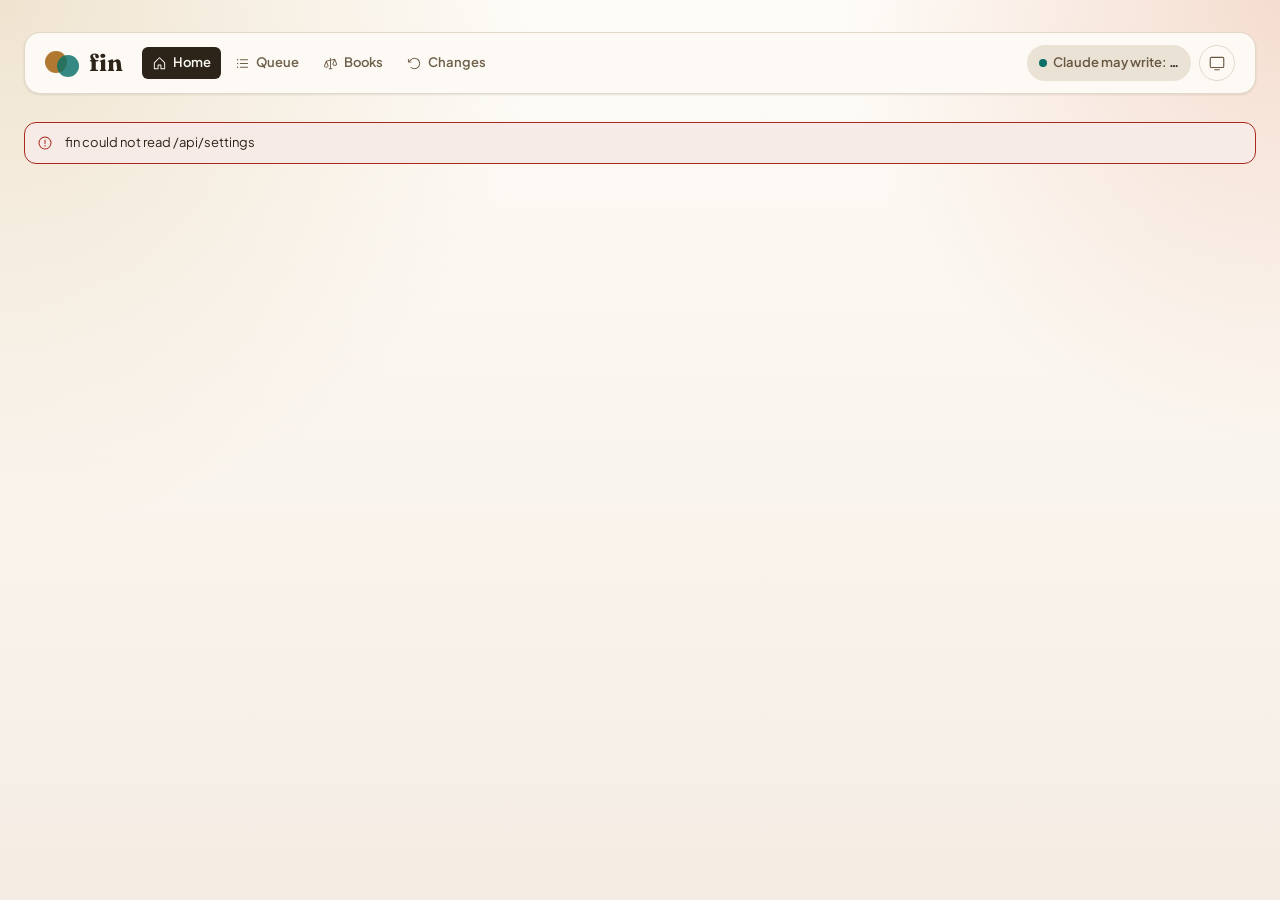
==== commit b9722dae: "folio reference on a row, an account or a party (fin-redesign 25) A row, an account or a party may c" ====
--- a/static/index.html
+++ b/static/index.html
@@ -27,6 +27,16 @@
     <link rel="stylesheet" href="/static/trend.css">
     <link rel="stylesheet" href="/static/trend-bars.css">
     <link rel="stylesheet" href="/static/trend-line.css">
+    <link rel="stylesheet" href="/static/expect-mark.css">
+    <link rel="stylesheet" href="/static/expect-setoff.css">
+    <link rel="stylesheet" href="/static/expect-waiting.css">
+    <link rel="stylesheet" href="/static/expect-letgo.css">
+    <link rel="stylesheet" href="/static/expect-page.css">
+    <link rel="stylesheet" href="/static/folio-link.css">
+    <link rel="stylesheet" href="/static/expect-books.css">
+    <link rel="stylesheet" href="/static/expect-queue.css">
+    <link rel="stylesheet" href="/static/expect-refund.css">
+    <link rel="stylesheet" href="/static/rows-page.css">
 </head>
 <body>
     <!-- Icons: Phosphor Regular v2.1.1 (MIT), as folio carries them; house, sun,
@@ -98,5 +108,15 @@
     <script src="/static/type-page.js"></script>
     <script src="/static/account-trend.js"></script>
     <script src="/static/types-over-time.js"></script>
+    <script src="/static/expect-mark.js"></script>
+    <script src="/static/expect-setoff.js"></script>
+    <script src="/static/expect-waiting.js"></script>
+    <script src="/static/expect-letgo.js"></script>
+    <script src="/static/expect-page.js"></script>
+    <script src="/static/expect-books.js"></script>
+    <script src="/static/expect-queue.js"></script>
+    <script src="/static/expect-refund.js"></script>
+    <script src="/static/rows-page.js"></script>
+    <script src="/static/folio-link.js"></script>
 </body>
 </html>
--- a/static/styles.css
+++ b/static/styles.css
@@ -465,6 +465,12 @@
 ::placeholder { color: var(--text-muted); opacity: 1; }
 .fields { display: grid; gap: 12px; }
 .fields.two { grid-template-columns: minmax(0, 1fr) minmax(0, 1fr); }
+/* A loan's hire-purchase terms on its account sheet: a titled group under the account's own fields. */
+.hp-terms { border: 0; border-top: 1px solid var(--border-subtle); margin: var(--space-2) 0 0; padding: var(--space-3) 0 0; min-width: 0; }
+.hp-terms legend { padding: 0 8px 0 0; font-weight: var(--font-semibold); color: var(--text-primary); }
+.hp-terms .hint { margin: 0; }
+/* A locked loan's terms: still legible (they are information), but plainly not a field to type in. */
+.hp-terms input:disabled { background: transparent; color: var(--text-secondary); cursor: not-allowed; }
 .check { display: flex; align-items: center; gap: 10px; min-height: 40px; cursor: pointer; font-size: var(--t-ui); }
 .check input, input[type="checkbox"], input[type="radio"] { accent-color: var(--accent-primary); width: 18px; height: 18px; flex: none; margin: 0; }
 /* the switch: folio's ds-toggle, camel when on */
@@ -503,6 +509,7 @@
 table.t td.empty { padding: 24px; text-align: center; color: var(--text-tertiary); border: 0; background: none; }
 .table-tight td, .table-tight th { padding-top: 4px; padding-bottom: 4px; }
 /* ==== reserved: spending-net ==== */
+.sl-other { margin: 4px 0 0; }
 /* ==== end: spending-net ==== */
 
 /* kit (from folio): bandedTable. The tight table with a header band, built by
@@ -641,6 +648,12 @@
 .sheet--center .sheet-body { flex: 0 1 auto; padding: 0 var(--space-5) var(--space-4); }
 .sheet--center .sheet-foot { flex-wrap: wrap; align-items: center; padding: var(--space-4) var(--space-5); }
 /* ==== reserved: home-net ==== */
+/* Home's book tiles are net of refunds: a month that nets below zero hangs under the axis,
+   short and in the warning colour, so it reads as a mark and not as a small positive month. */
+.home-bars.has-neg { margin-bottom: 16px; }
+.home-bars.has-neg > span.is-neg { height: calc(var(--h) * 0.3); min-height: 3px; border-radius: 0 0 3px 3px;
+    transform: translateY(calc(100% + 1px)); background: color-mix(in srgb, var(--semantic-warning) 70%, var(--bg-surface)); }
+.home-bars.has-neg > span.is-neg.is-current { background: var(--text-primary); }
 /* ==== end: home-net ==== */
 
 /* kit (from folio): the one confirm. The ask, what changes old → new, what it does; Cancel left, the commit right */
@@ -651,6 +664,62 @@
 .sheet-body .diff b { color: var(--text-primary); }
 .sheet-body .say { font-size: var(--t-ui); color: var(--text-secondary); }
 .sheet-foot .sp { flex: 1 1 auto; }
+/* the preview (fin-surfaces 21): the money moved and the months as two tiles, two across on the desk and on
+   the phone; the checked and chosen line; three examples in a banded table */
+.sheet-body .sub { font-size: var(--t-ui); color: var(--text-secondary); }
+.prev-facts { display: grid; grid-template-columns: 1fr 1fr; gap: 1px; background: var(--border-subtle); border: 1px solid var(--border-subtle);
+    border-radius: var(--radius-xl); overflow: hidden; }
+.prev-facts > div { display: grid; gap: 2px; align-content: start; min-width: 0; padding: var(--space-3); background: var(--bg-surface); }
+.prev-facts b { font-size: var(--t-title); color: var(--text-primary); }
+.prev-facts .sub { font-size: var(--t-meta); color: var(--text-tertiary); overflow-wrap: anywhere; }
+.ex-shell .bt th { padding: 6px 10px; }
+.ex-shell .bt td { padding: 7px 10px; }
+.ex-shell .bt td:last-child { white-space: normal; }
+.ex-shell .bt td b { color: var(--text-primary); }
+/* the drawer scrolls as one: the examples' shell keeps its height, never clipped at the drawer's foot (polish) */
+.sheet-body > .ex-shell { flex-shrink: 0; }
+/* a teach's rows the examples leave out, one line each (polish) */
+.ex-more { margin: 0; padding-left: 18px; flex-shrink: 0; overflow-wrap: anywhere; }
+/* the rows kept only because you chose them, their own group with the box that moves them too (ADR-008) */
+.pv-hand { display: flex; flex-direction: column; gap: 6px; flex-shrink: 0; padding: 10px 12px; border: 1px solid var(--border-subtle);
+    border-radius: var(--radius-xl); }
+.pv-hand .sub { margin: 0; }
+.pv-hand .ex-more li + li { margin-top: 2px; }
+.prev-mark { display: inline-block; padding: 1px 6px; border: 1px dashed var(--border-emphasis); border-radius: var(--radius-md);
+    font-size: var(--t-cap); font-weight: var(--font-semibold); color: var(--text-secondary); white-space: nowrap; }
+.sheet-body > .link { align-self: flex-start; }
+/* a taught wording that takes another merchant's rows names them: one warning line (fin-surfaces 53) */
+.warnline { display: flex; gap: var(--space-2); align-items: flex-start; padding: 10px 12px; border-radius: var(--radius-xl);
+    background: var(--warn-subtle); color: var(--text-primary); font-size: var(--t-ui); overflow-wrap: anywhere; }
+.warnline > svg { flex: none; width: 16px; height: 16px; margin-top: 2px; color: var(--semantic-warning); }
+/* the rule shown when teaching (fin-surfaces 53): "Recognises INDIGOAIR · 6 rows · change", opening the wording in place
+   with a live count; "recognises INDIGOAIR" under a sure line's merchant */
+.rec { display: flex; flex-wrap: wrap; align-items: baseline; gap: var(--space-1) var(--space-2); min-width: 0;
+    font-size: var(--t-ui); color: var(--text-secondary); overflow-wrap: anywhere; }
+.rec b { color: var(--text-primary); }
+.rec--edit { display: grid; gap: var(--space-1); }
+.rec__row { display: flex; gap: var(--space-2); align-items: center; min-width: 0; }
+.rec__row input { flex: 1 1 auto; min-width: 0; max-width: 360px; }
+.rec__n { font-size: var(--t-meta); color: var(--text-secondary); }
+.rec .warn-word, .rec__n .warn-word { font-weight: var(--font-semibold); }
+.rec-mini { display: block; margin-left: 22px; font-size: var(--t-meta); color: var(--text-tertiary); overflow-wrap: anywhere; }
+.rec-mini b { font-weight: var(--font-semibold); color: var(--text-secondary); }
+.qi__more > .rec { margin-bottom: var(--space-2); }
+#ww-rec[hidden] { display: none; }
+/* the wordings added under a sure line's own (queue-naming C), then "+ another wording" */
+.rec-more { display: grid; gap: var(--space-2); justify-items: start; min-width: 0; }
+.rec-more > .rec { width: 100%; }
+.rec-more .rec__row .link { flex: none; white-space: nowrap; }
+/* the name on a sure line (queue-naming B): the field, then whom the save reaches or that it needs a name */
+.sname { display: grid; gap: var(--space-1); min-width: 0; }
+.sname input { width: 100%; max-width: 360px; min-width: 0; }
+.sname__say { font-size: var(--t-meta); color: var(--text-secondary); overflow-wrap: anywhere; }
+.sname__say .warn-word { font-weight: var(--font-semibold); }
+@media (max-width: 720px) {
+    .sname input { max-width: none; }
+    .rec-mini { margin-left: 0; }
+    .rec .link { display: inline-flex; align-items: center; min-height: var(--tap); }
+}
 /* choices inside a sheet: folio's check tiles; the chosen one a whole ink border and a check */
 .choices { display: grid; gap: 8px; }
 .choice { position: relative; display: block; width: 100%; text-align: left; min-height: 52px; padding: 10px 40px 10px 12px; border-radius: var(--radius-xl);
@@ -1354,6 +1423,7 @@
 .drop .link { cursor: pointer; }
 .drop.over { border-color: var(--accent-primary); background: var(--accent-primary-subtle); }
 .import-drop label.btn svg { width: 18px; height: 18px; }
+.import-drop .import-from { margin-top: var(--space-3); max-width: 260px; }
 .results { display: grid; grid-template-columns: repeat(3, minmax(0, 1fr)); gap: 16px; margin: 16px 0; }
 .result__head { display: flex; align-items: center; justify-content: space-between; gap: 8px; margin-bottom: 4px; }
 .result__n { font-family: var(--font-display); font-size: var(--t-page); font-weight: var(--font-bold); letter-spacing: -0.02em; line-height: 1; font-variant-numeric: tabular-nums; }
@@ -1400,6 +1470,9 @@
     .sheet-card .section-header .row { width: 100%; }
     .sheet-card .seg { flex: 1 1 100%; }
     .sheet-sort { flex: 1 1 100%; }
+    /* a table that stacks into rows sorts from one select above it, as the sheet does: its headings are hidden */
+    label.field.sort-pick { display: flex !important; flex-direction: row; align-items: center; gap: 8px; margin: 0 0 10px; }
+    label.field.sort-pick select { flex: 1 1 auto; min-width: 0; }
     .page-head .field:has(select[data-change="month"]) { min-width: 0; width: 100%; }
     .page-head__end { width: 100%; }
     .page-head__end > * { flex: 1 1 100%; }
@@ -1511,6 +1584,15 @@
 .sl-missed { margin-bottom: 4px; }
 .sl-missed b { color: var(--semantic-warning); }
 .sl-missed-acts { margin-top: 10px; }
+/* a bill awaiting its statement and in another currency: the awaiting line short, above the fix (polish) */
+.sl-also { margin: 0 0 8px; padding-bottom: 8px; border-bottom: 1px solid color-mix(in srgb, var(--semantic-warning) 30%, transparent); color: var(--text-secondary); }
+.sl-missed .sl-also b { color: var(--text-primary); font-weight: var(--font-semibold); }
+/* the currency fix's amount and its two answers on one line */
+.sl-cur-fix { display: flex; flex-wrap: wrap; align-items: center; gap: 8px; }
+.sl-cur-fix .field { flex: 1 1 96px; min-width: 0; margin: 0; }
+.sl-cur-fix input { width: 100%; }
+/* a book's head: its monthly figure, then its counts; a bill's state tags kept together */
+.sl-tags { display: inline-flex; flex-wrap: wrap; gap: 4px; vertical-align: middle; }
 .sl-readonly { min-height: var(--ctl); display: flex; align-items: center; padding: var(--space-1) var(--space-3); border: 1px dashed var(--border-default); border-radius: var(--radius-md);
     color: var(--text-secondary); font-size: var(--t-body); }
 
@@ -1527,6 +1609,10 @@
 .sl-merge .field { flex: 1 1 auto; }
 .mono-ish { letter-spacing: 0.01em; }
 .rename-input { min-width: 180px; width: 100%; }
+/* Lists › Types: fin's own filings, a picker per slot beside its words (type-relationships 06) */
+.slots { display: grid; gap: 8px; max-width: 720px; }
+.slot-row { display: grid; grid-template-columns: minmax(0, 1fr) minmax(0, 280px); gap: 12px; align-items: center; }
+.slot-what { min-width: 0; overflow-wrap: anywhere; }
 
 /* a list's phone line lives in its own cell, hidden on the desk */
 table.sl-stack td.sl-sub { display: none; }
@@ -1564,6 +1650,7 @@
     table.sl-stack tr:has(> td.sl-end) td.sl-sub { grid-column: 1; }
     table.sl-stack td.sl-end { display: block; grid-column: 2; grid-row: 2; justify-self: end; }
     table.sl-stack td.sl-wide { grid-column: 1 / -1; }
+    .slot-row { grid-template-columns: minmax(0, 1fr); gap: 4px; }
     table.sl-stack td.empty { grid-column: 1 / -1; text-align: center; }
     table.sl-stack tr.section { grid-template-columns: auto minmax(0, 1fr); padding: 10px 12px 8px; background: var(--bg-raised); }
     table.sl-stack tr.sl-sub-head { background: color-mix(in srgb, var(--bg-raised) 30%, var(--bg-surface)); }
@@ -1574,6 +1661,23 @@
     table.sl-stack td.sl-name a { min-height: 0; }
     .sl-phone-word { display: inline; font-weight: var(--font-regular); color: var(--text-tertiary); font-size: var(--t-meta); }
     table.sl-stack td.sl-sub .tag { margin-left: 2px; white-space: normal; text-align: left; }
+    /* the preview's examples on a phone: date over amount, now over after (polish) */
+    .ex-after { display: block; }
+    .ex-shell table.ex, .ex-shell table.ex thead, .ex-shell table.ex tbody { display: block; }
+    .ex-shell table.ex tr { display: grid; grid-template-columns: 108px minmax(0, 1fr); align-items: start; }
+    .ex-shell table.ex thead tr { background: var(--bg-raised); border-bottom: 1px solid var(--border-default); }
+    .ex-shell table.ex th { border-bottom: 0; }
+    .ex-shell table.ex tbody tr + tr { border-top: 1px solid var(--border-subtle); }
+    .ex-shell table.ex th:nth-child(2) { display: none; }
+    .ex-shell table.ex td { border-bottom: 0; }
+    .ex-shell table.ex td:nth-child(1), .ex-shell table.ex th:nth-child(1) { grid-column: 1; grid-row: 1; }
+    .ex-shell table.ex td:nth-child(2) { grid-column: 1; grid-row: 2; text-align: left; padding-top: 0; }
+    .ex-shell table.ex td:nth-child(3), .ex-shell table.ex th:nth-child(3) { grid-column: 2; grid-row: 1 / span 2; }
+    /* Bills on a phone: the head's counts on a second, shorter line; the state tags compact, on one line together */
+    table.sl-stack tr.sl-book .sep { display: none; }
+    table.sl-stack tr.sl-book .sl-counts { display: block; font-weight: var(--font-semibold); color: var(--text-secondary); }
+    table.sl-stack td.sl-sub .sl-tags { display: flex; margin-top: 4px; }
+    table.sl-stack td.sl-sub .sl-tags .tag { margin: 0; padding: 0 7px; font-size: var(--t-cap); line-height: 18px; white-space: nowrap; }
     .sl-search { max-width: none; }
     .sl-merge { flex-direction: column; align-items: stretch; }
     table.sl-rows td.r:has(.sl-refund) { display: flex; flex-direction: column; align-items: flex-end; gap: 2px; }
@@ -1633,8 +1737,12 @@
 /* a change Claude made: its teal "Claude" tag says so; the row takes a faint teal tint, never a stripe */
 .entry.claude > .entry-row { background: color-mix(in srgb, var(--accent-pop) 5%, var(--bg-surface)); border-radius: var(--radius-md); }
 .entry.undone .entry-title span { color: var(--text-tertiary); text-decoration: line-through; }
-/* a refused undo: a whole-border band under the change, naming who and what (C6) */
-.refusal { margin: 8px 0 2px 18px; }
+/* a refused undo: a quiet band under the change, explaining which later change comes off first (C6; polish) */
+.refusal { margin: 8px 0 2px 18px; font-size: var(--t-ui); color: var(--text-secondary); }
+.refusal > svg { color: var(--text-tertiary); }
+.notice.refusal { background: transparent; border-style: dashed; }
+.refusal > div { flex: 1 1 0; min-width: 0; }
+.refusal b { color: var(--text-primary); font-weight: var(--font-semibold); }
 .refusal .btn { margin-left: 6px; vertical-align: middle; }
 /* the "You last looked" divider: a dashed teal rule (C5) */
 .divider { display: flex; align-items: center; gap: 12px; padding: 12px 4px; color: var(--accent-pop); font-weight: var(--font-bold); font-size: var(--t-ui); text-align: center; }
@@ -1796,7 +1904,7 @@
 /* the rows: fixed columns, money right in tabular figures */
 table.t.mp-t { table-layout: fixed; }
 .mp-t col.c-k { width: 44px; } .mp-t col.c-d { width: 104px; } .mp-t col.c-ac { width: 176px; } .mp-t col.c-a { width: 100px; }
-.mp-t col.c-ty { width: 130px; } .mp-t col.c-bk { width: 132px; } .mp-t col.c-s { width: 140px; }
+.mp-t col.c-ty { width: 130px; } .mp-t col.c-bk { width: 132px; } .mp-t col.c-s { width: 176px; }
 table.t.mp-t th { padding: 7px var(--space-3); font-weight: var(--font-bold); letter-spacing: 0.07em; }   /* the band, as .bt th */
 table.t.mp-t td { padding: 9px var(--space-3); white-space: nowrap; overflow: hidden; text-overflow: ellipsis; }
 table.t.mp-t th:first-child, table.t.mp-t td:first-child { padding-left: var(--space-5); padding-right: 0; font-weight: inherit; }
@@ -1806,12 +1914,20 @@
 table.t.mp-t td.am { font-weight: var(--font-semibold); }
 table.t.mp-t td.ty, table.t.mp-t td.bk, table.t.mp-t td.st { overflow: visible; }
 table.t.mp-t td.st { padding-left: var(--space-2); }
+/* The state column: a row's source tags, then its action, each on its own line (fin-surfaces 52). */
+table.t.mp-t td.st { white-space: normal; }
+.mp-t td.st .srcs { display: flex; }
+.mp-t td.st .srcs + * { margin-top: 4px; }
 .mp-t .sel--quiet { width: calc(100% + 6px); margin-left: -6px; }
 table.t.mp-t tr.is-ticked > td { background: color-mix(in srgb, var(--accent-primary-subtle) 55%, var(--bg-surface)); }
 .mp-t .tick { display: inline-grid; place-items: center; width: 24px; height: 24px; cursor: pointer; vertical-align: middle; }
 .mp-t .tick input { width: 16px; height: 16px; }
-.handset { display: inline-flex; align-items: center; gap: var(--space-1); font-size: var(--t-meta); color: var(--text-tertiary); }
-.handset svg { width: 12px; height: 12px; }
+/* A field's source (fin-surfaces 52): dashed for checked, solid for chosen; nothing for one fin gave. */
+.src-tag { display: inline-block; padding: 1px 6px; border-radius: var(--radius-md); border: 1px dashed var(--border-emphasis); font-size: var(--t-cap); font-weight: var(--font-semibold); color: var(--text-secondary); white-space: nowrap; }
+.src-tag.is-chosen { border-style: solid; border-color: var(--text-secondary); color: var(--text-primary); }
+.srcs { display: inline-flex; flex-wrap: wrap; gap: 4px; }
+.srcline { margin: var(--space-3) 0 0; padding: 10px 12px; list-style: none; display: grid; gap: 6px; border: 1px solid var(--border-subtle); border-radius: var(--radius-lg); background: var(--bg-surface); font-size: var(--t-ui); color: var(--text-secondary); overflow-wrap: anywhere; }
+.srcline .cap { display: inline-block; width: 44px; color: var(--text-tertiary); }
 .stext { font-family: "SF Mono", Monaco, Consolas, monospace; font-size: var(--t-meta); color: var(--text-secondary); overflow-wrap: anywhere; }
 
 @media (max-width: 960px) {
--- a/static/trend.css
+++ b/static/trend.css
@@ -1,13 +1,115 @@
 /* trend.css: shell (fin-surfaces 23). Blocks below are reserved; each page fills its own. */
 
+/* ==== renderer: the trend card (fin-surfaces 36) ==== */
+.trend-card { display: flex; flex-direction: column; gap: var(--space-3); min-width: 0; }
+.trend-controls { display: flex; flex-wrap: wrap; align-items: center; gap: var(--space-2) var(--space-4); }
+.trend-stack { display: inline-flex; flex-wrap: wrap; align-items: center; gap: var(--space-2); }
+.trend-label { color: var(--text-tertiary); font-size: var(--t-ui); }
+.trend-legend { display: flex; flex-wrap: wrap; gap: var(--space-2); }
+.trend-book[disabled] { cursor: default; opacity: 0.85; }
+.trend-key { list-style: none; margin: 0; padding: 0; display: flex; flex-wrap: wrap; gap: var(--space-1) var(--space-4);
+    color: var(--text-secondary); font-size: var(--t-ui); }
+.trend-key li { display: inline-flex; align-items: center; gap: 6px; }
+.trend-swatch { display: inline-block; width: 10px; height: 10px; border-radius: 3px; flex: none;
+    background: var(--text-tertiary); box-shadow: 0 0 0 1px var(--bg-surface); }
+.trend-plot { min-width: 0; overflow-x: auto; }
+.trend-summary { display: flex; flex-direction: column; gap: var(--space-1); }
+.trend-sum-line { margin: 0; color: var(--text-primary); font-variant-numeric: tabular-nums; }
+.trend-tail, .trend-left-out, .trend-note { margin: 0; color: var(--text-tertiary); font-size: var(--t-ui); }
+.trend-change { font-weight: var(--font-semibold); }
+.trend-change.trend-rise { color: var(--semantic-warning); }
+.trend-change.trend-fall { color: var(--semantic-success); }
+.trend-norate { list-style: none; margin: 0; padding: 0; display: flex; flex-direction: column; gap: var(--space-2); }
+.trend-norate li { display: flex; flex-wrap: wrap; align-items: center; gap: var(--space-2) var(--space-3);
+    color: var(--text-secondary); font-size: var(--t-ui); }
+.trend-norate .btn svg { width: 14px; height: 14px; }
+@media (max-width: 560px) {
+    .trend-controls { gap: var(--space-2); }
+    .trend-controls .seg { width: 100%; }
+    .trend-controls .seg > button { flex: 1 1 auto; }
+}
+/* ==== end: renderer ==== */
+
 /* ==== reserved: merchant ==== */
+/* The merchant page's trend (fin-surfaces 44): the card between the facts and Rows,
+   the few-rows line, the empty-span line, and the Rows card's "Showing … · Show all". */
+.mp-trend { min-width: 0; }
+/* .card.mp-card zeroes the padding for the table cards; this card holds no table. */
+.card.mp-card.mp-trend { padding: var(--space-4) var(--space-5); }
+.mp-trend__few, .mp-trend__note { margin: 0; color: var(--text-secondary); font-size: var(--t-ui); }
+.mp-trend__note { padding: var(--space-5) 0; }
+.mp-trend__filt { display: flex; flex-wrap: wrap; align-items: center; gap: var(--space-1) var(--space-2);
+    font-size: var(--t-ui); color: var(--text-secondary); }
+.mp-trend__filt span { font-weight: var(--font-semibold); color: var(--text-primary); }
 /* ==== end: merchant ==== */
 
 /* ==== reserved: account ==== */
+/* The account page's trend (fin-surfaces 46): a card after the top cards. */
+.acct-trend { display: flex; flex-direction: column; gap: var(--space-3); min-width: 0; margin-bottom: 16px; }
+.acct-trend > .section-header { margin-bottom: 0; flex-wrap: wrap; gap: var(--space-1) var(--space-3); }
+.acct-trend__head { color: var(--text-primary); font-variant-numeric: tabular-nums; }
+.acct-trend__card { min-width: 0; }
+.acct-trend__part, .acct-trend__narrow { margin: 0; color: var(--text-secondary); font-size: var(--t-ui); }
 /* ==== end: account ==== */
 
 /* ==== reserved: type ==== */
+/* The type page (fin-surfaces 45): chart, merchants with their share, rows. */
+.tp-below { display: flex; flex-direction: column; gap: var(--space-4); margin-top: var(--space-4); }
+.tp-empty { margin: 0; padding: var(--space-4) 0; color: var(--text-secondary); }
+.tp-narrow { margin: 0; color: var(--text-secondary); font-size: var(--t-ui); }
+.tp-pick { min-width: 150px; }
+.tp-paid { color: var(--text-tertiary); font-size: var(--t-ui); white-space: nowrap; }
+.tp-others td:first-child { color: var(--text-tertiary); }
+.tp-share { width: 38%; white-space: nowrap; }
+.tp-share > .num { margin-left: var(--space-2); color: var(--text-tertiary); font-size: var(--t-ui); font-variant-numeric: tabular-nums; }
+.tp-bar { display: inline-block; vertical-align: middle; width: calc(100% - 4em); height: 6px; border-radius: 3px;
+    background: var(--border-subtle); overflow: hidden; }
+.tp-bar > i { display: block; height: 100%; background: var(--chart-1); }
+@media (max-width: 560px) {
+    .tp-share { width: auto; }
+    .tp-bar { display: none; }
+}
 /* ==== end: type ==== */
 
 /* ==== reserved: types ==== */
+/* Types over time (fin-surfaces 47): the book picker and toggle, the legend's link icon,
+   the small multiples. A cell's colour is the line mode's slot class (--tl). */
+.trend-types-page { display: flex; flex-direction: column; gap: var(--space-3); min-width: 0; }
+.trend-types__bar { display: flex; flex-wrap: wrap; align-items: center; gap: var(--space-2) var(--space-5); }
+.trend-types__group { display: inline-flex; flex-wrap: wrap; align-items: center; gap: var(--space-2); }
+.trend-types__label { color: var(--text-tertiary); font-size: var(--t-ui); }
+.trend-types__card { min-width: 0; }
+.trend-types-pair { display: inline-flex; align-items: center; white-space: nowrap; }
+.trend-types-link { display: inline-flex; align-items: center; justify-content: center; width: var(--ctl-sm); height: var(--ctl-sm);
+    margin-left: -6px; border-radius: 999px; color: var(--text-tertiary); }
+.trend-types-link svg { width: 14px; height: 14px; }
+.trend-types-link:hover { color: var(--accent-ink); background: color-mix(in srgb, var(--text-primary) 5%, transparent); }
+.trend-types-link:focus-visible { outline: 2px solid var(--accent-primary); outline-offset: 2px; }
+.trend-types { display: flex; flex-direction: column; gap: var(--space-3); }
+.trend-types__grid { display: grid; grid-template-columns: repeat(auto-fill, minmax(200px, 1fr)); gap: var(--space-3); }
+.trend-types__cell { display: flex; flex-direction: column; gap: 4px; min-width: 0; padding: var(--space-3);
+    border: 1px solid var(--border-subtle); border-radius: var(--radius-lg); background: var(--bg-surface);
+    color: var(--text-secondary); text-decoration: none; font-size: var(--t-meta); }
+.trend-types__cell[href]:hover { border-color: var(--border-emphasis); }
+.trend-types__cell[href]:focus-visible { outline: 2px solid var(--accent-primary); outline-offset: 2px; }
+.trend-types__head { display: flex; justify-content: space-between; gap: var(--space-2); align-items: baseline; }
+.trend-types__name { display: inline-flex; align-items: center; gap: 6px; min-width: 0; color: var(--text-primary);
+    font-weight: var(--font-semibold); overflow: hidden; text-overflow: ellipsis; white-space: nowrap; }
+.trend-types__name i { width: 10px; height: 10px; border-radius: 3px; background: var(--tl); flex: none; }
+.trend-types__head b { color: var(--text-primary); font-weight: var(--font-semibold); font-variant-numeric: tabular-nums; }
+.trend-types__top, .trend-types__range { color: var(--text-tertiary); font-variant-numeric: tabular-nums; }
+.trend-types__svg { display: block; width: 100%; height: 72px; overflow: visible; }
+.trend-types__base { stroke: var(--border-emphasis); stroke-width: 1; vector-effect: non-scaling-stroke; }
+.trend-types__ln { fill: none; stroke: var(--tl); stroke-width: 2; stroke-linejoin: round; stroke-linecap: round;
+    vector-effect: non-scaling-stroke; }
+.trend-types__ln--est { stroke-dasharray: 3 4; opacity: .85; }
+.trend-types__dot { fill: var(--tl); }
+.trend-types__est { fill: var(--bg-surface); stroke: var(--tl); stroke-width: 1.5; vector-effect: non-scaling-stroke; }
+.trend-types__empty { margin: 0; color: var(--text-secondary); font-size: var(--t-ui); }
+@media (max-width: 559px) {
+    .trend-types__bar .seg { width: 100%; }
+    .trend-types__bar .seg > button { flex: 1 1 auto; }
+    .trend-types-link { width: var(--tap); height: var(--tap); }
+    .trend-types__grid { grid-template-columns: repeat(2, minmax(0, 1fr)); gap: var(--space-2); }
+}
 /* ==== end: types ==== */
--- a/static/trend-bars.css
+++ b/static/trend-bars.css
@@ -1 +1,64 @@
-/* trend-bars.css: shell (fin-surfaces 23). */
+/* trend-bars.css: the trend card's bars (fin-surfaces 37). Colours are the theme's
+   tokens, so both themes follow; the book slots match chartTokens().books. */
+
+.trend-bars { position: relative; }
+.trend-bars__svg { display: block; max-width: 100%; height: auto; overflow: visible; }
+
+.trend-bars__grid { stroke: var(--border-subtle); stroke-width: 1; }
+.trend-bars__base { stroke: var(--border-emphasis); stroke-width: 1; }
+.trend-bars__axis,
+.trend-bars__tick { fill: var(--text-tertiary); font: 11px var(--font-mono, ui-monospace, monospace); }
+.trend-bars__tick--warn { fill: var(--semantic-warning); }
+.trend-bars__tick--sofar { font-style: italic; }
+
+.trend-bars__hit { fill: transparent; cursor: pointer; }
+.trend-bars__hit:focus { outline: none; }
+.trend-bars__hit:focus-visible { stroke: var(--text-primary); stroke-width: 1; stroke-dasharray: 2 2; }
+.trend-bars__col:hover .trend-bars__hit { fill: color-mix(in srgb, var(--text-tertiary) 8%, transparent); }
+
+.trend-bars__seg { cursor: pointer; stroke: var(--bg-surface); stroke-width: 1; }
+.trend-bars__seg--c1 { fill: var(--chart-1); }
+.trend-bars__seg--c2 { fill: var(--chart-6); }
+.trend-bars__seg--c3 { fill: var(--chart-2); }
+.trend-bars__seg--c4 { fill: var(--chart-3); }
+.trend-bars__seg--other { fill: var(--border-emphasis); }
+.trend-bars__seg--in { fill: var(--k-in); }
+.trend-bars__seg--out { fill: var(--k-out); }
+
+/* the quarter under way: outlined, not filled */
+.trend-bars__col--open .trend-bars__seg:not(.trend-bars__seg--missing) {
+    fill-opacity: 0.18; stroke: var(--text-secondary); stroke-width: 1.5;
+}
+
+/* what came back: a dashed cap above the net */
+.trend-bars__cap { fill: none; stroke: var(--text-secondary); stroke-width: 1; stroke-dasharray: 3 2; pointer-events: none; }
+
+/* a month with no statement in: the warning tone in stripes, and ⧗ */
+.trend-bars__hatch-ground { fill: var(--bg-surface); }
+.trend-bars__hatch-line { stroke: var(--semantic-warning); stroke-width: 2; }
+.trend-bars__seg--missing { stroke: var(--semantic-warning); stroke-width: 1; }
+.trend-bars__part-hatch { pointer-events: none; fill-opacity: 0.85; }
+.trend-bars__glyph { fill: var(--semantic-warning); font-size: 12px; pointer-events: none; }
+
+/* no saved rate for the month */
+.trend-bars__norate { fill: none; stroke: var(--semantic-warning); stroke-width: 1.5; }
+
+/* one book showing: its monthly average (per bar) */
+.trend-bars__avg { stroke: var(--text-secondary); stroke-width: 1; stroke-dasharray: 5 4; pointer-events: none; }
+.trend-bars__avg-label { fill: var(--text-secondary); font: 11px var(--font-mono, ui-monospace, monospace); pointer-events: none; }
+
+.trend-bars__tip {
+    position: absolute; z-index: 5; max-width: min(280px, calc(100vw - 32px));
+    padding: 8px 10px; border: 1px solid var(--border-subtle); border-radius: var(--radius-md, 6px);
+    background: var(--bg-elevated, var(--bg-surface)); color: var(--text-primary);
+    box-shadow: 0 4px 14px color-mix(in srgb, var(--text-primary) 14%, transparent);
+    font-size: 12px; line-height: 1.45;
+}
+.trend-bars__tip[hidden] { display: none; }
+.trend-bars__tip-title { font-weight: 600; margin-bottom: 2px; }
+.trend-bars__tip-acts { display: flex; gap: 6px; margin-top: 6px; }
+.trend-bars__act {
+    padding: 2px 8px; border: 1px solid var(--border-emphasis); border-radius: var(--radius-sm, 4px);
+    background: transparent; color: inherit; font: inherit; cursor: pointer;
+}
+.trend-bars__act:hover { background: var(--bg-raised); }
--- a/static/trend-line.css
+++ b/static/trend-line.css
@@ -1 +1,86 @@
-/* trend-line.css: shell (fin-surfaces 23). */
+/* trend-line.css (fin-surfaces 38): the line mode — an account's balance with its money in
+   and out, and one book's type lines. Every class is .trend-line…; colours are fin's tokens. */
+
+.trend-line { --tl: var(--chart-1); position: relative; }
+.trend-line--bal, .trend-line--s1 { --tl: var(--chart-1); }
+.trend-line--s2 { --tl: var(--chart-2); }
+.trend-line--s3 { --tl: var(--chart-3); }
+.trend-line--s4 { --tl: var(--chart-5); }
+.trend-line--grey { --tl: var(--border-emphasis); }
+.trend-line--picked { --tl: var(--text-primary); }
+
+.trend-line__title { margin: var(--space-3) 0 0; font-size: var(--t-cap); font-weight: var(--font-bold);
+    letter-spacing: .07em; text-transform: uppercase; color: var(--text-tertiary); }
+.trend-line__chart { position: relative; margin-top: var(--space-2); }
+.trend-line__svg { display: block; width: 100%; overflow: visible; }
+.trend-line__svg text { font-family: var(--font-base); font-size: 11px; fill: var(--text-tertiary);
+    font-variant-numeric: tabular-nums; }
+.trend-line__grid { stroke: var(--border-subtle); stroke-width: 1; }
+.trend-line__base { stroke: var(--border-emphasis); stroke-width: 1; }
+.trend-line__hatch-ground { fill: color-mix(in srgb, var(--text-tertiary) 6%, var(--bg-surface)); }
+.trend-line__hatch-line { stroke: var(--text-tertiary); stroke-width: 1.6; opacity: .45; }
+.trend-line__svg .trend-line__miss { fill: var(--semantic-warning); font-weight: var(--font-semibold); }
+.trend-line__svg .trend-line__so-far { fill: var(--text-tertiary); font-size: 10px; }
+.trend-line__gap { fill: color-mix(in srgb, var(--text-tertiary) 7%, transparent);
+    stroke: var(--border-default); stroke-width: 1; stroke-dasharray: 3 3; }
+
+/* The line, its estimate and its points */
+.trend-line__ln { fill: none; stroke: var(--tl); stroke-width: 2; stroke-linejoin: round; stroke-linecap: round; }
+.trend-line__ln--est { stroke-width: 1.75; stroke-dasharray: 3 4; opacity: .85; }
+.trend-line__dot { fill: var(--tl); stroke: var(--bg-surface); stroke-width: 2; }
+.trend-line__est { fill: var(--bg-surface); stroke: var(--tl); stroke-width: 2; }
+.trend-line__svg .trend-line__val { fill: var(--text-secondary); font-weight: var(--font-semibold); }
+.trend-line__svg .trend-line__end { fill: var(--text-primary); font-weight: var(--font-semibold); font-size: 12px; }
+.trend-line__hit { fill: transparent; cursor: pointer; }
+.trend-line__hit:hover { fill: color-mix(in srgb, var(--text-primary) 5%, transparent); }
+
+/* Type lines: grey ones thin, the top four in their slot colour; a picked line raised */
+.trend-line--grey .trend-line__ln { stroke-width: 1.25; opacity: .75; }
+.trend-line__series { transition: opacity var(--duration-normal) var(--ease-default); }
+.trend-line__series--dim { opacity: .2; }
+.trend-line__series--picked .trend-line__ln { stroke-width: 3; opacity: 1; }
+.trend-line__ln-hit { fill: none; stroke: transparent; stroke-width: 12; cursor: pointer; }
+
+/* Money in and out */
+.trend-line__bar--in { fill: var(--k-in); }
+.trend-line__bar--out { fill: var(--k-out); }
+.trend-line__bar--hatched { stroke-width: 1.5; }
+.trend-line__bar--in.trend-line__bar--hatched { stroke: var(--k-in); }
+.trend-line__bar--out.trend-line__bar--hatched { stroke: var(--k-out); }
+.trend-line__bar--so-far { fill-opacity: .45; stroke-dasharray: 3 2; stroke-width: 1; }
+.trend-line__bar--in.trend-line__bar--so-far { stroke: var(--k-in); }
+.trend-line__bar--out.trend-line__bar--so-far { stroke: var(--k-out); }
+
+/* Legend and chips */
+.trend-line__legend { display: flex; flex-wrap: wrap; gap: var(--space-2); align-items: center; margin-top: var(--space-2); }
+.trend-line__key { display: inline-flex; align-items: center; gap: 6px; font-size: var(--t-meta); color: var(--text-secondary); }
+.trend-line__key i, .trend-line__chip i { width: 10px; height: 10px; border-radius: 3px; background: var(--tl); flex: none; }
+.trend-line__key--in { --tl: var(--k-in); }
+.trend-line__key--out { --tl: var(--k-out); }
+.trend-line__sub { font-size: var(--t-meta); color: var(--text-tertiary); }
+.trend-line__chip { display: inline-flex; align-items: center; gap: 6px; min-height: var(--ctl-sm); padding: 0 10px;
+    border: 1px solid var(--border-default); border-radius: 999px; background: var(--bg-surface);
+    color: var(--text-secondary); font: inherit; font-size: var(--t-meta); cursor: pointer; }
+.trend-line__chip b { color: var(--text-primary); font-weight: var(--font-semibold); font-variant-numeric: tabular-nums; }
+.trend-line__chip[aria-pressed="false"] { color: var(--text-muted); border-style: dashed; }
+.trend-line__chip[aria-pressed="false"] b { color: var(--text-muted); }
+.trend-line__chip[aria-pressed="false"] i { background: transparent; outline: 1.5px solid var(--tl); outline-offset: -1.5px; }
+.trend-line__chip.is-picked { border-color: var(--text-primary); }
+.trend-line__all { min-height: var(--ctl-sm); padding: 0 10px; border: 0; background: none; color: var(--accent-ink);
+    font: inherit; font-size: var(--t-meta); font-weight: var(--font-semibold); cursor: pointer; }
+.trend-line__chip:focus-visible, .trend-line__all:focus-visible { outline: 2px solid var(--accent-primary); outline-offset: 2px; }
+
+/* Words: a gap's note, no balance yet, the hover */
+.trend-line__note { margin: var(--space-2) 0 0; font-size: var(--t-meta); color: var(--text-tertiary); }
+.trend-line__empty { margin: var(--space-2) 0 0; padding: var(--space-6) var(--space-4); border: 1px dashed var(--border-default);
+    border-radius: var(--radius-lg); text-align: center; font-size: var(--t-ui); color: var(--text-secondary); }
+.trend-line__tip { position: absolute; top: 0; z-index: 5; min-width: 180px; max-width: 280px; padding: 10px 12px;
+    transform: translateY(-100%); border: 1px solid var(--border-default); border-radius: var(--radius-lg);
+    background: var(--bg-elevated); box-shadow: var(--shadow-md); font-size: var(--t-meta); color: var(--text-secondary);
+    pointer-events: none; }
+.trend-line__tip b { color: var(--text-primary); }
+.trend-line__tip-h { font-size: var(--t-ui); font-weight: var(--font-bold); color: var(--text-primary); margin-bottom: 4px; }
+.trend-line__tip-n { color: var(--text-tertiary); }
+
+@media (prefers-reduced-motion: reduce) { .trend-line__series { transition: none; } }
+@media (max-width: 559px) { .trend-line__chip { min-height: var(--tap); } }
--- a/static/expect-mark.css
+++ b/static/expect-mark.css
@@ -0,0 +1,34 @@
+/* Expect back: the shared namespace and the Expect some back… drawer (D1).
+   A shell from personal-ledger 26, filled by personal-ledger 34. Every class here is prefixed .xb-
+   (tests/test_expect_contract.py), so no rule reaches a page it was not written for. */
+
+/* The row's pill: "S$ 200 expected back" beside its text, as the mockup's open-pill. */
+.xb-pill { display: inline-flex; align-items: center; padding: 0 8px; border-radius: 999px;
+    background: var(--accent-pop-subtle); color: var(--accent-pop); font-size: var(--t-meta);
+    font-weight: var(--font-bold); line-height: 20px; white-space: nowrap; vertical-align: 1px; }
+
+/* The drawer. */
+.xb-target { color: var(--text-secondary); font-size: var(--t-ui); }
+.xb-target b { color: var(--text-primary); }
+.xb-field { display: flex; flex-direction: column; gap: 6px; min-width: 0; }
+.xb-lbl { font-size: var(--t-ui); font-weight: var(--font-semibold); color: var(--text-primary); }
+.xb-opt { font-weight: var(--font-medium); color: var(--text-tertiary); }
+.xb-amount { display: flex; flex-wrap: wrap; align-items: center; gap: var(--space-2); }
+.xb-input { height: var(--ctl); padding: 0 10px; border: 1px solid var(--border-default); border-radius: var(--radius-md);
+    background: var(--bg-elevated); color: var(--text-primary); font: inherit; font-size: var(--t-body); min-width: 0; }
+.xb-input--num { width: 130px; text-align: right; font-variant-numeric: tabular-nums; }
+.xb-input--name { flex: 1 1 160px; }
+.xb-input--note { width: 100%; }
+.xb-input:focus { outline: 2px solid var(--accent-primary-subtle); border-color: var(--accent-primary); }
+.xb-yours { min-height: 1.4em; margin: 0; font-size: var(--t-ui); color: var(--text-secondary); }
+.xb-yours--bad { color: var(--bad); }
+.xb-people { display: flex; flex-wrap: wrap; gap: var(--space-2); }
+.xb-new { display: flex; flex-wrap: wrap; gap: var(--space-2); }
+.xb-new[hidden] { display: none; }
+.xb-sp { flex: 1 1 auto; }
+
+@media (max-width: 640px) {
+    .xb-people { flex-wrap: nowrap; overflow-x: auto; scrollbar-width: none; padding-bottom: 2px; }
+    .xb-people::-webkit-scrollbar { display: none; }
+    .xb-input--num { flex: 1 1 120px; width: auto; }
+}
--- a/static/expect-setoff.css
+++ b/static/expect-setoff.css
@@ -0,0 +1,38 @@
+/* Expect back: the Back for… drawer (D2): window.openBackFor, Expect.draw('backForFoot', payment) in its footer.
+   Filled by personal-ledger 36 (the mockup's variant A). Every class here is prefixed .xb-
+   (tests/test_expect_contract.py), so no rule reaches a page it was not written for. */
+
+.xb-q { margin: 0; font-size: var(--t-ui); font-weight: 600; color: var(--text-primary); }
+
+.xb-alloc { display: grid; border: 1px solid var(--border-subtle); border-radius: var(--radius-xl);
+    background: var(--bg-surface); overflow: hidden; }
+.xb-al { display: grid; grid-template-columns: 28px minmax(0, 1fr) auto; gap: 2px var(--space-2); align-items: center;
+    padding: 10px var(--space-3); border-top: 1px solid var(--border-subtle); cursor: pointer; }
+.xb-al:first-child { border-top: 0; }
+.xb-al.xb-on { background: color-mix(in srgb, var(--accent-primary-subtle) 45%, var(--bg-surface)); }
+.xb-al__t { color: var(--text-primary); font-weight: 600; overflow-wrap: anywhere; }
+.xb-al__m { grid-column: 2; font-size: var(--t-meta); color: var(--text-tertiary); }
+.xb-al__m b { color: var(--text-primary); }
+.xb-al__in { grid-row: 1 / 3; grid-column: 3; }
+
+.xb-amt { width: 104px; height: 32px; padding: 0 10px; border: 1px solid var(--border-default); border-radius: var(--radius-md);
+    background: var(--bg-elevated); color: var(--text-primary); font-variant-numeric: tabular-nums; text-align: right;
+    font-size: var(--t-ui); }
+.xb-amt:focus { outline: 2px solid var(--accent-primary-subtle); border-color: var(--accent-primary); }
+
+.xb-pill { display: inline-flex; align-items: center; padding: 0 8px; border-radius: 999px; background: var(--accent-pop-subtle);
+    color: var(--accent-pop); font-size: var(--t-meta); font-weight: 700; line-height: 20px; white-space: nowrap; }
+
+.xb-placed { padding: 10px var(--space-3); border-radius: var(--radius-xl); background: var(--bg-raised);
+    font-size: var(--t-ui); color: var(--text-primary); font-variant-numeric: tabular-nums; }
+.xb-placed.xb-over { color: var(--semantic-error); font-weight: 600; }
+
+.xb-learn { margin: 0; font-size: var(--t-meta); color: var(--text-tertiary); }
+.xb-instead[disabled] { color: var(--text-tertiary); cursor: not-allowed; text-decoration: none; }
+.xb-sp { flex: 1; }
+
+@media (max-width: 720px) {
+    .xb-al { grid-template-columns: 28px minmax(0, 1fr); }
+    .xb-al__in { grid-row: auto; grid-column: 2; }
+    .xb-amt { font-size: 16px; }   /* no zoom on focus on a phone */
+}
--- a/static/expect-waiting.css
+++ b/static/expect-waiting.css
@@ -0,0 +1,26 @@
+/* Expect back: Nothing yet, in the Back for… drawer's footer (the backForFoot slot), and attaching a waiting payment.
+   Filled by personal-ledger 40. It leans on the drawers' shared classes (.xb-q, .xb-field, .xb-people,
+   .xb-alloc, .xb-al from expect-mark.css and expect-setoff.css) and adds only the waiting lines.
+   Every class here is prefixed .xb- (tests/test_expect_contract.py), so no rule reaches a page it
+   was not written for. */
+
+.xb-wlist { display: grid; border: 1px solid var(--border-subtle); border-radius: var(--radius-xl);
+    background: var(--bg-surface); overflow: hidden; }
+.xb-wl { display: flex; flex-wrap: wrap; align-items: center; gap: var(--space-2); padding: 10px var(--space-3);
+    border-top: 1px solid var(--border-subtle); }
+.xb-wl:first-child { border-top: 0; }
+.xb-wl__t { flex: 1 1 220px; min-width: 0; color: var(--text-primary); overflow-wrap: anywhere;
+    font-variant-numeric: tabular-nums; }
+.xb-wl__a { display: flex; gap: var(--space-2); }
+
+.xb-wrow { width: 100%; border: 0; border-top: 1px solid var(--border-subtle); background: none; text-align: left;
+    font: inherit; color: inherit; grid-template-columns: minmax(0, 1fr) auto; }
+.xb-wrow:first-child { border-top: 0; }
+.xb-wrow .xb-al__m { grid-column: 1; }
+.xb-wrow .xb-al__in { grid-column: 2; }
+.xb-wrow:hover, .xb-wrow:focus-visible { background: color-mix(in srgb, var(--accent-primary-subtle) 45%, var(--bg-surface)); }
+
+@media (max-width: 720px) {
+    .xb-wrow { grid-template-columns: minmax(0, 1fr); }
+    .xb-wrow .xb-al__in { grid-column: 1; }
+}
--- a/static/expect-letgo.css
+++ b/static/expect-letgo.css
@@ -0,0 +1,11 @@
+/* Expect back: the Let it go confirm (D4): window.openLetGo.
+   Filled by personal-ledger 37. The confirm is app.js's centred sheet and its .choice tiles;
+   these rules only lay out what the confirm adds. Every class here is prefixed .xb-
+   (tests/test_expect_contract.py), so no rule reaches a page it was not written for. */
+.xb-lg-q { margin: 0; color: var(--text-secondary); }
+.xb-lg-to { display: flex; flex-wrap: wrap; align-items: center; gap: 6px; }
+.xb-lg-label { margin-right: 4px; font-size: var(--t-meta); font-weight: 600; color: var(--text-tertiary); }
+.xb-lg-to [aria-pressed="true"] { border-color: var(--text-primary); color: var(--text-primary); }
+.xb-lg-type { max-width: 320px; }
+.xb-lg-note { margin: 0; font-size: var(--t-meta); color: var(--text-tertiary); }
+.xb-lg-sp { flex: 1 1 auto; }
--- a/static/expect-page.css
+++ b/static/expect-page.css
@@ -0,0 +1,38 @@
+/* Expect back: the expectation's page (D3): window.viewExpectation, for #/books/expectation/<id>.
+   Filled by personal-ledger 35, after the mockup's one-item screen (23-mockup-expect-back.html).
+   Every class here is prefixed .xb- (tests/test_expect_contract.py), so no rule reaches a page it
+   was not written for; the page's crumbs, head, card and buttons are fin's own. */
+
+.xb-page__card { padding: 0; overflow: hidden; }
+.xb-page__head { padding: 16px 20px 12px; }
+.xb-page__head h2 { margin: 0; }
+.xb-page__sub { margin: 4px 0 0; color: var(--text-secondary); }
+.xb-page__note { margin-top: 4px; color: var(--text-tertiary); }
+
+/* The meter: back, let go, still open. Never colour alone: the head says each figure in words. */
+.xb-meter { display: flex; height: 8px; margin: 0 20px 16px; border-radius: 4px; background: var(--bg-raised, var(--border-subtle)); overflow: hidden; }
+.xb-meter i { display: block; height: 100%; }
+.xb-meter__back { background: var(--k-in); }
+.xb-meter__gone { background: var(--text-tertiary); opacity: .45; }
+.xb-meter__open { background: repeating-linear-gradient(135deg, var(--accent-pop) 0 2px, transparent 2px 6px); opacity: .7; }
+
+/* The history lines: day, words, amount, action. */
+.xb-hist { display: grid; }
+.xb-hl { display: grid; grid-template-columns: 84px minmax(0, 1fr) auto auto; gap: 12px; align-items: center;
+         padding: 10px 20px; border-top: 1px solid var(--border-subtle); color: var(--text-secondary); }
+.xb-hl b { color: var(--text-primary); }
+.xb-hl__words { min-width: 0; overflow-wrap: anywhere; }
+.xb-hl__sub { color: var(--text-tertiary); }
+.xb-hl__num { text-align: right; color: var(--text-primary); font-weight: 600; white-space: nowrap; }
+.xb-hl__act { display: flex; justify-content: flex-end; }
+.xb-hl__act:empty { display: none; }
+.xb-hl--open { background: color-mix(in srgb, var(--accent-pop-subtle) 40%, transparent); }
+.xb-hl--open .xb-hl__words { color: var(--text-primary); font-weight: 600; }
+
+@media (max-width: 640px) {
+    .xb-page__head { padding: 14px 16px 10px; }
+    .xb-meter { margin: 0 16px 14px; }
+    .xb-hl { grid-template-columns: minmax(0, 1fr) auto; padding: 10px 16px; }
+    .xb-hl__day { grid-column: 1 / -1; font-size: var(--t-cap, 12px); color: var(--text-tertiary); }
+    .xb-hl__act { grid-column: 1 / -1; justify-content: flex-start; }
+}
--- a/static/folio-link.css
+++ b/static/folio-link.css
@@ -0,0 +1,12 @@
+/* A folio reference (fin-redesign 25): the link under a page's heading and on the row sheet.
+   Every class here is prefixed .folio- so no rule reaches a page it was not written for. */
+
+.folio-slot { margin-top: var(--space-1); }
+.folio-slot:empty { display: none; }
+.folio-ref { display: inline-flex; flex-wrap: wrap; align-items: center; gap: var(--space-1); font-size: var(--t-ui); }
+.folio-ref .ph { margin-left: 2px; }
+.folio-edit { display: grid; gap: var(--space-2); max-width: 32rem; }
+.folio-edit .field { margin: 0; }
+.folio-edit__input { width: 100%; min-width: 0; }
+.folio-slot > .link .ph { margin-right: 2px; }
+.folio-edit .field { display: grid; gap: var(--space-1); }
--- a/static/expect-books.css
+++ b/static/expect-books.css
@@ -0,0 +1,16 @@
+/* Expect back: Books' three sections (D5), in the booksSections slot.
+   A shell from personal-ledger 26, filled by personal-ledger 31. Every class here is prefixed .xb-
+   (tests/test_expect_contract.py), so no rule reaches a page it was not written for. */
+
+.xb-books-all { margin-top: var(--space-4); }
+.xb-books-all > .xb-books + .xb-books { margin-top: var(--space-4); }
+.xb-books__total { font-size: var(--t-title); font-weight: var(--font-bold); white-space: nowrap; }
+.xb-books__title { color: var(--text-primary); font-weight: var(--font-semibold); }
+.xb-books__sub { margin-top: 2px; font-size: var(--t-meta); color: var(--text-tertiary); }
+.xb-books__out { margin-left: var(--space-2); color: var(--text-secondary); border-color: var(--border-default); }
+.xb-age { font-variant-numeric: tabular-nums; white-space: nowrap; }
+.xb-age.xb-old { color: var(--semantic-warning); font-weight: var(--font-semibold); }
+
+@media (max-width: 640px) {
+    .xb-books__who { display: none; }
+}
--- a/static/expect-queue.css
+++ b/static/expect-queue.css
@@ -0,0 +1,24 @@
+/* Expect back: the Queue's Back for… step on Money in (D6), in the queueStep slot.
+   Filled by personal-ledger 41 (the mockup's Queue screen, variant A), and 42 after it. Every class
+   here is prefixed .xb- (tests/test_expect_contract.py), so no rule reaches a page it was not
+   written for. The step and its lines reuse the lane's own .step / .qi grid from styles.css. */
+
+.xb-q-fold { cursor: default; }
+
+.xb-q-sug { display: grid; gap: var(--space-2); margin-top: var(--space-2); padding: 10px 12px;
+    border: 1px solid var(--border-default); border-radius: var(--radius-lg);
+    background: color-mix(in srgb, var(--accent-pop-subtle) 45%, var(--bg-surface)); }
+.xb-q-sug__t { margin: 0; font-size: var(--t-ui); color: var(--text-primary); }
+.xb-q-sug__t b { font-weight: 700; }
+
+.xb-q-open { display: inline-flex; align-items: center; padding: 0 8px; border-radius: 999px;
+    background: var(--accent-pop-subtle); color: var(--accent-pop); font-size: var(--t-meta);
+    font-weight: 700; line-height: 20px; white-space: nowrap; }
+
+.xb-q-why { display: inline-flex; flex-wrap: wrap; gap: 4px 8px; font-size: var(--t-meta); color: var(--text-tertiary); }
+.xb-q-why span + span::before { content: "·"; margin-right: 8px; color: var(--border-emphasis); }
+
+.xb-q-acts { display: flex; flex-wrap: wrap; gap: 6px; }
+@media (max-width: 720px) {
+    .xb-q-acts > * { flex: 1 1 auto; }   /* buttons share the line on a phone */
+}
--- a/static/expect-refund.css
+++ b/static/expect-refund.css
@@ -0,0 +1,8 @@
+/* Expect back: a linked refund's "refund of 20 Jul" on the row sheet.
+   A shell from personal-ledger 26, filled by personal-ledger 38. Every class here is prefixed .xb-
+   (tests/test_expect_contract.py), so no rule reaches a page it was not written for. */
+
+/* The cell sits in the row sheet's actions line, beside its buttons; empty until the link is read. */
+.xb-refund-of { display: inline-flex; align-items: center; gap: 4px; }
+.xb-refund-of:empty { display: none; }
+.xb-refund-of__what { color: var(--text-secondary); font-size: var(--t-ui); }
